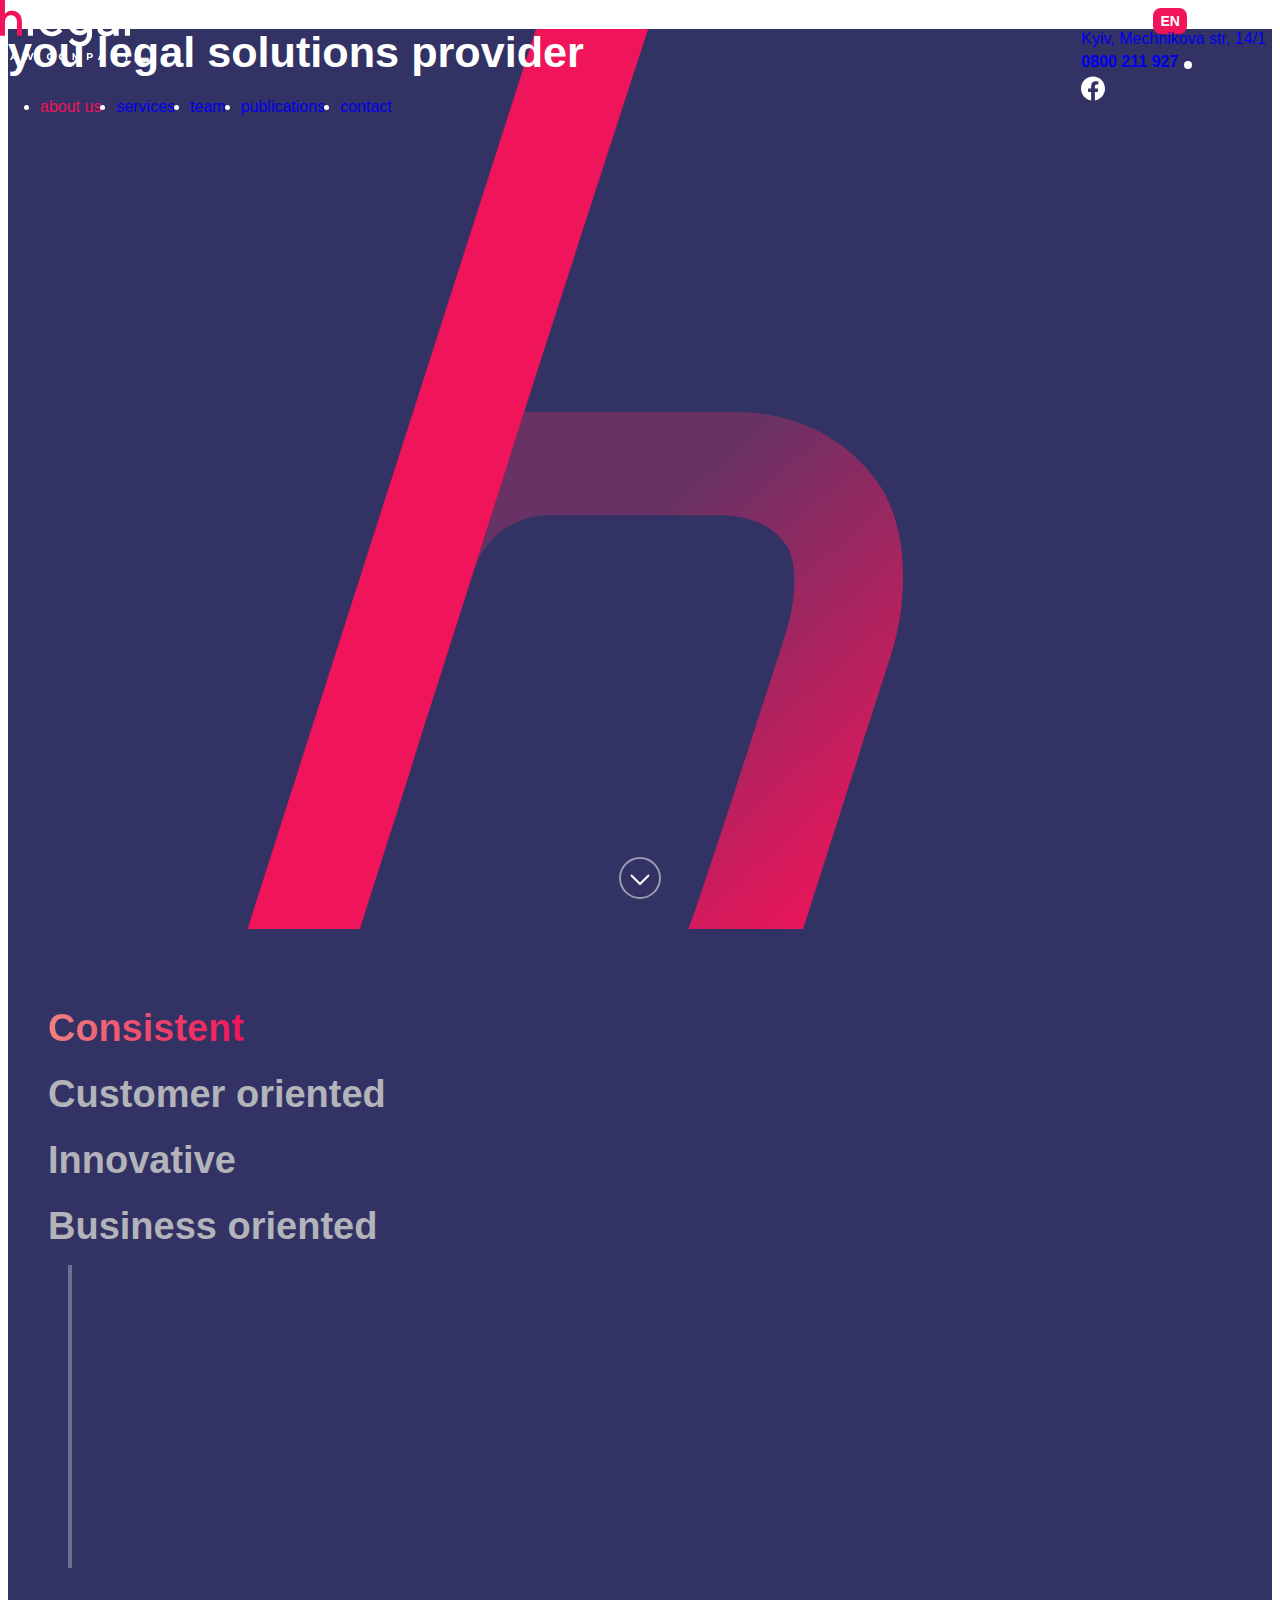
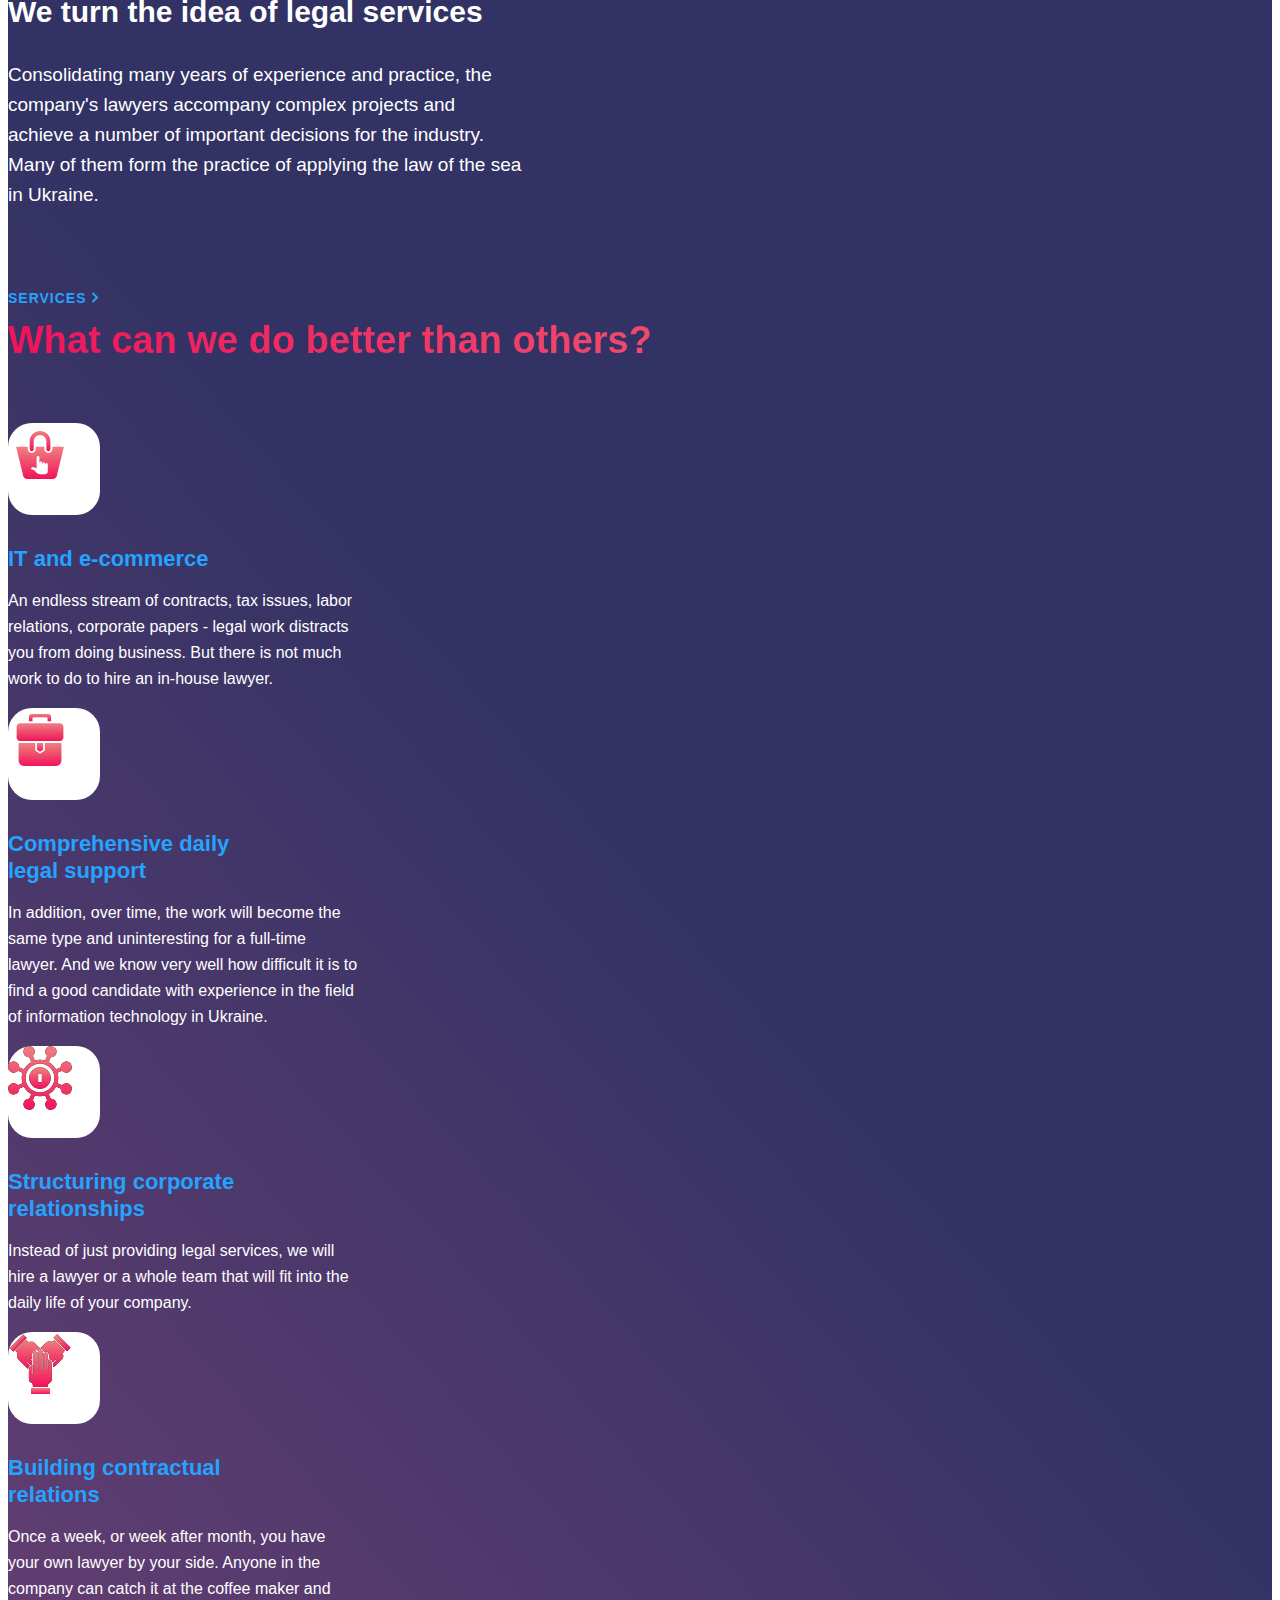
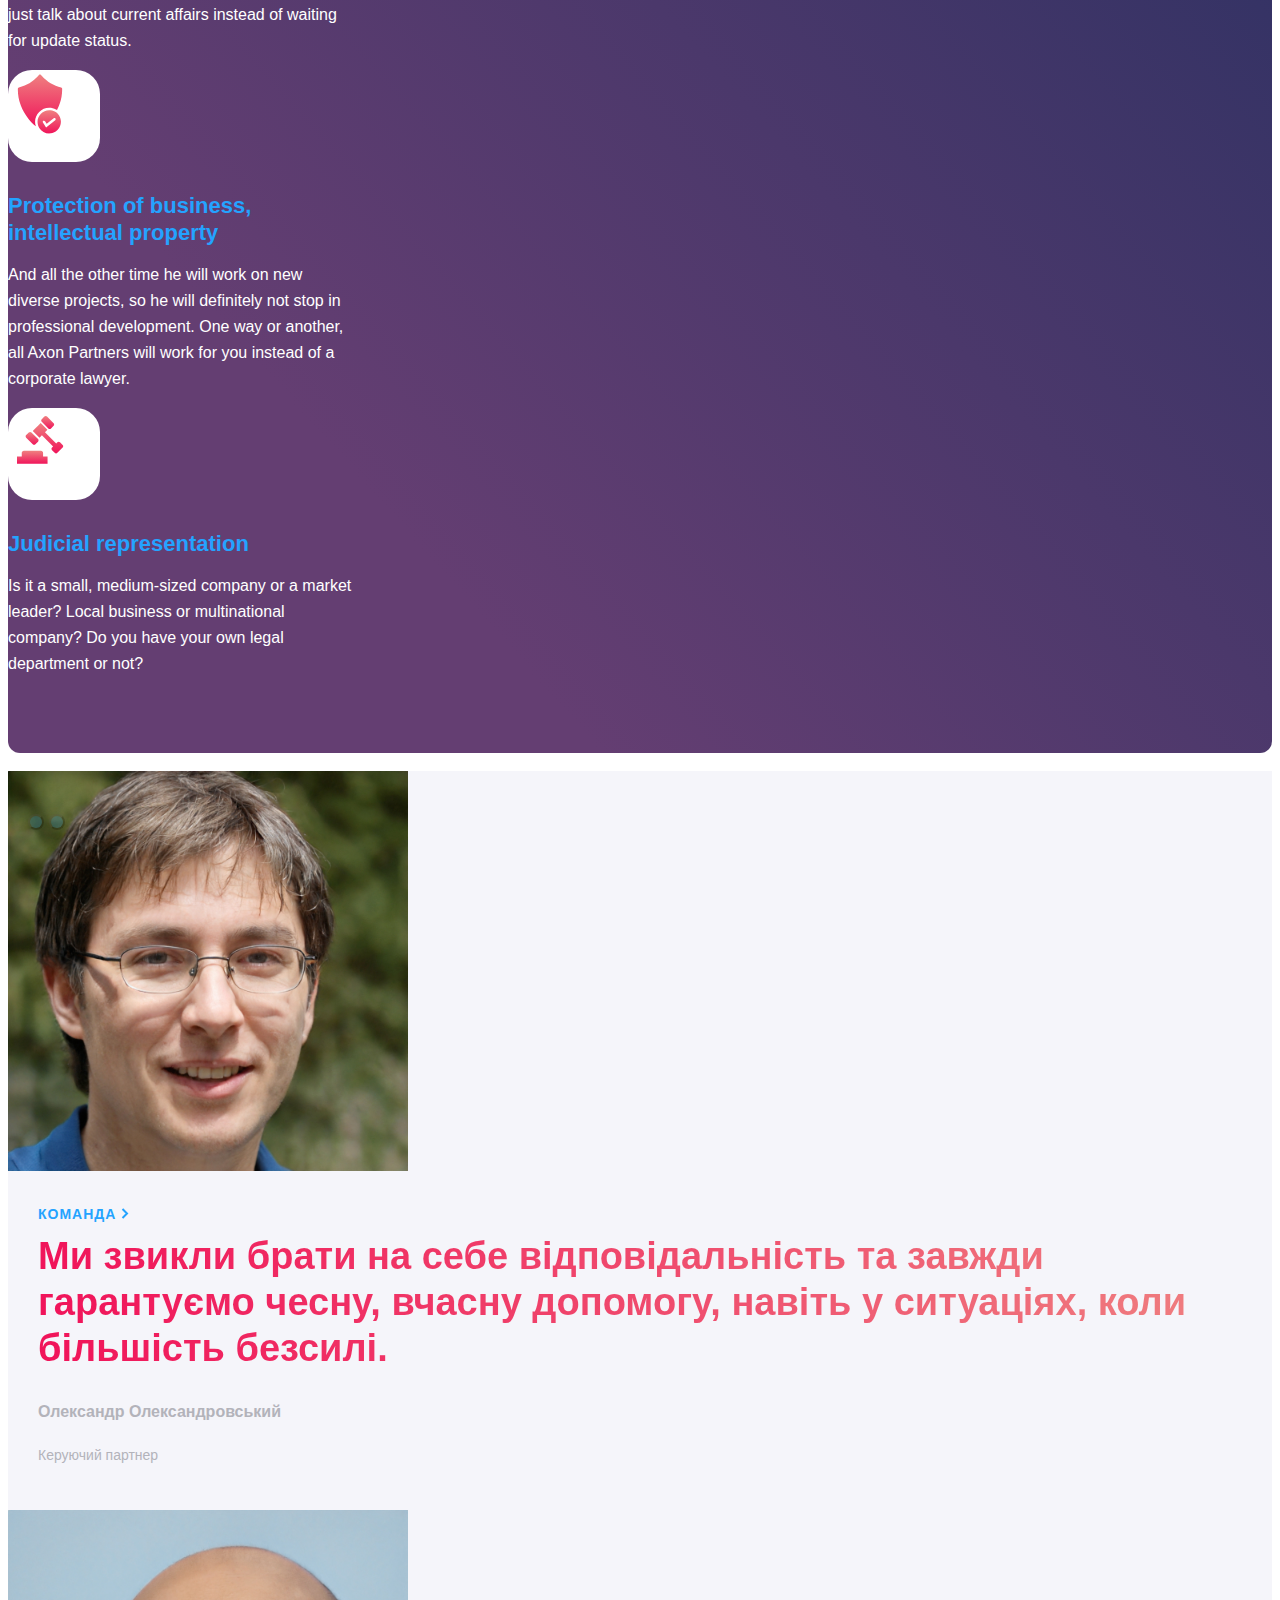
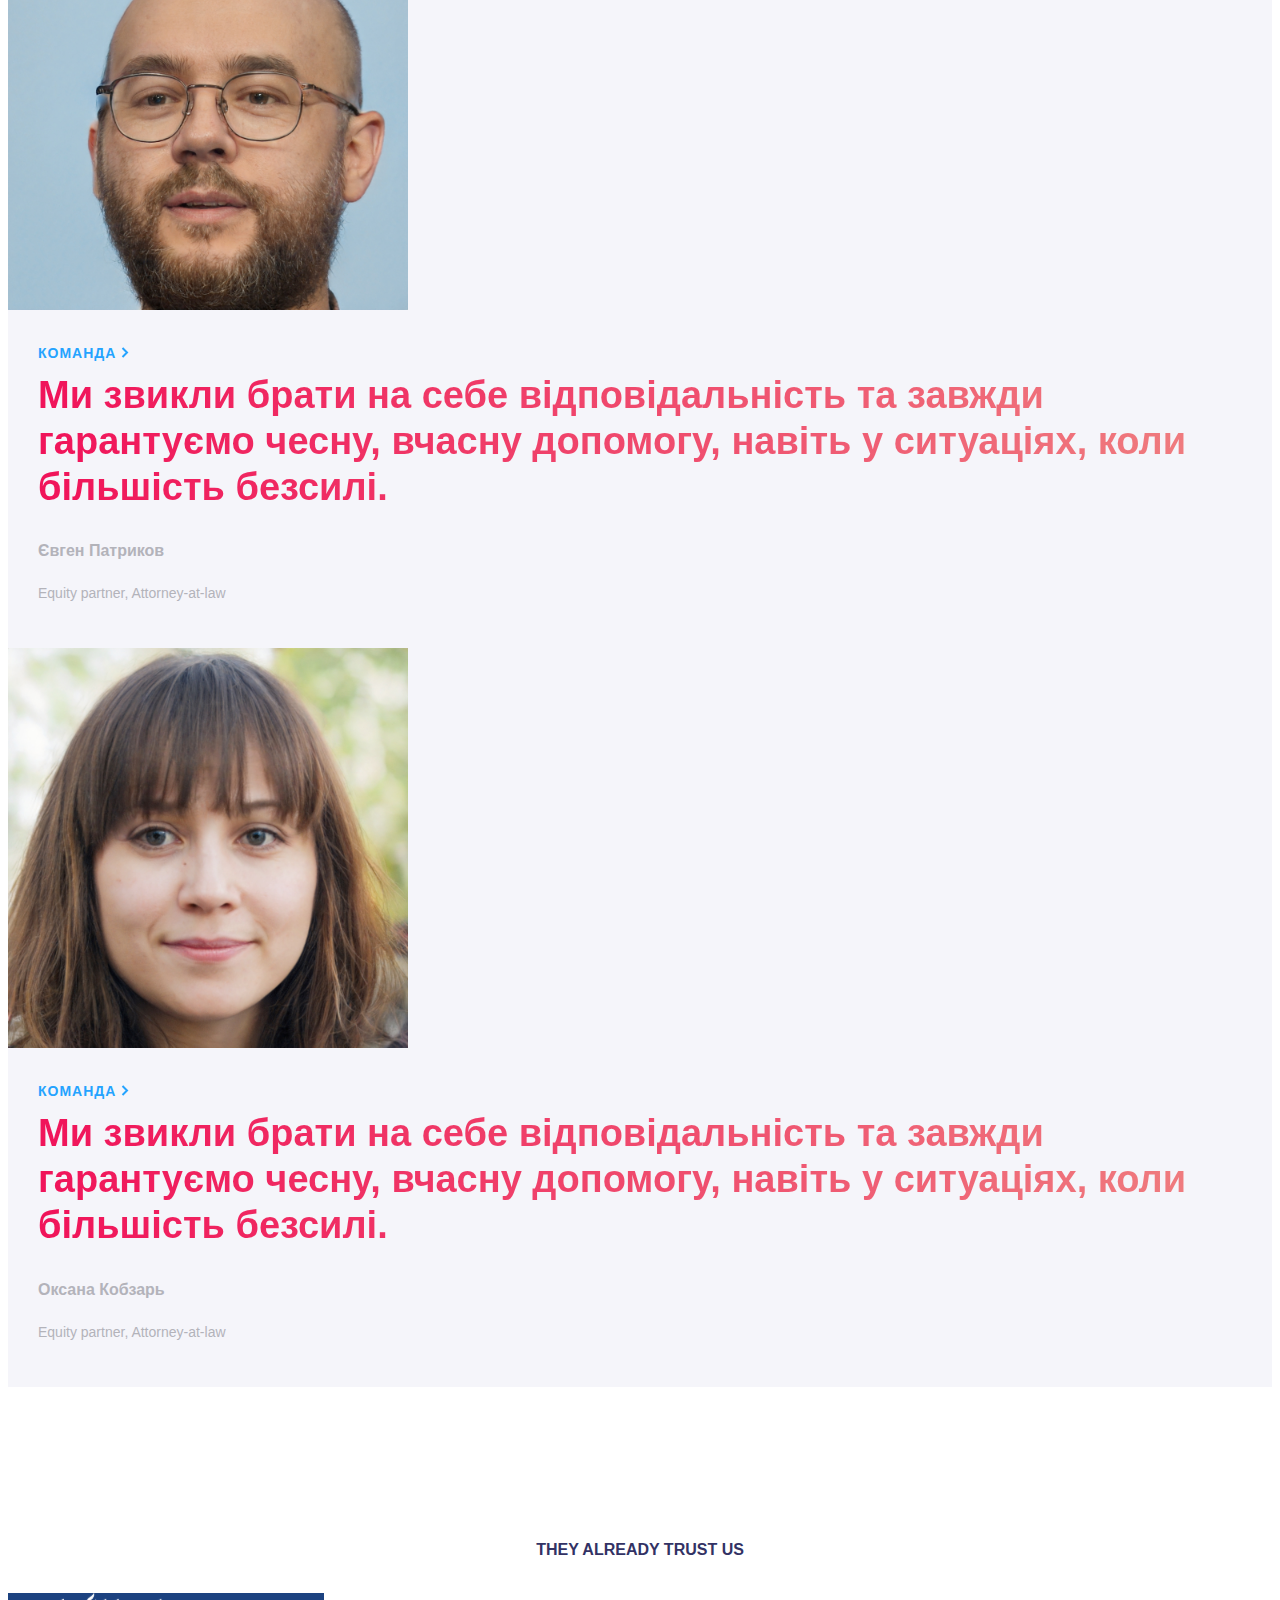
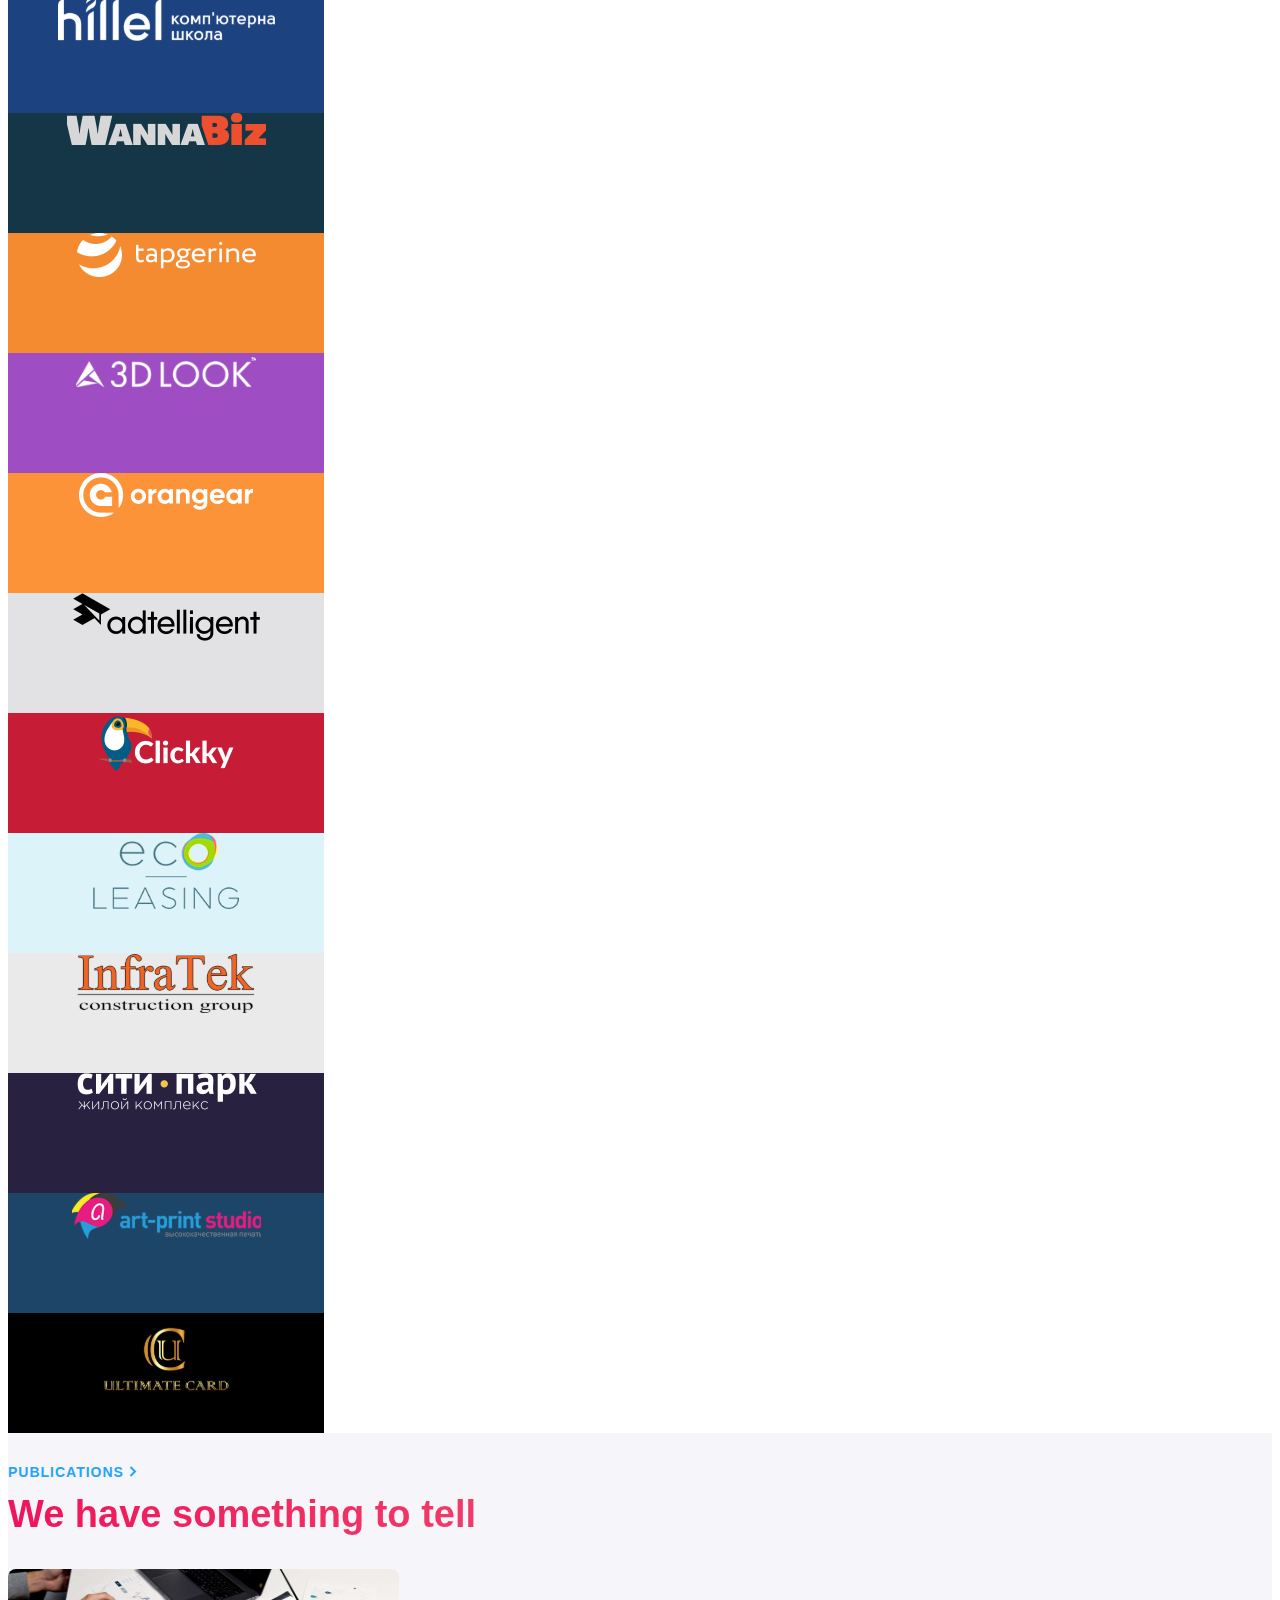
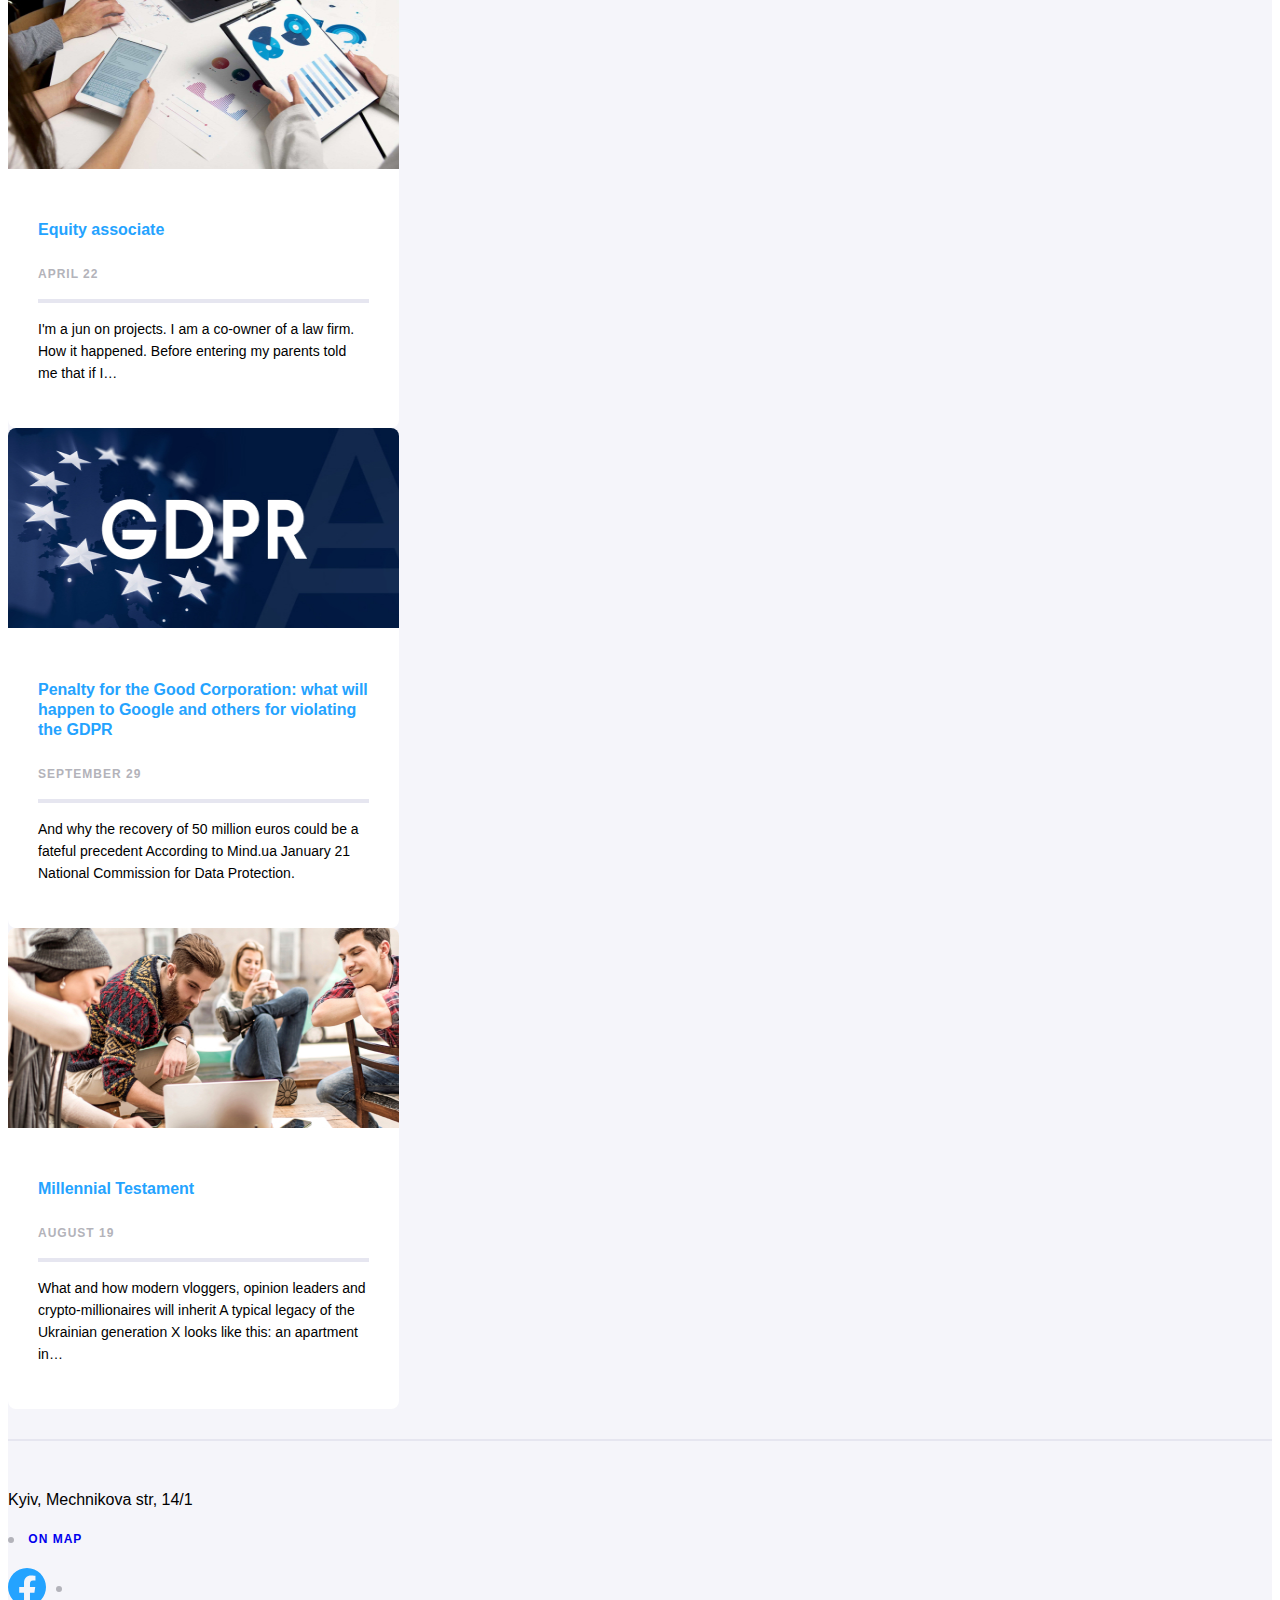
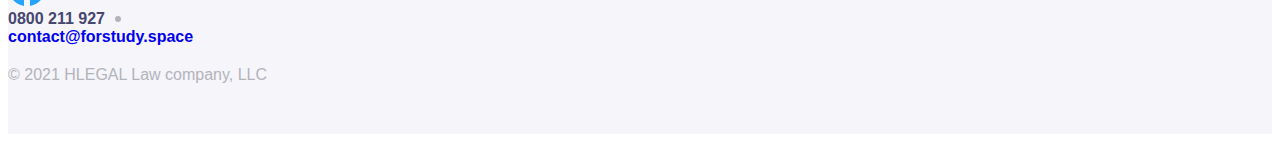
==== html/index.html @ 743f7222 "Improve some elements" ====
<!doctype html>
<html lang="en">
<head>
    <meta charset="UTF-8">
    <meta name="viewport"
          content="width=device-width, user-scalable=no, initial-scale=1.0, maximum-scale=1.0, minimum-scale=1.0">
    <meta http-equiv="X-UA-Compatible" content="ie=edge">
    <title>Hlegal</title>

    <link href="https://cdn.jsdelivr.net/npm/bootstrap@5.2.0-beta1/dist/css/bootstrap.min.css" rel="stylesheet"
          integrity="sha384-0evHe/X+R7YkIZDRvuzKMRqM+OrBnVFBL6DOitfPri4tjfHxaWutUpFmBp4vmVor" crossorigin="anonymous">
    <link rel="stylesheet" href="../css/style.css">
</head>
<body>

    <header class="header">
        <div class="header__top">
            <div class="container">
                <div class="row">
                    <div class="col-12 d-flex header__top-content">

                        <div class="header__lang">

                            <div>
                                <label>
                                    <input class="header__lang-switcher" name="lang" type="radio" value="УК">
                                    <span class="header__lang-name">УК</span>
                                </label>

                                <label>
                                    <input class="header__lang-switcher" name="lang" type="radio" value="РУ">
                                    <span class="header__lang-name">РУ</span>
                                </label>

                                <label>
                                    <input class="header__lang-switcher" name="lang" type="radio" value="EN" checked>
                                    <span class="header__lang-name">EN</span>
                                </label>

                            </div>

                        </div>

                        <div class="header__address">
                            <a target="_blank"
                               href="https://www.google.com.ua/maps/place/%D1%83%D0%BB.+%D0%9C%D0%B5%D1%87%D0%BD%D0%B8%D0%BA%D0%BE%D0%B2%D0%B0,+14%2F1,+%D0%9A%D0%B8%D0%B5%D0%B2,+02000/@50.436795,30.5305163,17z/data=!3m1!4b1!4m5!3m4!1s0x40d4cf07295b8e39:0x17b2112e2dc0e7a!8m2!3d50.436795!4d30.532705?hl=ru">
                                Kyiv, Mechnikova str, 14/1
                            </a>
                        </div>

                        <div class="header__contact">
                            <a href="tel:0800211927">0800 211 927</a>
                        </div>

                        <div class="header__social">
                            <a href="https://facebook.com" target="_blank" class="social-link">
                                <svg width="24" height="25" viewBox="0 0 24 25" fill="none"
                                     xmlns="http://www.w3.org/2000/svg">
                                    <path d="M24 12.5733C24 5.90541 18.6274 0.5 12 0.5C5.37258 0.5 0 5.90541 0 12.5733C0 18.5995 4.38823 23.5943 10.125 24.5V16.0633H7.07813V12.5733H10.125V9.91343C10.125 6.88755 11.9165 5.21615 14.6576 5.21615C15.9705 5.21615 17.3438 5.45195 17.3438 5.45195V8.42313H15.8306C14.3399 8.42313 13.875 9.35379 13.875 10.3086V12.5733H17.2031L16.6711 16.0633H13.875V24.5C19.6118 23.5943 24 18.5995 24 12.5733Z"
                                          fill="white"/>
                                </svg>
                            </a>
                        </div>

                    </div>
                </div>
            </div>

        </div>


        <div class="header__navigation">
            <nav class="navbar navbar-expand-sm">
                <div class="container">
                    <a class="navbar-brand" href="index.html">
                        <img src="../assets/logo.svg" alt="logo">
                    </a>
                    <button class="navbar-toggler" type="button" data-bs-toggle="collapse"
                            data-bs-target="#navbarSupportedContent" aria-controls="navbarSupportedContent"
                            aria-expanded="false" aria-label="Toggle navigation">
                        <span class="navbar-toggler-icon"></span>
                    </button>
                    <div class="collapse navbar-collapse justify-content-end" id="navbarSupportedContent">
                        <ul class="navbar-nav">
                            <li class="nav-item">
                                <a class="nav-link active" aria-current="page" href="about.html">about us</a>
                            </li>
                            <li class="nav-item">
                                <a class="nav-link" aria-current="page" href="services.html">services</a>
                            </li>
                            <li class="nav-item">
                                <a class="nav-link" aria-current="page" href="team.html">team</a>
                            </li>
                            <li class="nav-item">
                                <a class="nav-link" aria-current="page" href="publications.html">publications</a>
                            </li>
                            <li class="nav-item">
                                <a class="nav-link" aria-current="page" href="contact.html">contact</a>
                            </li>
                        </ul>
                    </div>
                </div>
            </nav>
        </div>
    </header>


    <main>
        <section class="common-bg">
            <section class="banner d-flex align-items-center">
                <div class="container">
                    <div class="row">
                        <div class="col-12">
                            <h1 class="text-center">you legal solutions provider</h1>

                            <a href="#" class="banner__scroll">
                                <svg width="42" height="42" viewBox="0 0 42 42" fill="none"
                                     xmlns="http://www.w3.org/2000/svg">
                                    <circle opacity="0.5" cx="21" cy="21" r="20" stroke="white" stroke-width="2"/>
                                    <path d="M12 18L21 27L30 18" stroke="white" stroke-width="2"/>
                                </svg>
                            </a>
                        </div>
                    </div>
                </div>
            </section>

            <section class="benefits">
                <div class="container">
                    <div class="row">
                        <div class="benefits__wrapper d-flex align-items-center">
                            <div class="benefits__item col-5">
                                <nav>
                                    <ul>
                                        <li><a class="nav-link active" href="#">Consistent</a></li>
                                        <li><a class="nav-link"  href="#">Customer oriented</a></li>
                                        <li><a class="nav-link"  href="#">Innovative</a></li>
                                        <li><a class="nav-link"  href="#">Business oriented</a></li>
                                    </ul>
                                </nav>
                            </div>

                            <div class="benefits__line d-flex align-self-center col-1"></div>

                            <div class="benefits__description col-5">
                                <h2>
                                    We turn the idea of legal services
                                </h2>

                                <p>Consolidating many years of experience and practice, the company's
                                    lawyers accompany complex projects and achieve a number of important decisions for the industry.
                                    Many of them form the practice of applying the law of the sea in Ukraine.</p>
                            </div>
                        </div>

                    </div>
                </div>

            </section>

            <section class="services">
                <div class="container">
                    <div class="row">
                        <div class="section__title">
                            <div class="d-flex align-items-center">
                                <a class="section__link" href="services.html">Services
                                </a>
                            </div>

                            <h2>What can we do better than others?</h2>
                        </div>

                        <div class="services__items d-flex flex-wrap justify-content-between">
                            <div class="services__items-section col-3">
                                <div class="services__items-icon d-flex justify-content-center"><img src="../assets/icons/Ecommerce.svg" alt="Ecommerce icon"></div>
                                <a href="service-entry.html"><h3>IT and e-commerce</h3></a>
                                <p>An endless stream of contracts, tax issues, labor relations, corporate papers -
                                    legal work distracts you from doing business. But there is not much work
                                    to do to hire an in-house lawyer.</p>
                            </div>

                            <div class="services__items-section col-3">
                                <div class="services__items-icon d-flex justify-content-center"><img src="../assets/icons/Support.svg" alt="Support icon"></div>
                                <a href="#"><h3>Comprehensive daily legal support</h3></a>
                                <p>In addition, over time, the work will become the same type and uninteresting
                                    for a full-time lawyer. And we know very well how difficult it is to find
                                    a good candidate with experience in the field of information technology in Ukraine.</p>
                            </div>

                            <div class="services__items-section col-3">
                                <div class="services__items-icon d-flex justify-content-center"><img src="../assets/icons/Coprorate.svg" alt="Coprorate icon"></div>
                                <a href="#"><h3>Structuring corporate relationships</h3></a>
                                <p>Instead of just providing legal services,
                                    we will hire a lawyer or a whole team that will fit into the daily life of your company.</p>
                            </div>

                            <div class="services__items-section col-3">
                                <div class="services__items-icon d-flex justify-content-center"><img src="../assets/icons/Trust.svg" alt="Trust icon"></div>
                                <a href="#"><h3>Building contractual relations</h3></a>
                                <p>Once a week, or week after month, you have your own lawyer by your side. Anyone in the company can
                                    catch it at the coffee maker and just talk about current affairs instead of waiting for update status.</p>
                            </div>

                            <div class="services__items-section col-3">
                                <div class="services__items-icon d-flex justify-content-center"><img src="../assets/icons/Protection.svg" alt="Protection icon"></div>
                                <a href="#"><h3>Protection of business, intellectual property</h3></a>
                                <p>And all the other time he will work on new diverse projects, so he will definitely not stop in professional development.
                                    One way or another, all Axon Partners will work for you instead of a corporate lawyer.</p>
                            </div>

                            <div class="services__items-section col-3">
                                <div class="services__items-icon d-flex justify-content-center"><img src="../assets/icons/Court.svg" alt="Court icon"></div>
                                <a href="#"><h3>Judicial representation</h3></a>
                                <p>Is it a small, medium-sized company or a market leader? Local business or multinational company?
                                    Do you have your own legal department or not?</p>
                            </div>
                        </div>
                    </div>
                </div>
            </section>
        </section>

        <section class="team">
            <div class="container">
                <div class="row">
                    <div id="carouselExampleIndicators" class="carousel slide" data-bs-ride="carousel">
                        <div class="carousel-indicators">
                            <button type="button" data-bs-target="#carouselExampleIndicators" data-bs-slide-to="0" class="active" aria-current="true" aria-label="Slide 1"></button>
                            <button type="button" data-bs-target="#carouselExampleIndicators" data-bs-slide-to="1" aria-label="Slide 2"></button>
                            <button type="button" data-bs-target="#carouselExampleIndicators" data-bs-slide-to="2" aria-label="Slide 3"></button>
                        </div>
                        <div class="carousel-inner">
                            <div class="carousel-item active">
                                <div class="team__wrapper d-flex">
                                    <img src="../assets/img/Team-1.jpg" class="d-block d-flex align-items-center" alt="Alex">

                                    <div class="team__content">
                                        <div class="section__title">
                                            <div class="d-flex align-items-center">
                                                <a class="section__link" href="team.html">команда
                                                </a>
                                            </div>

                                            <h2>Ми звикли брати на себе відповідальність та завжди гарантуємо чесну,
                                                вчасну допомогу, навіть у ситуаціях, коли більшість безсилі.</h2>
                                        </div>

                                        <div class="team__content-description">
                                            <h4>Олександр Олександровський</h4>
                                            <p>Керуючий партнер</p>
                                        </div>
                                    </div>
                                </div>

                            </div>
                            <div class="carousel-item">
                                <div class="team__wrapper d-flex">
                                    <img src="../assets/img/Team-2.jpg" class="d-block w-100" alt="Alex">

                                    <div class="team__content">
                                        <div class="section__title">
                                            <div class="d-flex align-items-center">
                                                <a class="section__link" href="team.html">команда
                                                </a>
                                            </div>

                                            <h2>Ми звикли брати на себе відповідальність та завжди гарантуємо чесну,
                                                вчасну допомогу, навіть у ситуаціях, коли більшість безсилі.</h2>
                                        </div>

                                        <div class="team__content-description">
                                            <h4>Євген Патриков</h4>
                                            <p>Equity partner, Attorney-at-law</p>
                                        </div>
                                    </div>
                                </div>

                            </div>
                            <div class="carousel-item">
                                <div class="team__wrapper d-flex">
                                    <img src="../assets/img/Team-5.jpg" class="d-block w-100" alt="Alex">

                                    <div class="team__content">
                                        <div class="section__title">
                                            <div class="d-flex align-items-center">
                                                <a class="section__link" href="team.html">команда
                                                </a>
                                            </div>

                                            <h2>Ми звикли брати на себе відповідальність та завжди гарантуємо чесну,
                                                вчасну допомогу, навіть у ситуаціях, коли більшість безсилі.</h2>
                                        </div>

                                        <div class="team__content-description">
                                            <h4>Оксана Кобзарь</h4>
                                            <p>Equity partner, Attorney-at-law</p>
                                        </div>
                                    </div>
                                </div>

                            </div>
                        </div>
                    </div>
                </div>
            </div>
        </section>

        <section class="clients">
            <p>They already trust us</p>
            <div class="clients__items d-flex flex-wrap justify-content-center">
                <div class="clients__items-section clients__items-section-hillel d-flex align-items-center justify-content-center">
                    <a href="#" ><img src="../assets/icons/hillel-logo.svg" alt="Hillel logo"></a>
                </div>

                <div class="clients__items-section clients__items-section-wannabiz d-flex align-items-center justify-content-center">
                    <a href="#" ><img src="../assets/icons/wannabiz.svg" alt="WannaBiz logo"></a>
                </div>

                <div class="clients__items-section clients__items-section-tapgerine d-flex align-items-center justify-content-center">
                    <a href="#" ><img src="../assets/icons/tapgerine-logo.svg" alt="Tapgerine logo"></a>
                </div>

                <div class="clients__items-section clients__items-section-3dlook d-flex align-items-center justify-content-center">
                    <a href="#" ><img src="../assets/icons/3dlook-logo.svg" alt="3D look logo"></a>
                </div>

                <div class="clients__items-section clients__items-section-orangear d-flex align-items-center justify-content-center">
                    <a href="#" ><img src="../assets/icons/orangear-logo.svg" alt="Orangear logo"></a>
                </div>

                <div class="clients__items-section clients__items-section-adtelligent d-flex align-items-center justify-content-center">
                    <a href="#" ><img src="../assets/icons/adtelligent-logo.svg" alt="Adtelligent logo"></a>
                </div>

                <div class="clients__items-section clients__items-section-clikky d-flex align-items-center justify-content-center">
                    <a href="#" ><img src="../assets/icons/clickky-logo.svg" alt="Clikky logo"></a>
                </div>

                <div class="clients__items-section clients__items-section-ecolease d-flex align-items-center justify-content-center">
                    <a href="#" ><img src="../assets/icons/ecolease.svg" alt="Eco logo"></a>
                </div>

                <div class="clients__items-section clients__items-section-infatek d-flex align-items-center justify-content-center">
                    <a href="#" ><img src="../assets/icons/infatek.svg" alt="Infatek logo"></a>
                </div>

                <div class="clients__items-section clients__items-section-city d-flex align-items-center justify-content-center">
                    <a href="#" ><img src="../assets/icons/city-logo.svg" alt="City logo"></a>
                </div>

                <div class="clients__items-section clients__items-section-art d-flex align-items-center justify-content-center">
                    <a href="#" ><img src="../assets/icons/art-logo.svg" alt="Art print logo"></a>
                </div>

                <div class="clients__items-section clients__items-section-ultimatecard d-flex align-items-center justify-content-center">
                    <a href="#"><img src="../assets/icons/ultimatecard-logo.svg" alt="Ultimate card logo"></a>
                </div>

            </div>
        </section>

        <section class="publications">
            <div class="container">
                <div class="publications__wrapper">
                    <div class="row">
                        <div class="section__title">
                            <div class="d-flex align-items-center">
                                <a class="section__link" href="publications.html">Publications
                                </a>
                            </div>

                            <h2>We have something to tell</h2>
                        </div>

                        <div>
                            <div class="publications__content d-flex flex-wrap">
                                <article class="publications__article p-0">
                                    <a href="#">
                                        <div class="publications__article-img" style="background-image: url('../assets/img/associate.jpg');"></div>
                                        <div class="publications__article-description">
                                            <div class="publications__article-title">
                                                <h4>Equity associate</h4>
                                                <p>April 22</p>
                                            </div>

                                            <p class="publications__article-text">I'm a jun on projects. I am a co-owner of a law firm.
                                                How it happened. Before entering my parents told me that if I…</p>
                                        </div>
                                    </a>

                                </article>

                                <article class="publications__article p-0">
                                    <a href="article.html">
                                        <div class="publications__article-img" style="background-image: url('../assets/img/gdpr.jpg');"></div>
                                        <div class="publications__article-description">
                                            <div class="publications__article-title">
                                                <h4>Penalty for the Good Corporation: what will happen to Google and others for violating the GDPR</h4>
                                                <p>September 29</p>
                                            </div>

                                            <p class="publications__article-text">And why the recovery of 50 million euros could be a fateful precedent
                                                According to Mind.ua January 21 National Commission for Data Protection.</p>
                                        </div>
                                    </a>
                                </article>

                                <article class="publications__article p-0">
                                    <a href="#">
                                        <div class="publications__article-img" style="background-image: url('../assets/img/millennial.jpg');"></div>
                                        <div class="publications__article-description">
                                            <div class="publications__article-title">
                                                <h4>Millennial Testament</h4>
                                                <p>August 19</p>
                                            </div>

                                            <p class="publications__article-text">What and how modern vloggers, opinion leaders and crypto-millionaires will inherit
                                                A typical legacy of the Ukrainian generation X looks like this: an apartment in…</p>
                                        </div>
                                    </a>
                                </article>
                            </div>
                        </div>
                    </div>
                </div>
            </div>
        </section>
    </main>

    <footer class="footer">
        <div class="container">
            <div class="row">
                <div class="footer__position d-flex justify-content-between">
                    <div>
                        <div class="footer__address d-flex align-items-center">
                            <p class="mb-0">
                                Kyiv, Mechnikova str, 14/1
                            </p>
                            <a class="footer__address-map"
                               target="_blank"
                               href="https://www.google.com.ua/maps/place/%D1%83%D0%BB.+%D0%9C%D0%B5%D1%87%D0%BD%D0%B8%D0%BA%D0%BE%D0%B2%D0%B0,+14%2F1,+%D0%9A%D0%B8%D0%B5%D0%B2,+02000/@50.436795,30.5305163,17z/data=!3m1!4b1!4m5!3m4!1s0x40d4cf07295b8e39:0x17b2112e2dc0e7a!8m2!3d50.436795!4d30.532705?hl=ru">
                                On map
                            </a>
                        </div>
                        <div class="footer__content d-flex align-items-center">
                            <div class="footer__social">
                                <a href="https://facebook.com" target="_blank" class="social-link">
                                    <svg width="38" height="38" viewBox="0 0 38 38" fill="none" xmlns="http://www.w3.org/2000/svg">
                                        <g clip-path="url(#clip0_45561_813)">
                                            <path d="M38 19.1161C38 8.55857 29.4934 0 19 0C8.50658 0 0 8.55857 0 19.1161C0 28.6575 6.94803 36.5659 16.0312 38V24.6419H11.207V19.1161H16.0312V14.9046C16.0312 10.1136 18.8678 7.46723 23.2078 7.46723C25.2866 7.46723 27.4609 7.84059 27.4609 7.84059V12.545H25.0651C22.7048 12.545 21.9688 14.0185 21.9688 15.5302V19.1161H27.2383L26.3959 24.6419H21.9688V38C31.052 36.5659 38 28.6575 38 19.1161Z" fill="#24A3FF"/>
                                        </g>
                                        <defs>
                                            <clipPath id="clip0_45561_813">
                                                <rect width="38" height="38" fill="white"/>
                                            </clipPath>
                                        </defs>
                                    </svg>
                                </a>
                            </div>

                            <div class="footer__contact">
                                <a href="tel:0800211927" class="footer__contact-tel">0800 211 927</a>
                            </div>

                            <div class="footer__contact">
                                <a href="mailto:contact@forstudy.space>" class="footer__contact-mail"> contact@forstudy.space</a>
                            </div>
                        </div>
                    </div>

                    <p class="footer__info">
                        © 2021 HLEGAL Law company, LLC
                    </p>
                </div>



            </div>

        </div>


    </footer>


    <script src="https://cdn.jsdelivr.net/npm/bootstrap@5.2.0-beta1/dist/js/bootstrap.bundle.min.js"
            integrity="sha384-pprn3073KE6tl6bjs2QrFaJGz5/SUsLqktiwsUTF55Jfv3qYSDhgCecCxMW52nD2"
            crossorigin="anonymous"></script>
</body>
</html>
---- css/style.css ----
@charset "UTF-8";
:root {
  --bs-link-color: #24A3FF;
  --bs-link-hover-color: #24A3FF;
}

.navbar-nav {
  --bs-nav-link-color: #fff;
  --bs-navbar-active-color: #F0145A;
  --bs-nav-link-font-weight: 700;
  --bs-nav-link-font-size: 16px;
  --bs-navbar-nav-link-padding-x: 0;
  --bs-nav-link-padding-y: 0;
  --bs-nav-link-hover-color: #fff;
}

body {
  font-family: Montserrat, sans-serif;
  font-weight: normal;
}

.contact__information-social a, .photo, .team-people .hero h1, .article__content-list ol ::marker, .article__content-accent, .article__name p, .footer__contact, .footer__address-map, .publications__type-name, .publications__article-title p, .clients p, .benefits__item li, .section__button input[type=button], .section__title .section__link, h4, h3, h2, h1 {
  font-family: Montserrat, sans-serif;
  font-weight: bold;
}

.contact__form-first h2, .section__title h2 {
  background: linear-gradient(90.13deg, #F0145A 0.84%, #EF8080 99.96%);
  -webkit-background-clip: text;
  -webkit-text-fill-color: transparent;
  background-clip: text;
  text-fill-color: transparent;
}

body {
  color: #323264;
}

@media (min-width: 1600px) {
  .container {
    max-width: 1600px;
  }
}
h1 {
  font-size: 38px;
  line-height: 46px;
  color: linear-gradient(90.13deg, #F0145A 0.84%, #EF8080 99.96%);
}

h2 {
  font-size: 30px;
  line-height: 37px;
}

h3 {
  font-size: 22px;
  line-height: 27px;
}

h4 {
  font-size: 16px;
  line-height: 20px;
}

p {
  font-size: 16px;
  line-height: 26px;
  color: #000000;
}

a {
  text-decoration: none;
}

.common-bg {
  background: linear-gradient(228.57deg, #323264 11.93%, #323264 57.17%, #643E72 87.46%);
  border-radius: 0 0 12px 12px;
}

.section__title .section__link {
  font-size: 14px;
  color: #24A3FF;
  line-height: 17px;
  text-transform: uppercase;
  letter-spacing: 1px;
}
.section__title .section__link:hover {
  color: #F0145A;
}
.section__title .section__link:hover::after {
  content: url("../assets/arrow-hover.svg");
}
.section__title .section__link::after {
  content: url("../assets/arrow.svg");
  width: 4.5px;
  height: 9px;
}
.section__title h2 {
  margin-top: 10px;
  line-height: 46px;
  font-size: 38px;
}

.section__button {
  margin-top: 30px;
}
.section__button input[type=button] {
  color: #fff;
  background-color: #24A3FF;
  box-shadow: 0 0 20px rgba(36, 163, 255, 0.5);
  border-radius: 12px;
  border: none;
  padding: 18px 30px;
}
.section__button input[type=button]:hover {
  background-color: #0085FF;
}
.section__button input[type=button]:active {
  background: #006CCF;
}

input:focus {
  border: 1px solid #24A3FF;
}
input:focus::placeholder {
  color: #000000;
}
input:invalid {
  border: 1px solid #FF0000;
}
input:invalid::placeholder {
  color: #FF0000;
}

.header {
  --bs-link-color: #fff;
  color: #fff;
  position: absolute;
  width: 100%;
  top: 0;
  left: 0;
  z-index: 1;
}
.header a:not(.social-link) {
  border-bottom: 2px solid transparent;
  padding-bottom: 3px;
}
.header a:not(.social-link):hover {
  color: #fff;
  border-bottom-color: initial;
  transition: 0.3s;
}
.header a:not(.social-link):active {
  color: #F0145A;
  border-bottom-color: initial;
  transition: 0.3s;
}
.header a.social-link path {
  fill: #fff;
}
.header a.social-link:hover path {
  fill: #F0145A;
  transition: 0.3s;
}
.header .container {
  position: relative;
}
.header__top-content {
  gap: 6px;
  position: absolute;
  right: 0;
  top: 12px;
  z-index: 1;
  justify-content: flex-end;
}
.header__top-content > div {
  display: flex;
  align-items: center;
  gap: 6px;
}
.header__top-content > div:not(:last-child):after {
  content: "";
  display: inline-block;
  width: 8px;
  height: 8px;
  background-color: #fff;
  border-radius: 50%;
}
.header__lang-switcher {
  display: none;
}
.header__lang-name {
  font-size: 14px;
  padding: 5px 7px;
  border-radius: 8px;
  font-weight: 700;
  cursor: pointer;
}
.header__lang-name:hover, .header__lang-name:focus {
  background-color: rgba(255, 255, 255, 0.2);
  transition: 0.3s;
}
.header__lang-switcher:checked + .header__lang-name {
  background-color: #F0145A;
  transition: 0.3s;
}
.header__address a {
  border: none;
  padding-bottom: 0;
}
.header__contact a {
  font-weight: bold;
  border: none;
  padding-bottom: 0;
}
.header__social a {
  border: none;
  padding-bottom: 0;
}
.header__navigation .navbar-nav {
  display: flex;
  gap: 15px;
  margin-top: 34px;
}
.header__navigation .nav-link {
  border-bottom: 2px solid;
  padding-bottom: 3px;
}
.header__navigation .nav-link:not(.active) {
  border-bottom-color: transparent;
}
.header__navigation .nav-link:hover {
  border-bottom-color: initial;
  transition: 0.3s;
}
.header__navigation .nav-link.active {
  color: #F0145A;
}
.header a.navbar-brand {
  border-bottom: none;
}
.header-light {
  color: #B3B3BA;
  --bs-link-color: #B3B3BA;
  background-color: #fff;
  position: initial;
  padding: 0 0 30px 0;
}
.header-light__lang-switcher:checked + .header-light__lang-name {
  color: #fff;
}
.header-light__top-content > div:not(:last-child):after {
  background-color: #E6E6F0;
}
.header-light .nav-link {
  color: #24A3FF;
}
.header-light .nav-link.active {
  border-bottom: 2px solid #F0145A;
}
.header-light .nav-link:hover {
  color: #24A3FF;
}
.header-light a:not(.social-link):hover {
  color: #24A3FF;
}
.header-light a.social-link path {
  fill: #B3B3BA;
}
.header-light a.social-link:hover path {
  fill: #F0145A;
  transition: 0.3s;
}

@media (max-width: 992px) {
  .header {
    padding-top: 30px;
  }
  .header .container {
    flex-direction: column;
    align-items: flex-start;
    max-width: 648px;
  }
  .header__top {
    margin-bottom: 30px;
  }
  .header__top-content {
    position: static;
    justify-content: flex-start;
  }
  .header__navigation .navbar-nav {
    margin-top: 0;
  }
  .header__navigation .navbar-brand {
    display: inline-block;
    width: 100%;
    margin-right: 0;
    margin-bottom: 30px;
  }
}
@media (max-width: 575px) {
  .header {
    padding-top: 0;
  }
  .header .navbar-toggler-icon {
    background-image: url("../assets/icons/Hamburger.svg");
    background-size: cover;
    width: 50px;
    height: 50px;
  }
  .header .navbar-toggler:active {
    background-color: #E6E6F0;
    border-radius: 8px;
  }
  .header .navbar-toggler,
.header .navbar-toggler:focus {
    border: none;
    outline: none;
    box-shadow: none;
  }
  .header .navbar-collapse {
    background-color: #FFFFFF;
    border-radius: 12px 12px 0px 0px;
  }
  .header .navbar-collapse ul li {
    background-color: #F5F5FA;
    border-radius: 12px;
  }
  .header__top .header__address, .header__top .header__social {
    display: none;
  }
  .header__top {
    padding: 10px 0;
    background: rgba(245, 245, 250, 0.2);
    margin-bottom: 0;
  }
  .header__top-content {
    justify-content: space-between;
  }
  .header__top-content > div:not(:last-child):after {
    content: none;
  }
  .header .container {
    flex-direction: row;
    align-items: center;
  }
  .header__navigation .navbar-brand {
    width: initial;
    margin-bottom: 0;
  }
  .header-light .navbar-toggler-icon {
    background-image: url("../assets/icons/hamburger-dark.svg");
    background-size: cover;
    width: 50px;
    height: 50px;
  }
  .header-light .navbar-brand img {
    width: 200px;
  }
}

.banner {
  position: relative;
  height: 100vh;
}
.banner:before {
  content: "";
  display: block;
  width: 100%;
  height: 100vh;
  background-image: url("../assets/symbol.svg");
  background-repeat: no-repeat;
  background-size: contain;
  background-position: center;
  position: absolute;
  top: 0;
  left: 0;
  z-index: 0;
}
.banner h1 {
  position: relative;
  z-index: 1;
  font-size: 4.8vh;
  font-weight: 700;
  line-height: 46px;
  color: #fff;
}
.banner__scroll {
  left: calc(50% - 21px);
  width: 42px;
  height: 42px;
  display: inline-block;
  position: absolute;
  bottom: 30px;
}
.banner__scroll:hover {
  text-decoration: none;
  border: none;
}
.banner__scroll:hover circle {
  stroke: #F0145A;
}
.banner__scroll:hover path {
  stroke: #F0145A;
}
.banner__scroll:hover circle,
.banner__scroll:hover path {
  transition: 0.3s;
}

@media (max-width: 1115px) {
  .banner:before {
    background-size: cover;
  }
}
@media (max-width: 575px) {
  .banner h1 {
    font-size: 6.8vh;
    line-height: 75px;
  }
}

.benefits {
  padding: 60px 0;
  color: #FFFFFF;
}
.benefits__item li {
  list-style-type: none;
}
.benefits__item li:not(:last-child) {
  margin-bottom: 20px;
}
.benefits__item li .active {
  background: linear-gradient(90.13deg, #EF8080 0.84%, #F0145A 99.96%);
  -webkit-background-clip: text;
  -webkit-text-fill-color: transparent;
  background-clip: text;
  text-fill-color: transparent;
}
.benefits__item li a {
  font-size: 38px;
  line-height: 46px;
  text-align: right;
  color: #B3B3BA;
}
.benefits__item li a :not(.social-link) {
  border-bottom: none;
  transition: none;
}
.benefits__item li a:not(.social-link):hover {
  color: #F0145A;
  border: none;
  transition: none;
}
.benefits__item li a:not(.social-link):active {
  border: none;
  transition: none;
}
.benefits__line {
  border-left: 4px solid rgba(255, 255, 255, 0.3);
  height: 303px;
  margin-left: 60px;
}
.benefits__description p {
  color: #FFFFFF;
  max-width: 514px;
  font-size: 19px;
  line-height: 30px;
  margin-top: 30px;
}

@media (max-width: 1024px) {
  .benefits__description p {
    width: 358px;
  }
}
@media (max-width: 992px) {
  .benefits {
    padding: 60px;
  }
  .benefits__wrapper {
    flex-direction: column;
  }
  .benefits__item {
    width: 100%;
    overflow-x: scroll;
  }
  .benefits__item ul {
    display: flex;
    flex-direction: row;
    gap: 30px;
    padding: 0;
  }
  .benefits__item ul a {
    width: initial;
    text-align: left;
    white-space: nowrap;
  }
  .benefits__line {
    border-left: none;
    border-bottom: 4px solid rgba(255, 255, 255, 0.3);
    height: 0;
    width: 100%;
    margin-left: auto;
    margin-right: auto;
    margin-top: 60px;
    margin-bottom: 64px;
  }
  .benefits__description {
    width: 100%;
  }
  .benefits__description p {
    max-width: 100%;
    width: initial;
  }
}
@media (max-width: 575px) {
  .benefits {
    padding: 30px;
  }
  .benefits__line {
    margin-top: 30px;
    margin-bottom: 30px;
  }
}

.services {
  padding-bottom: 60px;
}
.services .section__title {
  margin-bottom: 60px;
}
.services__items {
  row-gap: 60px;
  column-gap: 60px;
}
.services__items-icon {
  width: 92px;
  height: 92px;
  background-color: #FFFFFF;
  border-radius: 24px;
}
.services__items-icon img {
  width: 64px;
}
.services__items-section img {
  border-radius: 24px;
}
.services__items-section h3 {
  color: #24A3FF;
  margin-top: 30px;
  margin-bottom: 15px;
  max-width: 251px;
}
.services__items-section h3:hover {
  color: #F0145A;
}
.services__items-section p {
  color: #FFFFFF;
  width: 350px;
}
.services-page {
  padding-top: 100px;
}

@media (max-width: 1024px) {
  .services__items p {
    width: initial;
  }
}
@media (max-width: 992px) {
  .services {
    padding: 60px;
  }
  .services__items-section {
    width: 40%;
  }
  .services-page {
    padding-top: 280px;
  }
}
@media (max-width: 575px) {
  .services {
    padding: 30px;
  }
  .services__items-section {
    width: 100%;
  }
  .services-page {
    padding-top: 132px;
  }
}

.team {
  padding: 60px 0 90px 0;
}
.team .carousel-inner {
  border-radius: 12px;
}
.team .carousel-item {
  background-color: #F5F5FA;
}
.team .carousel-item img {
  object-fit: cover;
  max-height: 400px;
}
.team .carousel-item .team__content {
  padding: 30px;
}
.team .carousel-item .team__content-description {
  margin-top: 30px;
}
.team .carousel-item .team__content-description h4 {
  color: #B3B3BA;
}
.team .carousel-item .team__content-description p {
  color: #B3B3BA;
  font-size: 14px;
  line-height: 22px;
}
.team .carousel-indicators [data-bs-target] {
  background-color: #24A3FF;
  opacity: 0.2;
  width: 16px;
  height: 16px;
  border-radius: 50%;
}
.team .carousel-indicators .active {
  opacity: 1;
}
.team .carousel-indicators {
  margin-bottom: -60px;
}

@media (max-width: 1024px) {
  .team .carousel-item img {
    max-height: 600px;
  }
}
@media (max-width: 992px) {
  .team {
    padding: 60px;
  }
  .team .carousel-item img {
    max-height: 500px;
  }
  .team__wrapper {
    flex-direction: column;
  }
}
@media (max-width: 575px) {
  .team {
    padding: 30px;
  }
  .team h2 {
    font-size: 30px;
    word-wrap: break-word;
  }
}

.clients {
  margin-top: 60px;
}
.clients p {
  text-transform: uppercase;
  color: #323264;
  text-align: center;
}
.clients__items {
  margin-top: 30px;
  border-radius: 12px;
}
.clients__items a {
  display: flex;
  justify-content: center;
}
.clients__items-section {
  width: 25%;
  height: 120px;
  transition: transform 0.2s;
}
.clients__items-section:hover {
  transform: scale(1.1);
}
.clients__items-section-hillel {
  background-color: #1C4280;
}
.clients__items-section-wannabiz {
  background-color: #143646;
}
.clients__items-section-tapgerine {
  background: linear-gradient(0deg, #F48B30, #F48B30), #F48B30;
}
.clients__items-section-3dlook {
  background-color: #9E4DC3;
}
.clients__items-section-orangear {
  background-color: #FD9339;
}
.clients__items-section-adtelligent {
  background-color: #E2E2E4;
}
.clients__items-section-clikky {
  background-color: #C71C36;
}
.clients__items-section-ecolease {
  background-color: #DCF3F9;
}
.clients__items-section-infatek {
  background-color: #EAEAEA;
}
.clients__items-section-city {
  background-color: #282240;
}
.clients__items-section-art {
  background-color: #1D4568;
}
.clients__items-section-ultimatecard {
  background-color: #000000;
}

@media (max-width: 992px) {
  .clients {
    margin-top: 60px;
  }
  .clients__items-section {
    width: 33.3333333333%;
  }
}
@media (max-width: 575px) {
  .clients__items-section {
    width: 100%;
  }
}

.publications {
  padding: 30px 0 0 0;
  background-color: #F5F5FA;
}
.publications__wrapper {
  padding-bottom: 30px;
  border-bottom: 2px solid #E6E6F0;
}
.publications .row {
  margin-left: 0;
  margin-right: 0;
}
.publications__content {
  margin-top: 30px;
  gap: 30px;
}
.publications__article {
  background-color: #FFFFFF;
  border-radius: 8px;
  width: calc(100% / 3 - 30px);
}
.publications__article-img {
  background-size: 100% 200px;
  width: 100%;
  height: 200px;
  border-radius: 8px 8px 0 0;
}
.publications__article-description {
  padding: 30px;
}
.publications__article-title {
  border-bottom: 4px solid #E6E6F0;
}
.publications__article-title h4 {
  color: #24A3FF;
  line-height: 20px;
}
.publications__article-title h4:hover {
  color: #F0145A;
}
.publications__article-title p {
  color: #B3B3BA;
  text-transform: uppercase;
  font-size: 12px;
  letter-spacing: 1px;
}
.publications__article-text {
  margin-top: 15px;
  color: #000000;
  font-size: 14px;
  line-height: 22px;
}
.publications__type {
  background-color: #E6E6F0;
  padding: 8px 4px 10px 4px;
  margin-left: auto;
  margin-right: auto;
  border-radius: 10px;
  box-sizing: border-box;
  width: auto;
  max-width: 100%;
}
.publications__type-switcher {
  display: none;
}
.publications__type-switcher:hover {
  background-color: #F5F5FA;
}
.publications__type-name {
  font-size: 16px;
  padding: 8px 30px 10px;
  border-radius: 10px;
}
.publications__type-name:hover, .publications__type-name:focus {
  background-color: rgba(255, 255, 255, 0.2);
  transition: 0.3s;
  cursor: pointer;
}
.publications__type-switcher:checked + .publications__type-name {
  background-color: #FFFFFF;
  transition: 0.3s;
}

@media (max-width: 1024px) {
  .publications__article {
    width: calc(100% / 3 - 30px);
  }
}
@media (max-width: 992px) {
  .publications__article {
    width: calc(100% / 2 - 30px);
  }
}
@media (max-width: 575px) {
  .publications__article {
    width: 100%;
  }
}

.footer {
  padding: 30px 0;
  background-color: #F5F5FA;
}
.footer__address {
  gap: 10px;
  margin-bottom: 21px;
}
.footer__address-map {
  text-transform: uppercase;
  font-size: 12px;
  letter-spacing: 1px;
}
.footer__address-map::before {
  content: "";
  display: inline-block;
  width: 6px;
  height: 6px;
  background-color: #B3B3BA;
  border-radius: 50%;
  margin-right: 10px;
}
.footer__address-map:hover {
  color: #F0145A;
  transition: 0.3s;
}
.footer__content > div {
  display: flex;
  align-items: center;
  gap: 10px;
}
.footer__content > div:not(:last-child)::after {
  content: "";
  display: inline-block;
  width: 6px;
  height: 6px;
  background-color: #B3B3BA;
  border-radius: 50%;
  margin-right: 10px;
}
.footer__contact-tel {
  color: #46466E;
}
.footer__contact-mail:hover {
  color: #F0145A;
  transition: 0.3s;
}
.footer__info {
  font-size: 16px;
  color: #B3B3BA;
}
.footer a.social-link path {
  fill: #24A3FF;
}
.footer a.social-link:hover path {
  fill: #F0145A;
  transition: 0.3s;
}

@media (max-width: 992px) {
  .footer__position {
    flex-direction: column;
    align-items: center;
  }
  .footer__info {
    margin-top: 30px;
  }
}
@media (max-width: 575px) {
  .footer__address {
    flex-direction: column;
    align-items: center;
  }
  .footer__address-map::before {
    content: none;
  }
  .footer__content {
    flex-direction: column;
    align-items: center;
    gap: 10px;
  }
  .footer__content > div:not(:last-child)::after {
    content: none;
  }
}

.article {
  padding: 30px 0 60px 0;
}
@media (min-width: 1080px) {
  .article .container {
    max-width: 1080px;
  }
}
.article__name {
  padding: 0;
  border-bottom: 4px solid #E6E6F0;
}
.article__name img {
  width: 100%;
  margin-bottom: 30px;
  border-radius: 12px;
}
.article__name p {
  font-size: 12px;
  line-height: 15px;
  letter-spacing: 1px;
  text-transform: uppercase;
  color: #B3B3BA;
  margin-top: 30px;
}
.article__content {
  padding: 0;
  border-bottom: 4px solid #E6E6F0;
}
.article__content p {
  margin: 30px 0;
}
.article__content-accent {
  font-size: 38px;
  line-height: 46px;
  margin-top: 30px;
  background: linear-gradient(90.13deg, #F0145A 0.84%, #EF8080 99.96%);
  -webkit-background-clip: text;
  -webkit-text-fill-color: transparent;
  background-clip: text;
  text-fill-color: transparent;
}
.article__content-list {
  font-size: 18px;
}
.article__content-list ol li {
  color: #000000;
}
.article__content-list ol li:not(:last-child) {
  margin-bottom: 15px;
}
.article__content-list ol ::marker {
  color: #F0145A;
}
.article__content-text {
  margin-top: 30px;
}
.article__content-picture {
  margin-top: 30px;
}
.article__content-picture img {
  width: 100%;
  max-width: 640px;
}
.article__content-picture-text {
  margin-top: 15px;
  color: #B3B3BA;
  font-size: 14px;
  line-height: 22px;
}
.article__social {
  margin-top: 30px;
  padding: 0;
}
.article__social a {
  background-color: #F5F5FA;
  border-radius: 12px;
  padding: 9px 8px 12px 8px;
}
.article__social a:not(:last-child) {
  margin-right: 10px;
}

.service-entry {
  color: #fff;
  margin-bottom: 60px;
}
@media (min-width: 1080px) {
  .service-entry .container {
    max-width: 1080px;
  }
}
.service-entry__description {
  padding: 176px 0 60px 0;
  border-bottom: 4px solid #E6E6F0;
}
.service-entry__item {
  row-gap: 60px;
  column-gap: 60px;
}
.service-entry__item-icon {
  width: 92px;
  height: 92px;
  background-color: #FFFFFF;
  border-radius: 24px;
}
.service-entry__item-icon img {
  width: 64px;
}
.service-entry__item-section img {
  border-radius: 24px;
}
.service-entry__item-section h1 {
  background: linear-gradient(90.13deg, #F0145A 0.84%, #EF8080 99.96%);
  -webkit-background-clip: text;
  -webkit-text-fill-color: transparent;
  background-clip: text;
  text-fill-color: transparent;
  margin-top: 28px;
  margin-bottom: 28px;
}
.service-entry__item-section p {
  color: #fff;
  text-align: center;
}
.service-entry__content {
  padding: 30px 0 60px 0;
}
.service-entry__content h3 {
  margin-bottom: 30px;
}
.service-entry__content ul {
  padding-left: 14px;
  column-gap: 60px;
  row-gap: 15px;
}
.service-entry__content ul ::marker {
  color: #F0145A;
}
.service-entry__content ul li {
  width: calc(100%/2 - 60px);
}

@media (max-width: 992px) {
  .service-entry__description {
    padding-top: 280px;
  }
}
@media (max-width: 575px) {
  .service-entry {
    padding: 30px;
  }
  .service-entry__description {
    padding-top: 162px;
  }
  .service-entry__item-section h1 {
    font-size: 30px;
    line-height: 37px;
    text-align: center;
  }
  .service-entry__content li {
    width: 100% !important;
  }
}

.team-people {
  padding: 60px 0;
}
@media (min-width: 1080px) {
  .team-people .hero .container {
    max-width: 1080px;
  }
}
.team-people .hero h1 {
  background: linear-gradient(90.13deg, #F0145A 0.84%, #EF8080 99.96%);
  -webkit-background-clip: text;
  -webkit-text-fill-color: transparent;
  background-clip: text;
  text-fill-color: transparent;
  font-size: 38px;
  line-height: 46px;
}
.team-people__list {
  margin-top: 60px;
  gap: 60px;
}
.team-people__list-item {
  width: calc(100%/3 - 60px);
}
.team-people__list-item-image {
  background-size: cover;
  background-position: center;
  width: 100%;
  height: 400px;
  border-radius: 12px;
  margin-bottom: 15px;
}
.team-people__list-item h4::after {
  content: url("../assets/arrow.svg");
  width: 14px;
  height: 7px;
  padding: 9.5px 11.5px 8.5px 13.5px;
  background-color: #F5F5FA;
  border-radius: 100%;
  display: flex;
  align-items: center;
  justify-content: center;
  flex-shrink: initial;
}
.team-people__list-item h4:hover {
  color: #F0145A;
}
.team-people__list-item h4:hover::after {
  content: url("../assets/arrow-hover.svg");
  width: 14px;
  height: 7px;
}
.team-people__list-item p {
  color: #B3B3BA;
  font-size: 14px;
  line-height: 22px;
}

@media (max-width: 992px) {
  .team-people__list {
    gap: 60px;
  }
  .team-people__list-item {
    width: calc(100%/2 - 60px);
  }
}
@media (max-width: 575px) {
  .team-people__list-item {
    width: 100%;
  }
}

.person__wrapper {
  gap: 60px;
}
@media (min-width: 1080px) {
  .person .container {
    max-width: 1080px;
  }
}
.person__image {
  background-size: cover;
  background-position: center;
  width: 100%;
  height: 500px;
  border-radius: 12px;
  margin-bottom: 15px;
}
.person h1 {
  background: linear-gradient(90.13deg, #F0145A 0.84%, #EF8080 99.96%);
  -webkit-background-clip: text;
  -webkit-text-fill-color: transparent;
  background-clip: text;
  text-fill-color: transparent;
}
.person__information p {
  margin-top: 30px;
  margin-bottom: 30px;
}
.person__information h3 {
  margin-bottom: 15px;
}
.person__information-name {
  border-bottom: 4px solid #E6E6F0;
}
.person__information-name p {
  margin-top: 0;
  color: #B3B3BA;
  font-size: 14px;
}
.person__information-contacts {
  gap: 30px;
}
.person__information-contacts a:before {
  content: "";
  display: inline-block;
  width: 6px;
  height: 6px;
  background-color: #E6E6F0;
  border-radius: 50%;
  margin-right: 10px;
}
.person__information-contacts a:hover {
  color: #F0145A;
}

@media (max-width: 1024px) {
  .person__image {
    height: 375px;
  }
}
@media (max-width: 992px) {
  .person {
    padding: 60px;
  }
  .person__wrapper {
    flex-direction: column;
  }
  .person__image {
    display: none;
  }
  .person__information-name {
    width: 50%;
    margin-right: 0;
    position: relative;
  }
  .person__information-name::before {
    content: " ";
    width: 300px;
    height: 375px;
    position: absolute;
    background-size: cover;
    background-position: center;
    background-image: url("../assets/img/Team-5.jpg");
    border-radius: 12px;
    margin-bottom: 15px;
  }
}
@media (max-width: 575px) {
  .person {
    padding: 0;
  }
  .person__image {
    display: initial;
    height: 375px;
  }
  .person__information-name {
    width: 100%;
  }
  .person__information-name::before {
    content: none;
  }
  .person__information-contacts {
    display: flex;
    flex-direction: column;
    gap: 10px;
  }
  .person__information-contacts p {
    margin-bottom: 0;
  }
  .person__information-contacts a::before {
    content: none;
  }
  .person__information-contacts a:last-child {
    margin-bottom: 30px;
  }
}

.about {
  padding: 60px 0;
}
@media (min-width: 1080px) {
  .about .container {
    max-width: 1080px;
  }
}
.about h2 {
  background: linear-gradient(90.13deg, #F0145A 0.84%, #EF8080 99.96%);
  -webkit-background-clip: text;
  -webkit-text-fill-color: transparent;
  background-clip: text;
  text-fill-color: transparent;
}
.about__quote {
  padding-right: 60px;
}

@media (max-width: 1024px) {
  .about__content {
    padding-right: 60px;
  }
}
@media (max-width: 992px) {
  .about {
    padding: 60px;
  }
}
@media (max-width: 575px) {
  .about {
    padding: 30px 30px 60px 30px;
  }
  .about__content, .about__quote {
    padding-right: 0;
  }
}

.hero {
  padding: 60px 0;
}
@media (min-width: 1080px) {
  .hero .container {
    max-width: 1080px;
  }
}
.hero h1, .hero h2 {
  background: linear-gradient(90.13deg, #F0145A 0.84%, #EF8080 99.96%);
  -webkit-background-clip: text;
  -webkit-text-fill-color: transparent;
  background-clip: text;
  text-fill-color: transparent;
}
.hero h2 {
  font-size: 36px;
}
.hero__description {
  padding-right: 30px;
}
.hero__description p {
  margin-top: 30px;
}
.hero__benefints {
  padding-left: 30px;
  padding-right: 30px;
  border-left: 4px solid #E6E6F0;
  height: 324px;
}
.hero__benefints-item:not(:last-child) {
  margin-bottom: 40px;
}
.hero__benefints-item-title {
  margin-bottom: 10px;
}

@media (max-width: 992px) {
  .hero {
    padding: 60px;
  }
  .hero__wrapper {
    flex-direction: column;
  }
}
@media (max-width: 575px) {
  .hero {
    padding: 0 30px;
  }
  .hero h1 {
    font-size: 30px;
  }
  .hero__description {
    font-size: 19px;
  }
  .hero__benefints {
    margin-bottom: 120px;
  }
}

.photo {
  background-size: cover;
  background-repeat: no-repeat;
  width: 100%;
  height: 438px;
  color: #FFFFFF;
  opacity: 0.8;
  text-shadow: 0 15px 30px rgba(40, 40, 86, 0.8);
  font-size: 96px;
  line-height: 117px;
  letter-spacing: 63px;
  text-transform: uppercase;
}

@media (max-width: 1024px) {
  .photo {
    font-size: 86px;
    line-height: 105px;
    max-height: 312px;
  }
}
@media (max-width: 992px) {
  .photo {
    font-size: 46px;
    line-height: 56px;
    max-height: 234px;
  }
}
@media (max-width: 575px) {
  .photo {
    font-size: 36px;
    line-height: 44px;
    max-height: 115px;
    height: 100%;
  }
}

.achievements {
  background-color: #F5F5FA;
}
.achievements__wrapper {
  border-bottom: 4px solid #E6E6F0;
  padding: 30px 0 80px 0;
}
.achievements h3 {
  font-size: 14px;
  line-height: 17px;
  text-align: center;
  letter-spacing: 1px;
  text-transform: uppercase;
  margin-bottom: 30px;
}
.achievements__items {
  gap: 40px;
}
.achievements__items-one {
  width: calc(100%/4 - 40px);
  height: 110px;
  background-color: #FFFFFF;
  border-radius: 12px;
}
.achievements .carousel-indicators [data-bs-target] {
  background-color: #24A3FF;
  opacity: 0.2;
  width: 16px;
  height: 16px;
  border-radius: 50%;
}
.achievements .carousel-indicators [data-bs-target]:not(:last-child) {
  margin-right: 15px;
}
.achievements .carousel-indicators .active {
  opacity: 1;
}
.achievements .carousel-indicators {
  margin-bottom: -60px;
}

@media (max-width: 992px) {
  .achievements__items-one img {
    max-width: 100%;
  }
}
@media (max-width: 1024px) {
  .achievements__wrapper {
    padding: 30px 30px 80px 30px;
  }
  .achievements__items {
    flex-direction: column;
  }
  .achievements__items-one {
    width: 100%;
  }
}

.contact {
  padding: 60px 0;
}
@media (min-width: 1080px) {
  .contact .container {
    max-width: 1080px;
  }
}
.contact__content {
  gap: 60px;
}
.contact__information, .contact__form {
  width: 50%;
}
.contact__information {
  font-size: 21px;
  line-height: 30px;
}
.contact__information-address {
  border-bottom: 4px solid #E6E6F0;
  padding-bottom: 30px;
}
.contact__information-address p {
  font-size: 21px;
}
.contact__information-media {
  gap: 15px;
  border-bottom: 4px solid #E6E6F0;
  padding: 30px 0;
}
.contact__information-media-tel {
  color: #46466E;
}
.contact__information-media a:hover {
  color: #F0145A;
}
.contact__information-social {
  padding-top: 30px;
}
.contact__information-social a {
  gap: 10px;
  font-size: 12px;
  line-height: 16px;
  letter-spacing: 1px;
  text-transform: uppercase;
}
.contact__information-social a::before {
  content: url("../assets/icons/fаcebook-footer.svg");
  width: 38px;
  height: 38px;
}
.contact__information-social a:hover {
  color: #F0145A;
}
.contact__information-social a:hover::before {
  content: url("../assets/icons/fb-accent.svg");
}
.contact__form {
  background-color: #F5F5FA;
  padding: 30px;
  border-radius: 12px;
}
.contact__form input {
  margin-bottom: 15px;
  border-radius: 8px;
  border: 1px solid #FFFFFF;
  padding: 15px 300px 15px 15px;
}
.contact__form input::placeholder {
  color: #B3B3BA;
  font-size: 16px;
  line-height: 26px;
}
.contact__form-first h2 {
  margin-bottom: 30px;
}
.contact__form-first textarea {
  padding: 15px;
  border-radius: 8px;
  border: 1px solid #FFFFFF;
}
.contact__form-first textarea::placeholder {
  color: #B3B3BA;
  font-size: 16px;
  line-height: 26px;
}
.contact__form-second {
  margin-top: 30px;
}
.contact__form-second h3 {
  font-size: 14px;
  line-height: 17px;
  letter-spacing: 1px;
  text-transform: uppercase;
  color: #B3B3BA;
}
.contact__form-second .section__button input[type=button] {
  padding: 18px 163.5px;
}

@media (max-width: 992px) {
  .contact__content {
    flex-direction: column;
  }
  .contact__information, .contact__form {
    width: 100%;
  }
  .contact__form input {
    padding: 15px 425px 15px 15px;
  }
}
@media (max-width: 575px) {
  .contact__form input {
    padding: 15px 100px 15px 15px;
  }
  .contact__form-second .section__button input[type=button] {
    padding: 18px 66px;
  }
}

/*# sourceMappingURL=style.css.map */
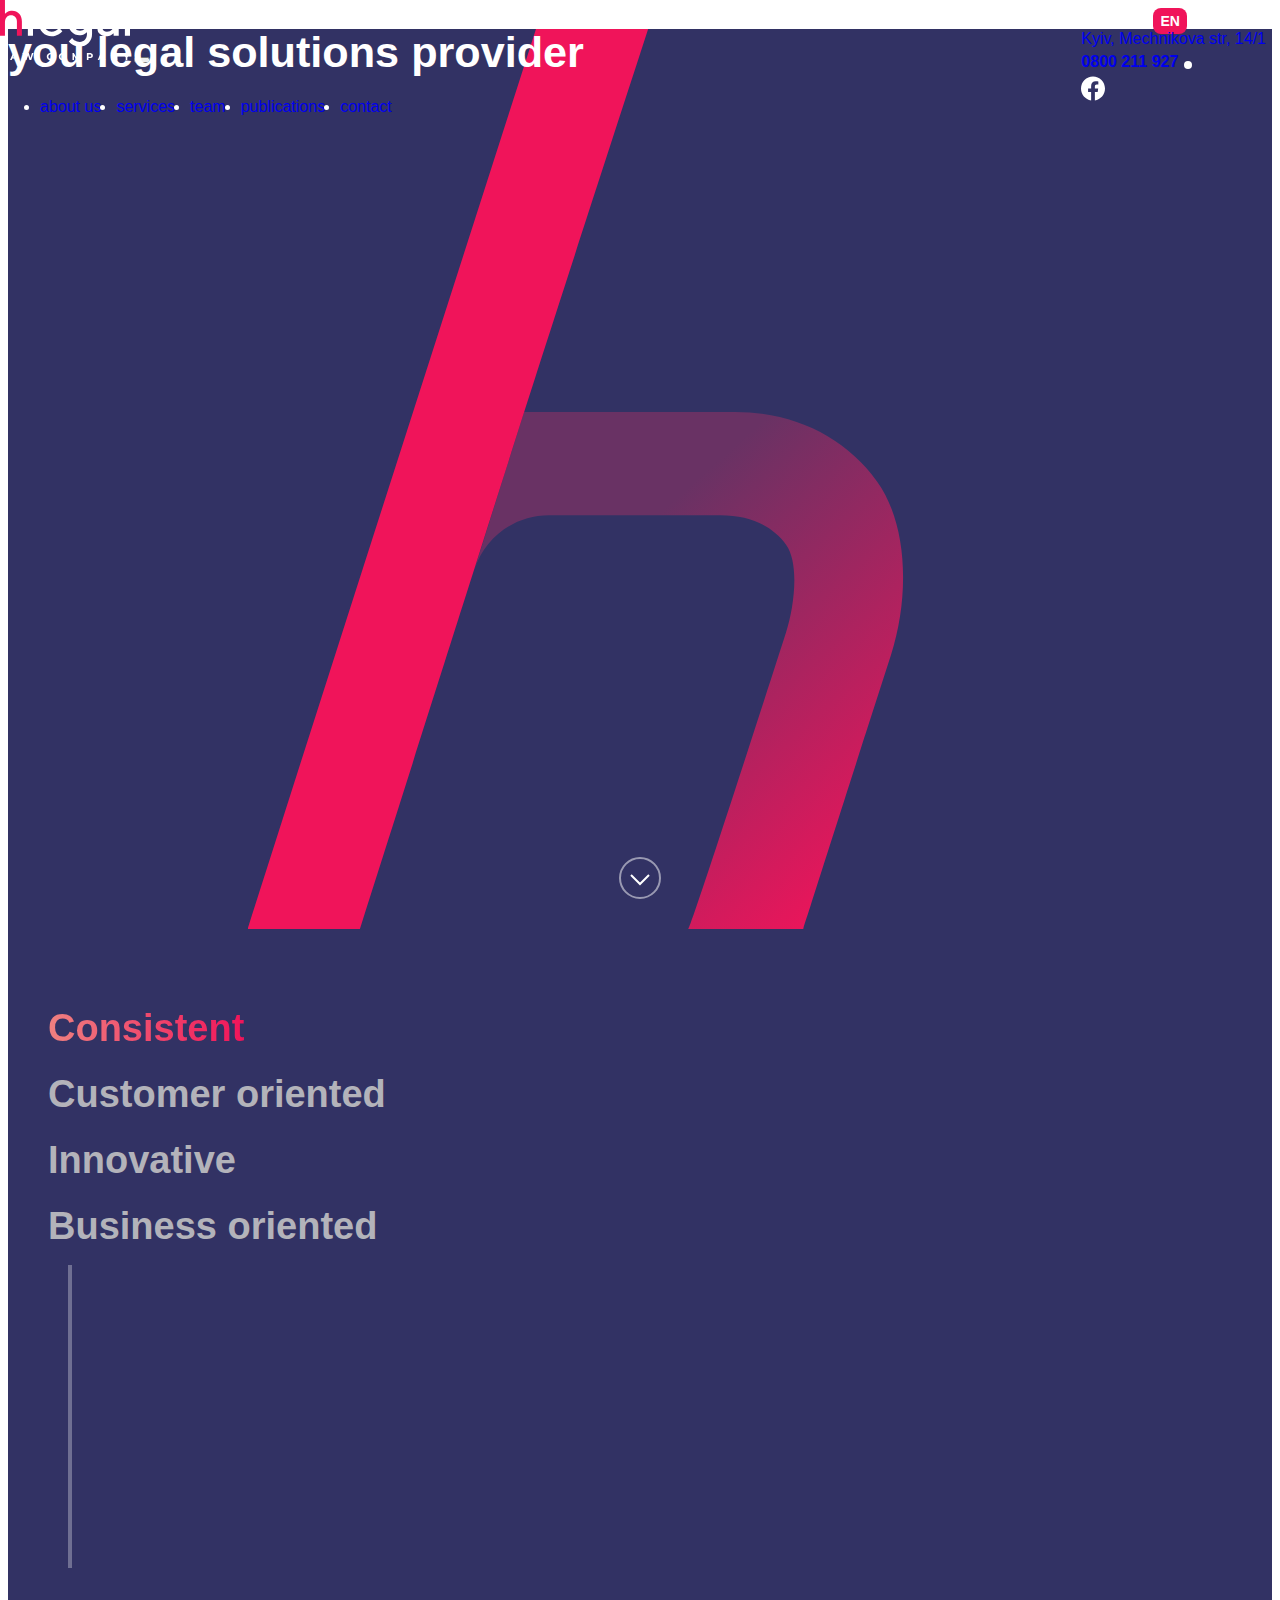
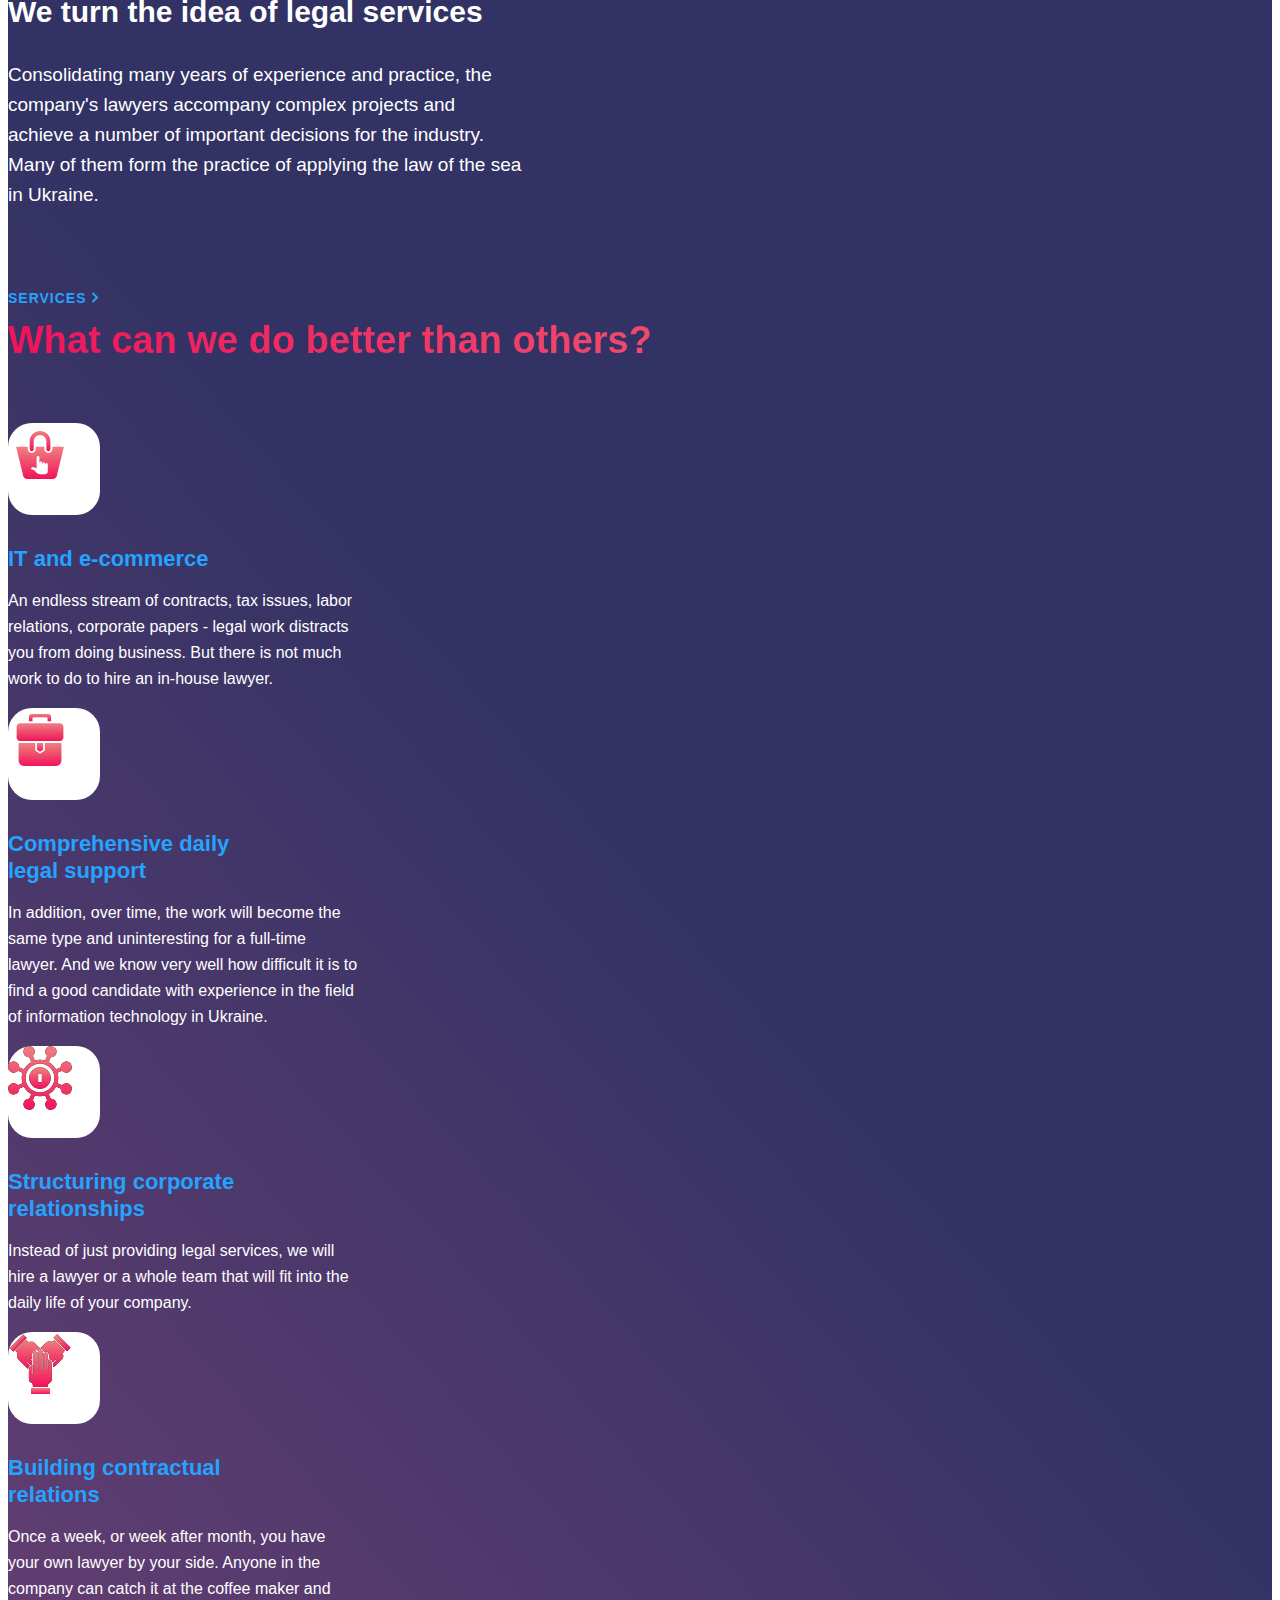
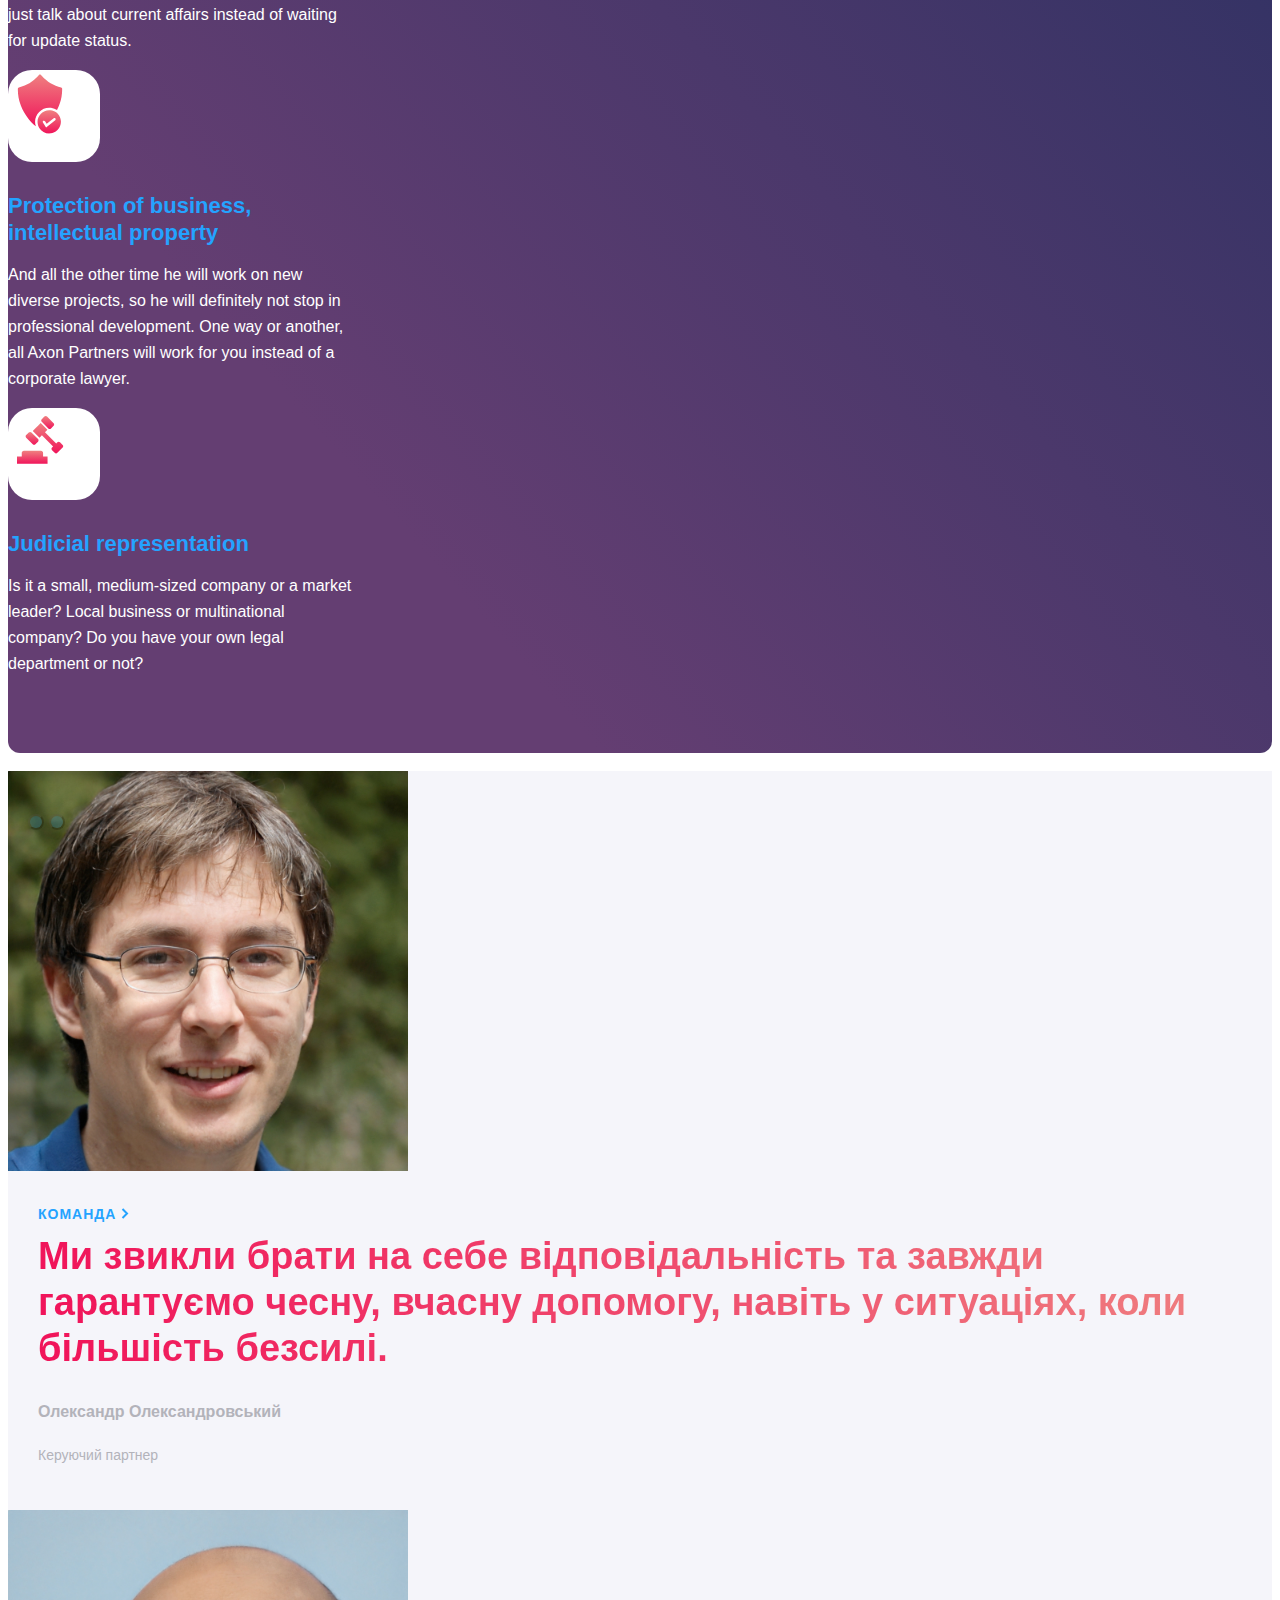
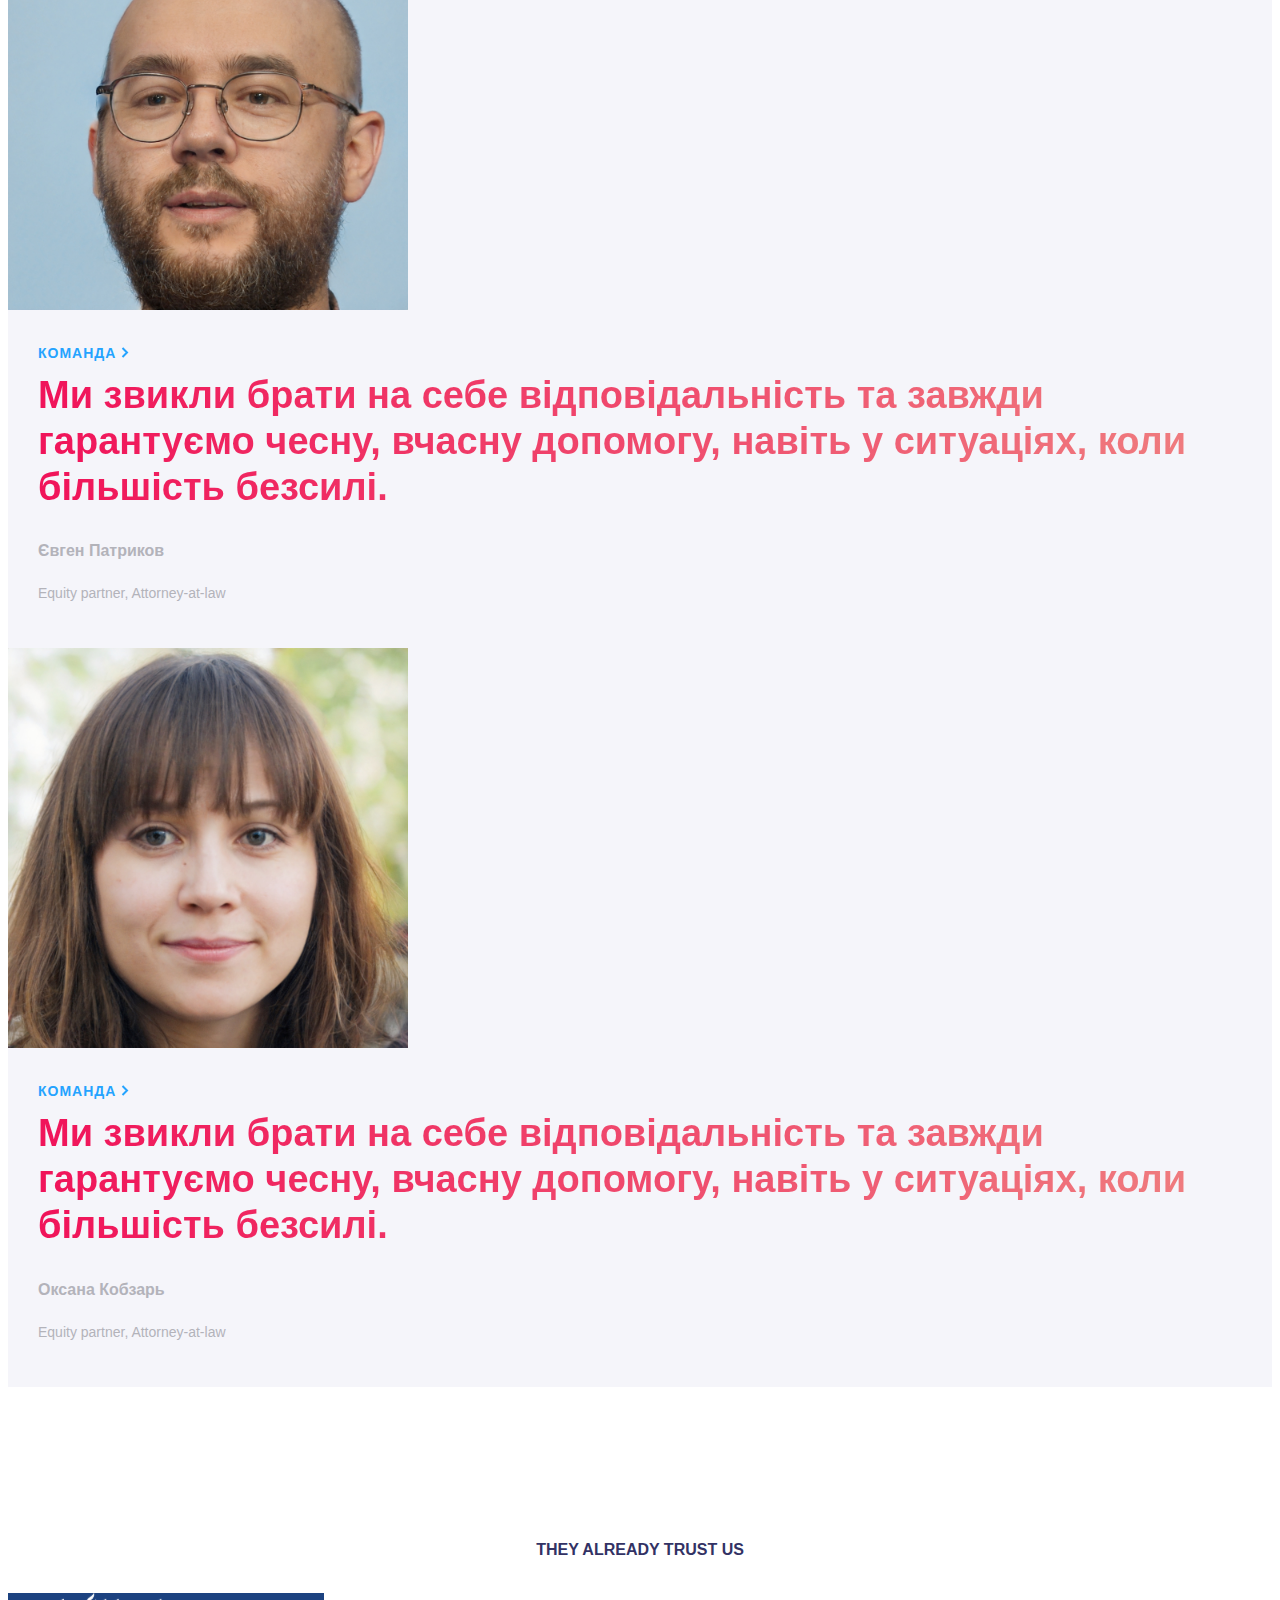
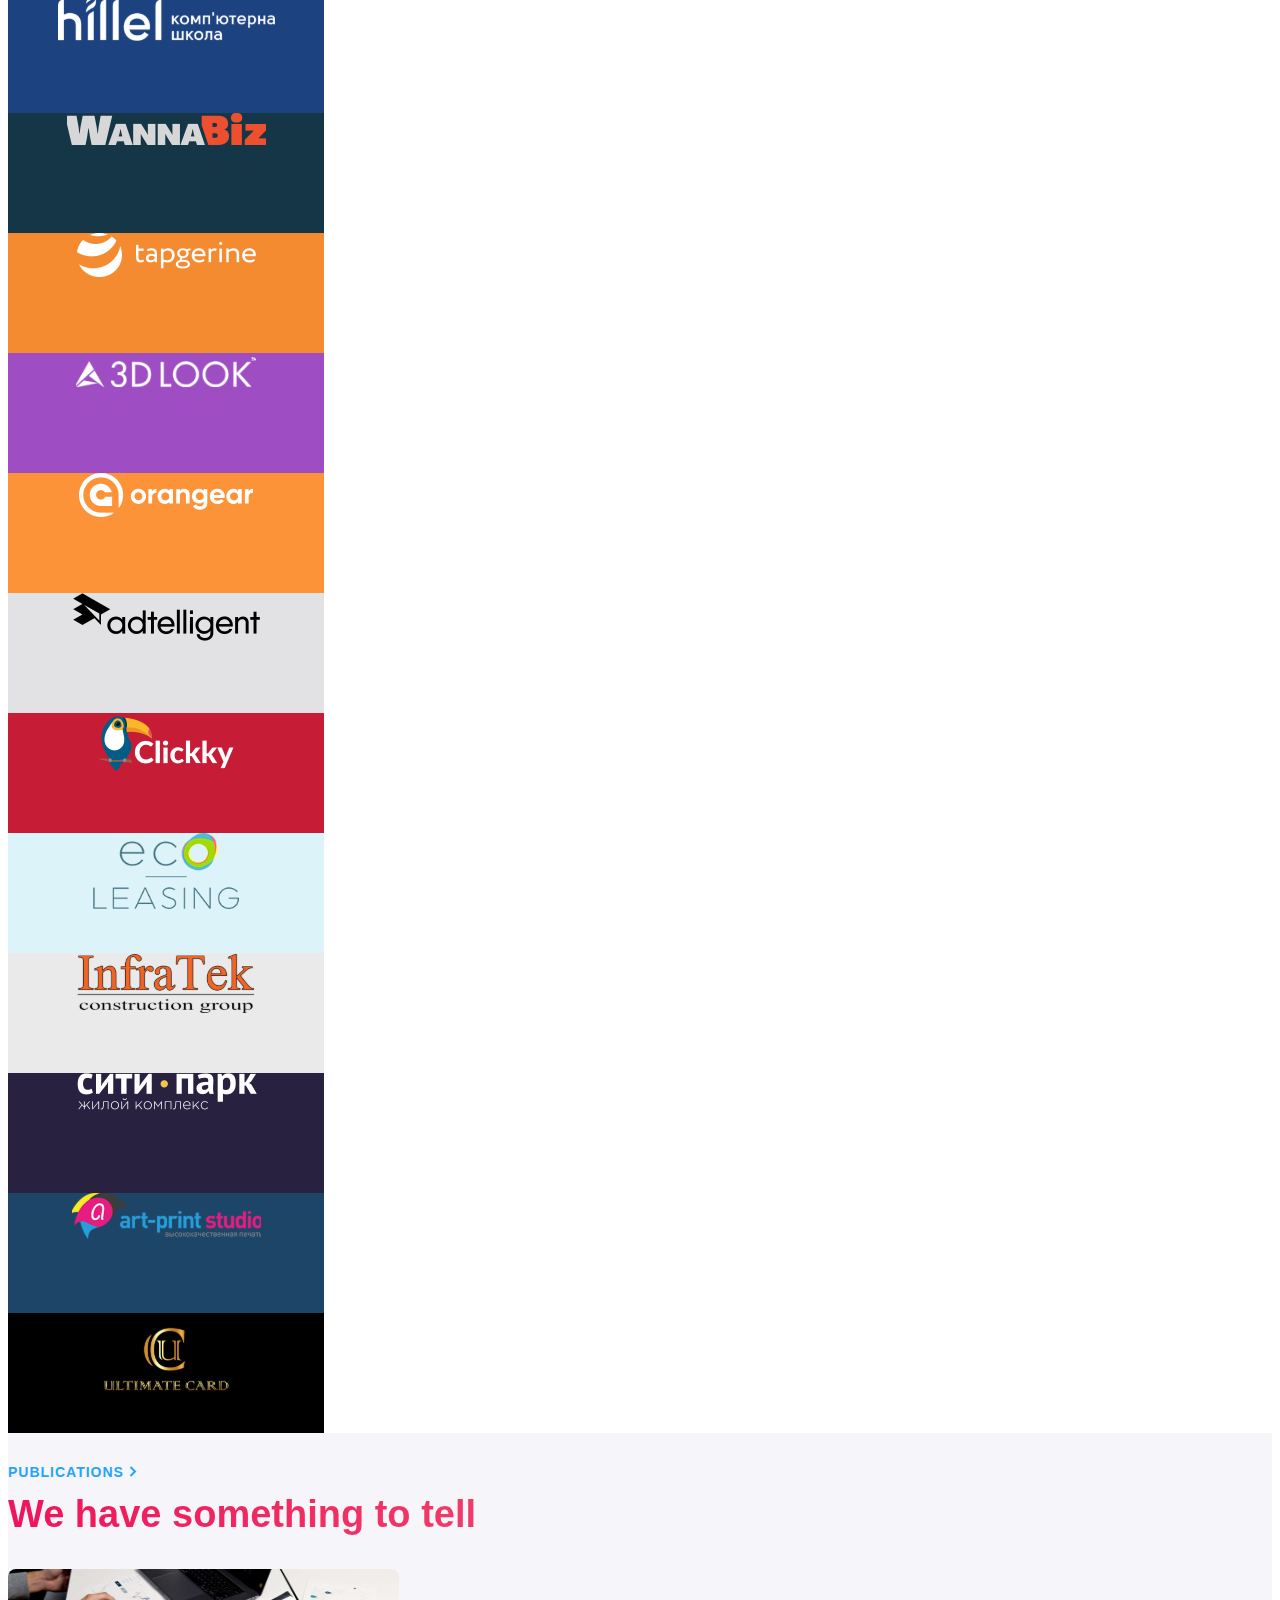
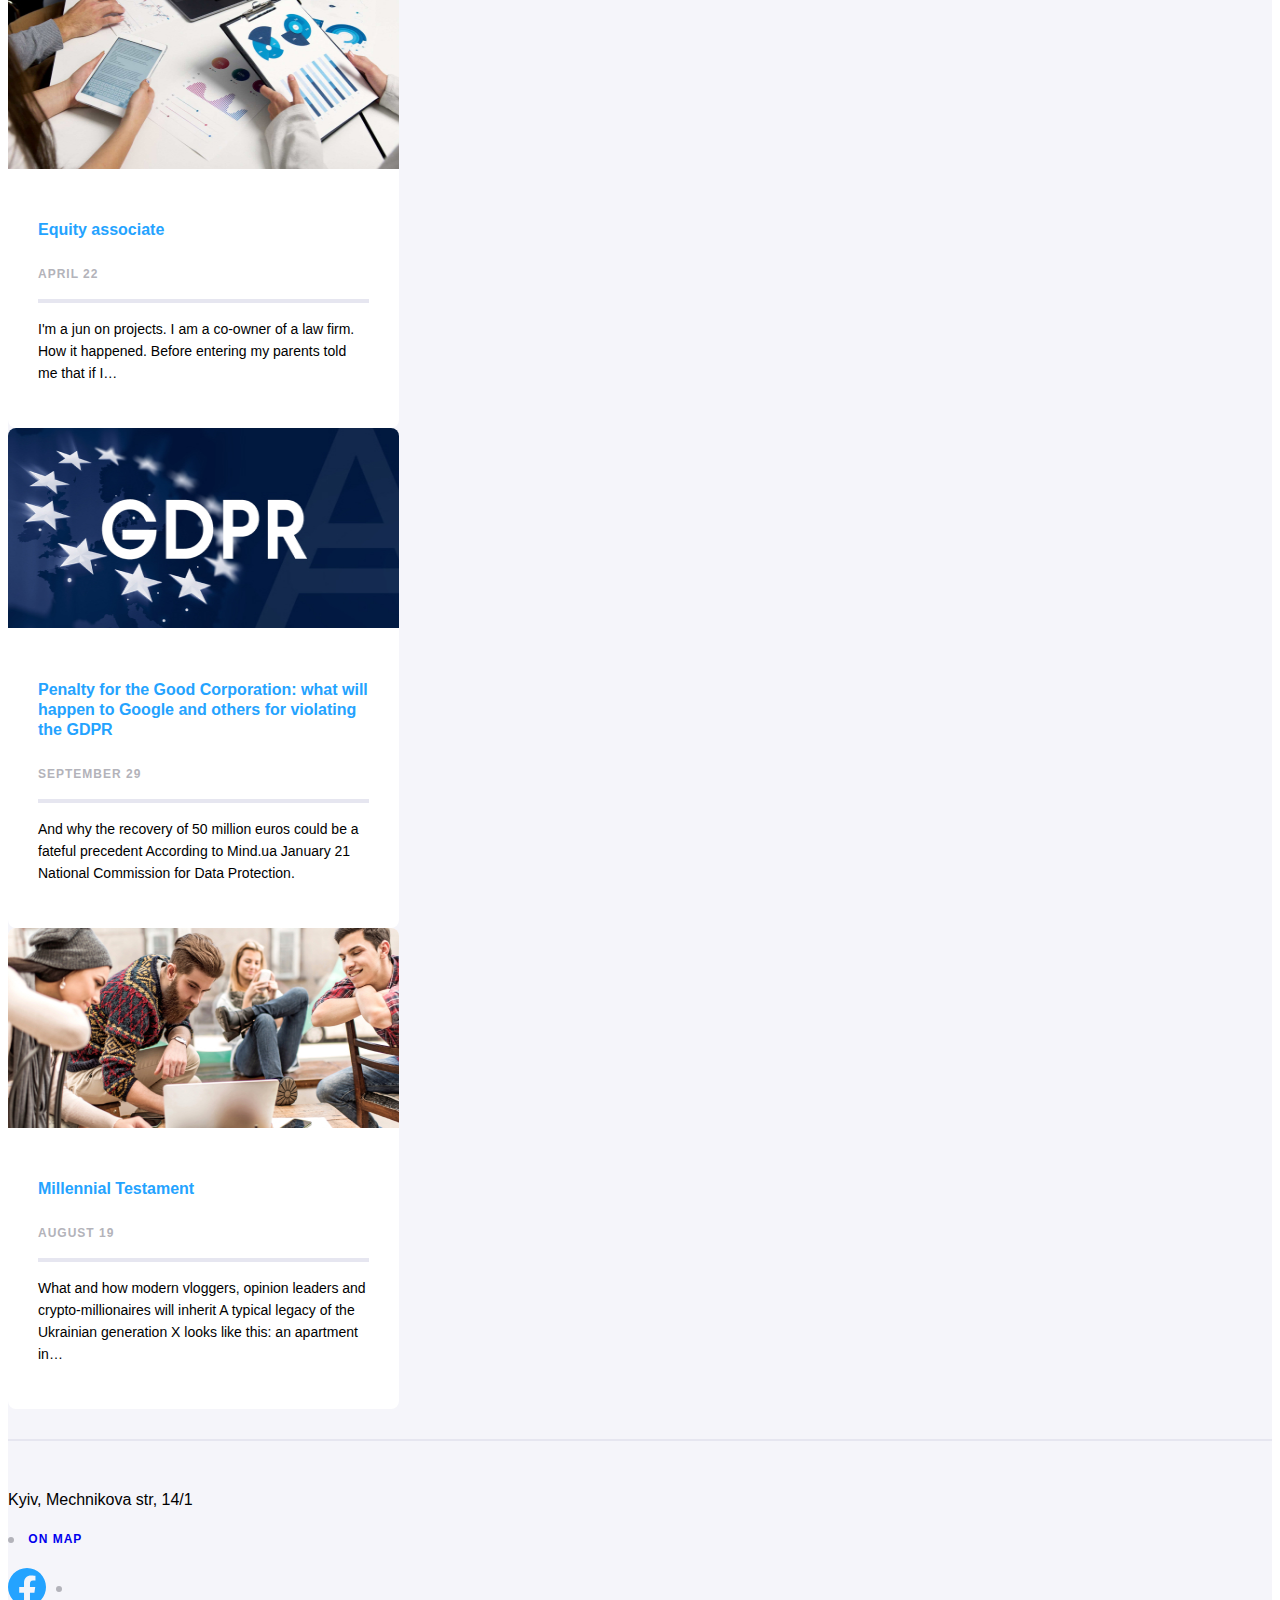
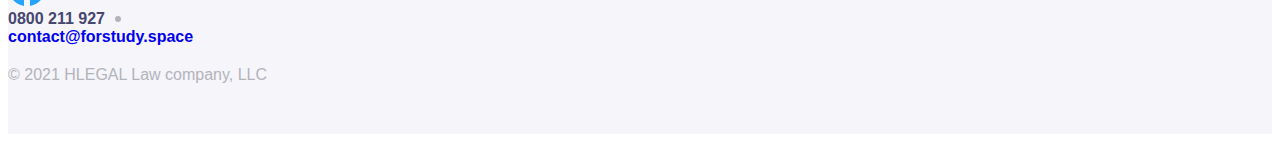
==== commit fa8179a8: "Style for light header" ====
--- a/html/index.html
+++ b/html/index.html
@@ -83,7 +83,7 @@
                     <div class="collapse navbar-collapse justify-content-end" id="navbarSupportedContent">
                         <ul class="navbar-nav">
                             <li class="nav-item">
-                                <a class="nav-link active" aria-current="page" href="about.html">about us</a>
+                                <a class="nav-link" aria-current="page" href="about.html">about us</a>
                             </li>
                             <li class="nav-item">
                                 <a class="nav-link" aria-current="page" href="services.html">services</a>
--- a/css/style.css
+++ b/css/style.css
@@ -186,6 +186,9 @@
   background-color: #fff;
   border-radius: 50%;
 }
+.header__top-content a:hover {
+  border-bottom: none;
+}
 .header__lang-switcher {
   display: none;
 }
@@ -235,6 +238,7 @@
 }
 .header__navigation .nav-link.active {
   color: #F0145A;
+  border-bottom: 2px solid #F0145A;
 }
 .header a.navbar-brand {
   border-bottom: none;
@@ -255,9 +259,6 @@
 .header-light .nav-link {
   color: #24A3FF;
 }
-.header-light .nav-link.active {
-  border-bottom: 2px solid #F0145A;
-}
 .header-light .nav-link:hover {
   color: #24A3FF;
 }
@@ -347,6 +348,12 @@
   .header__navigation .navbar-brand {
     width: initial;
     margin-bottom: 0;
+  }
+  .header-light {
+    padding: 0;
+  }
+  .header-light .header__top {
+    background-color: #F5F5FA;
   }
   .header-light .navbar-toggler-icon {
     background-image: url("../assets/icons/hamburger-dark.svg");
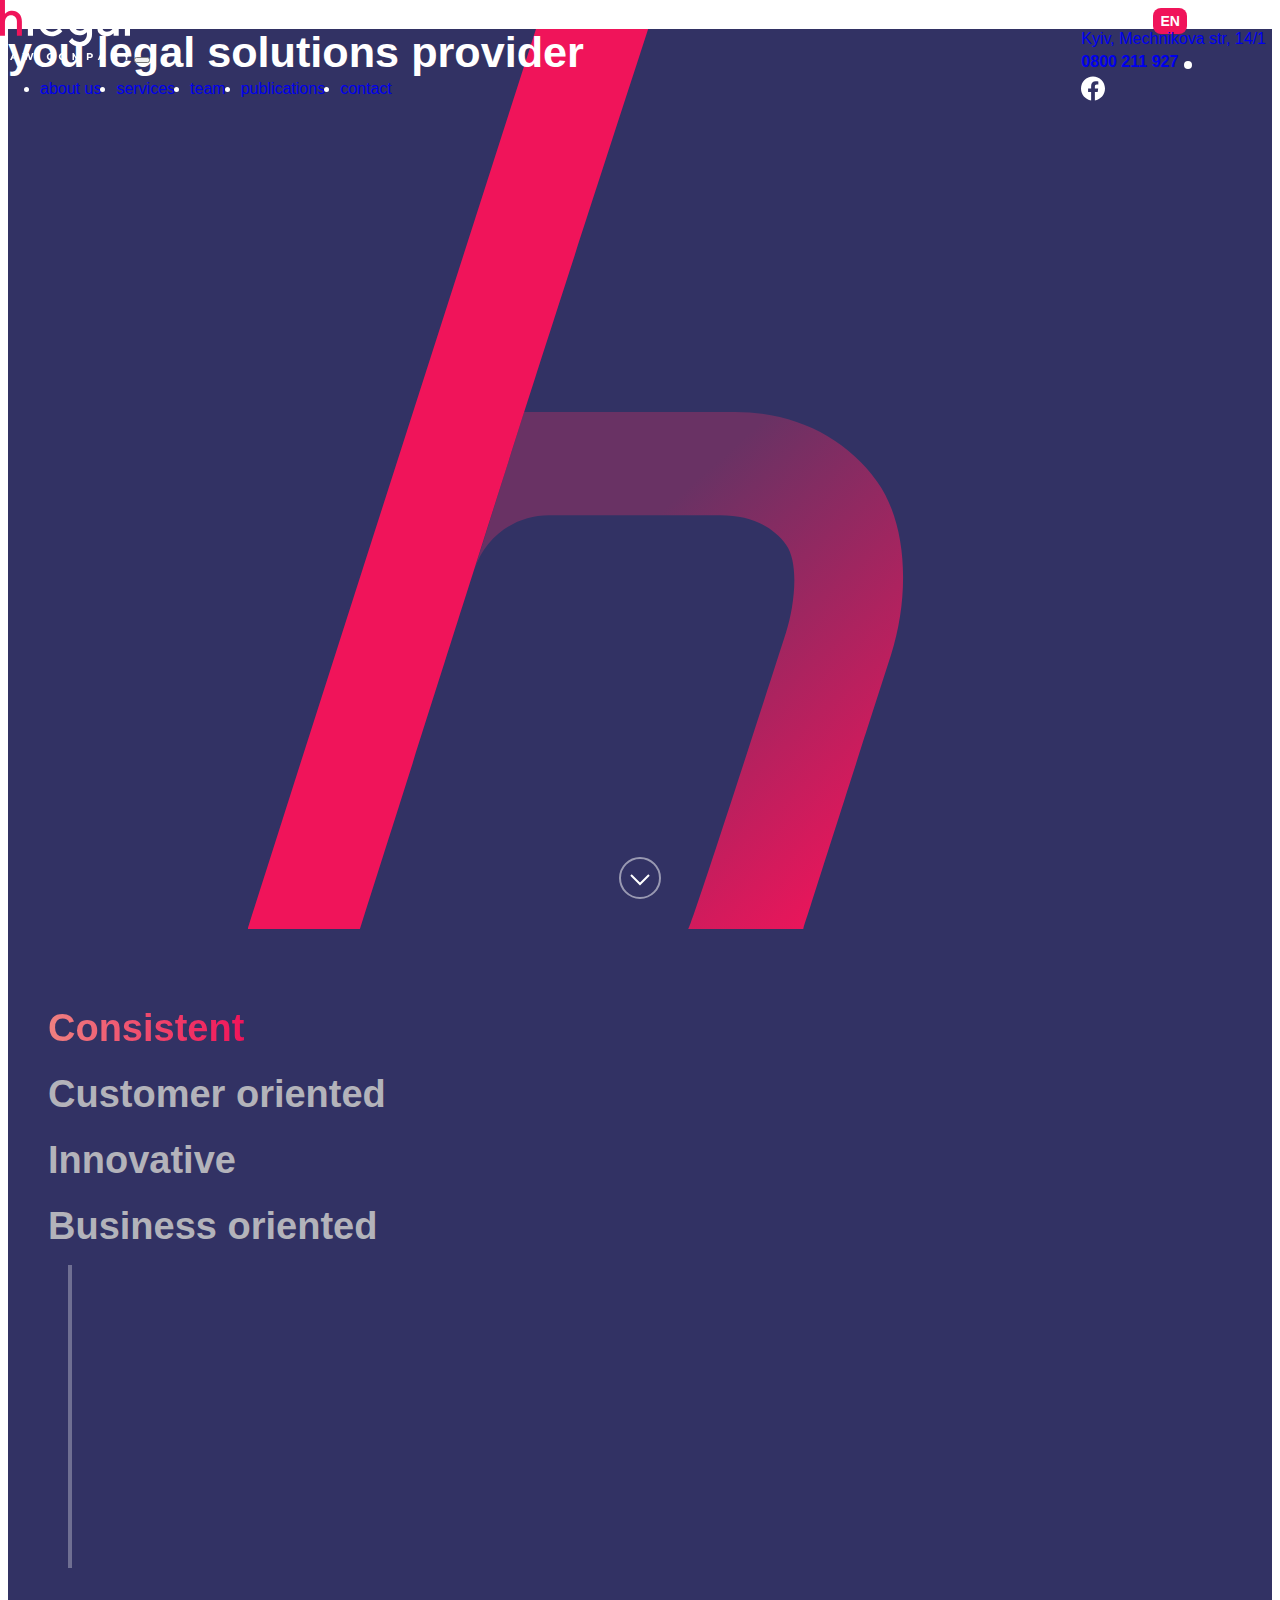
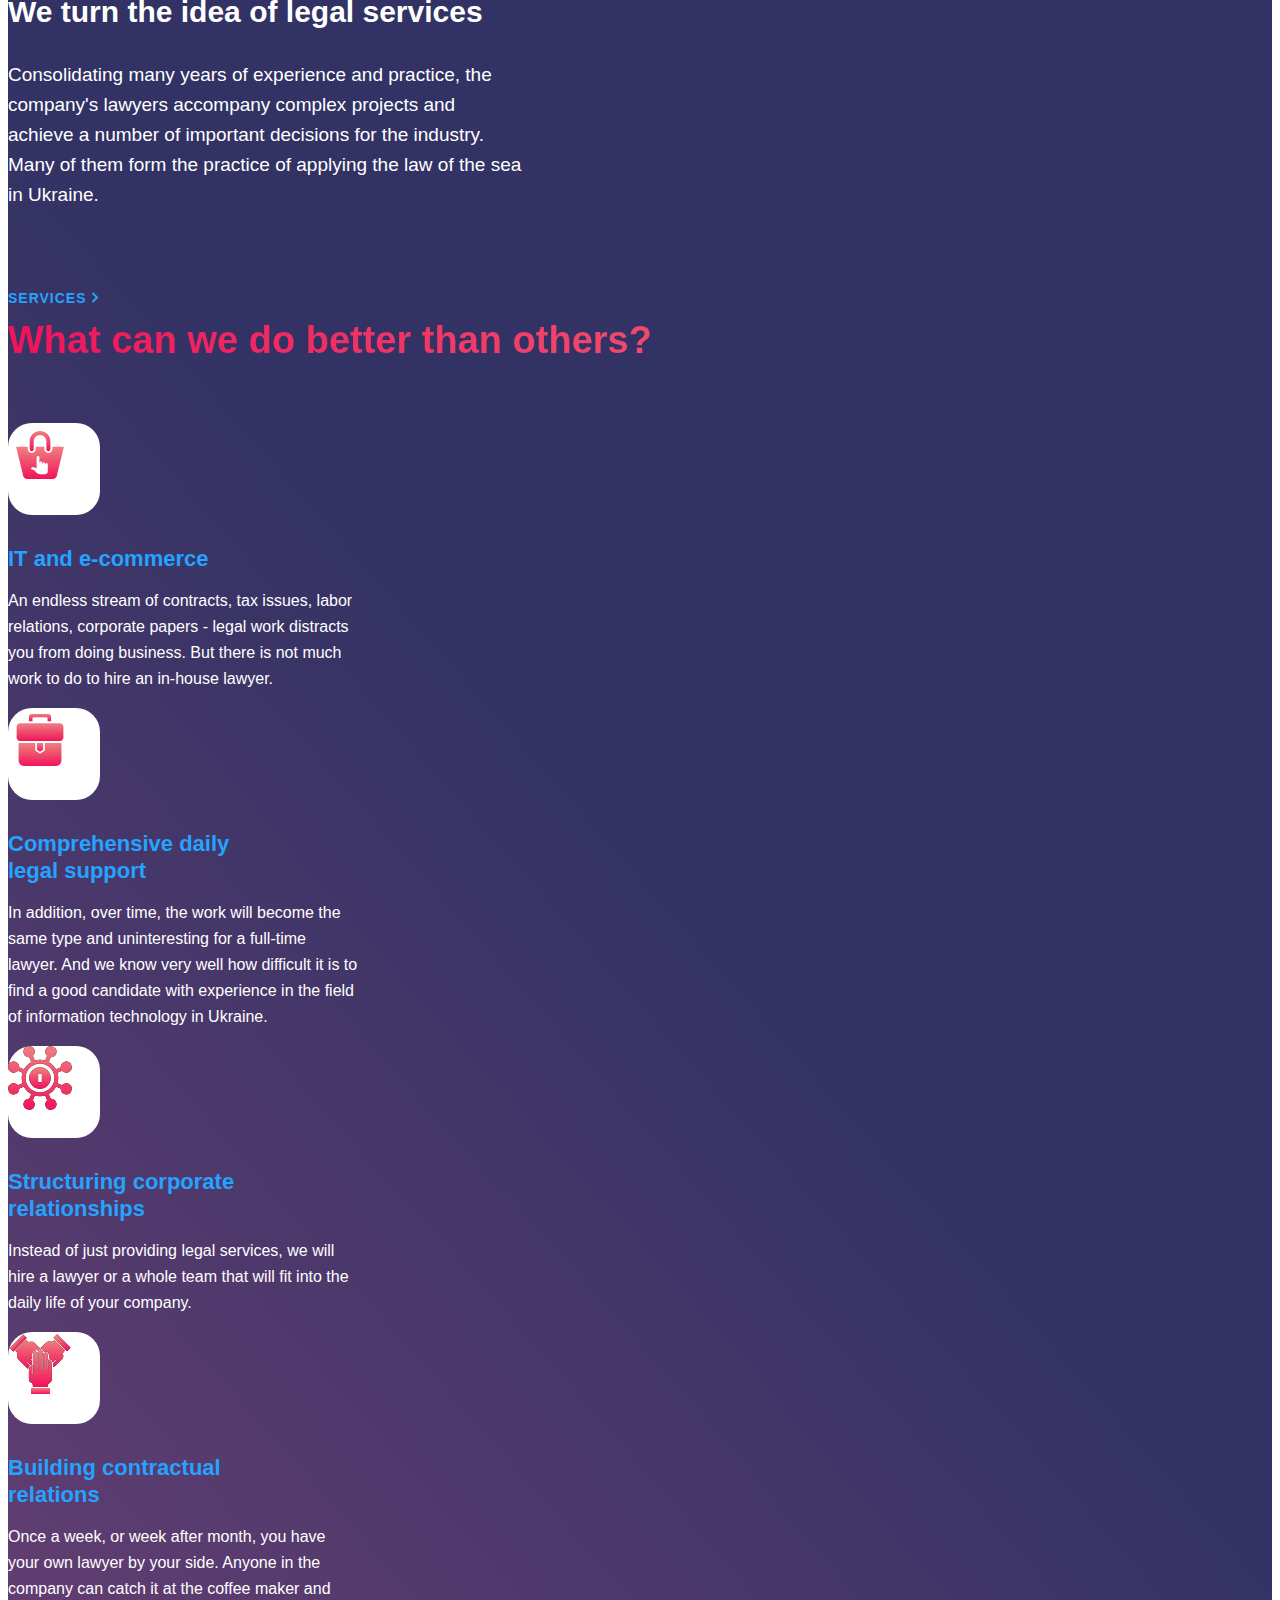
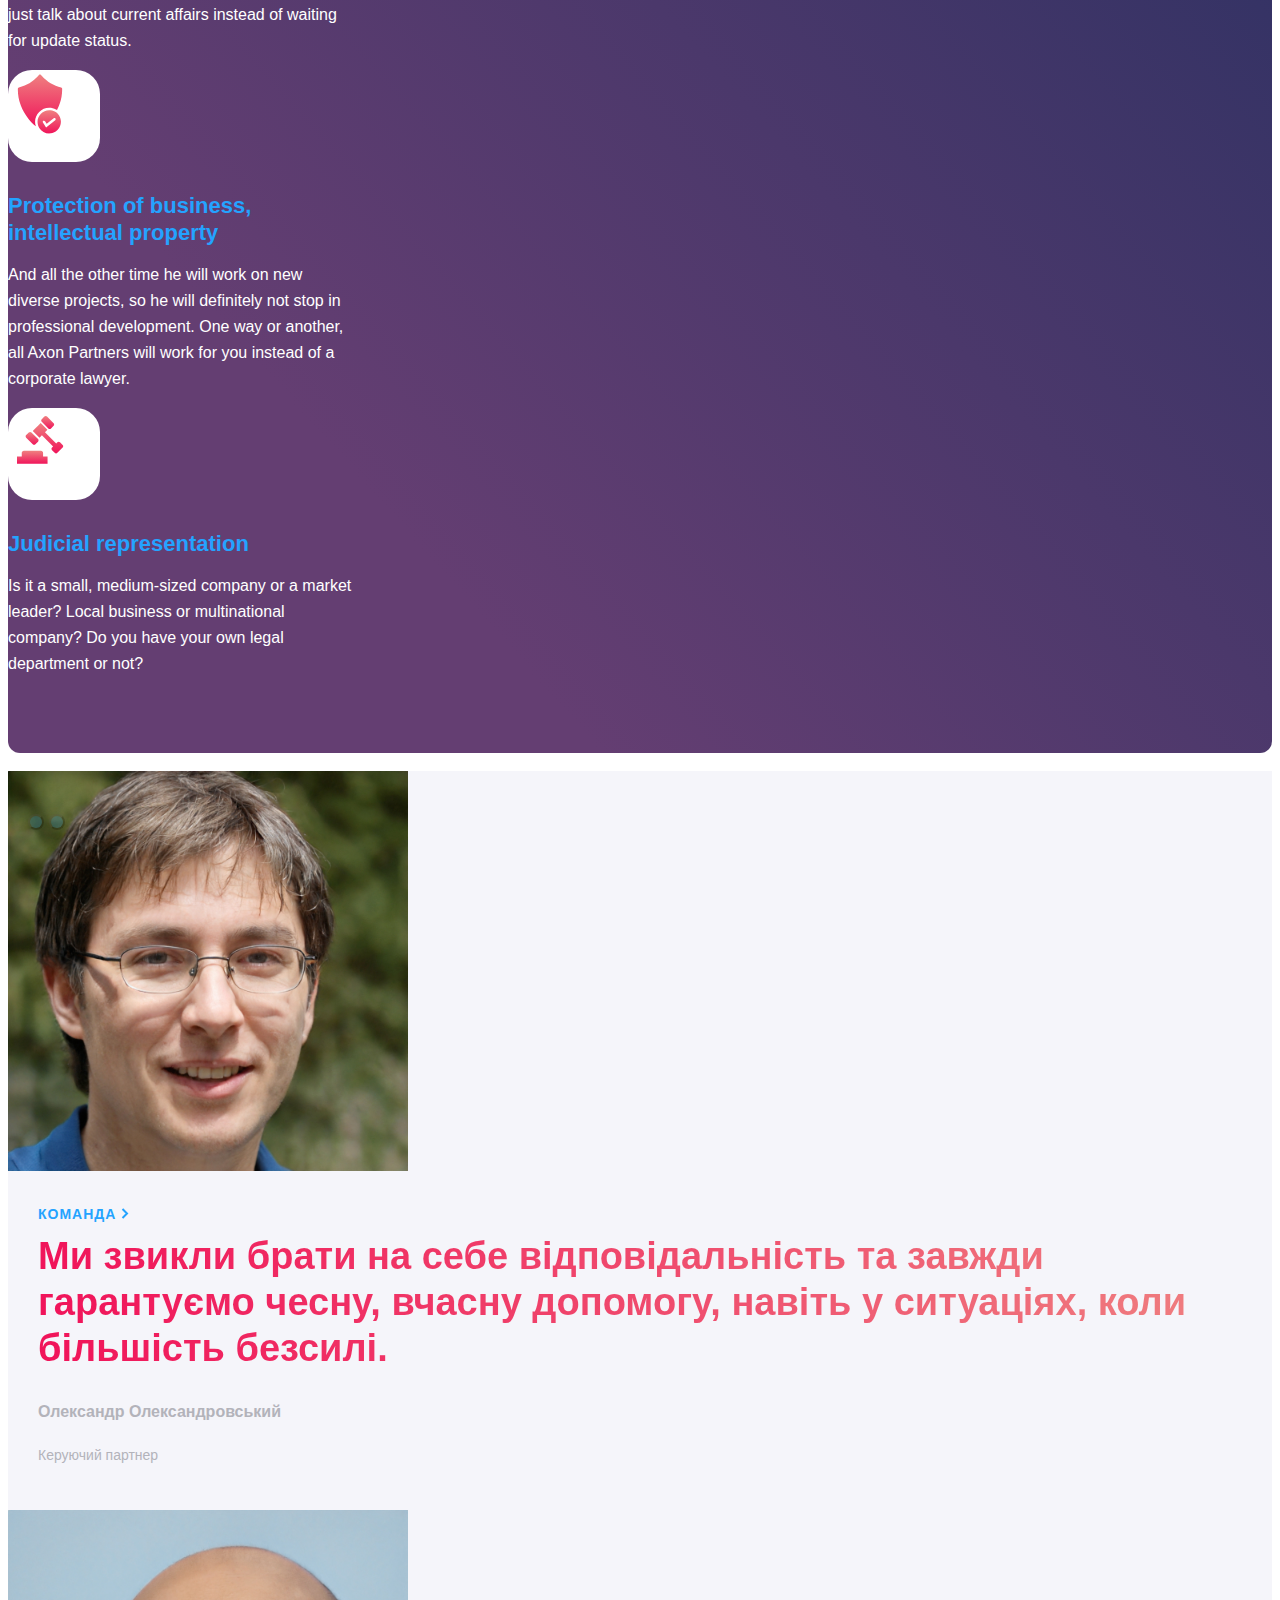
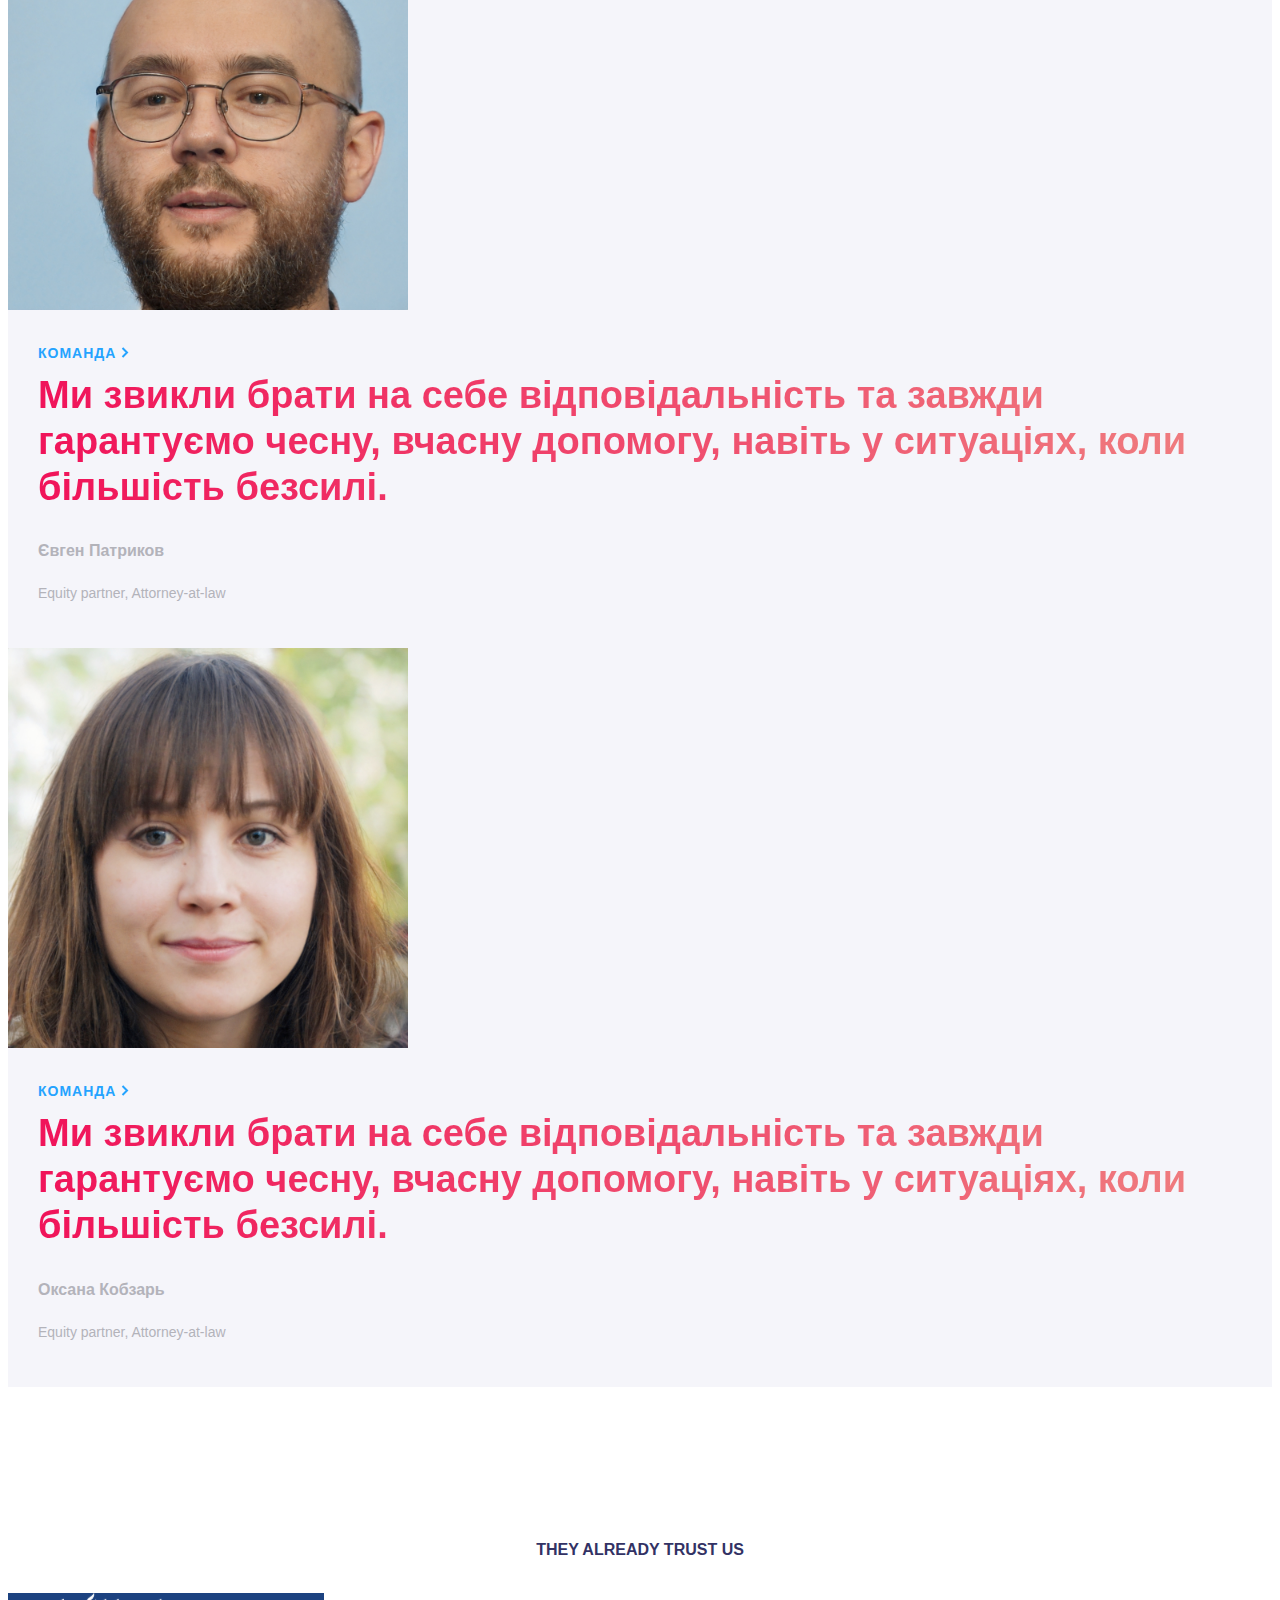
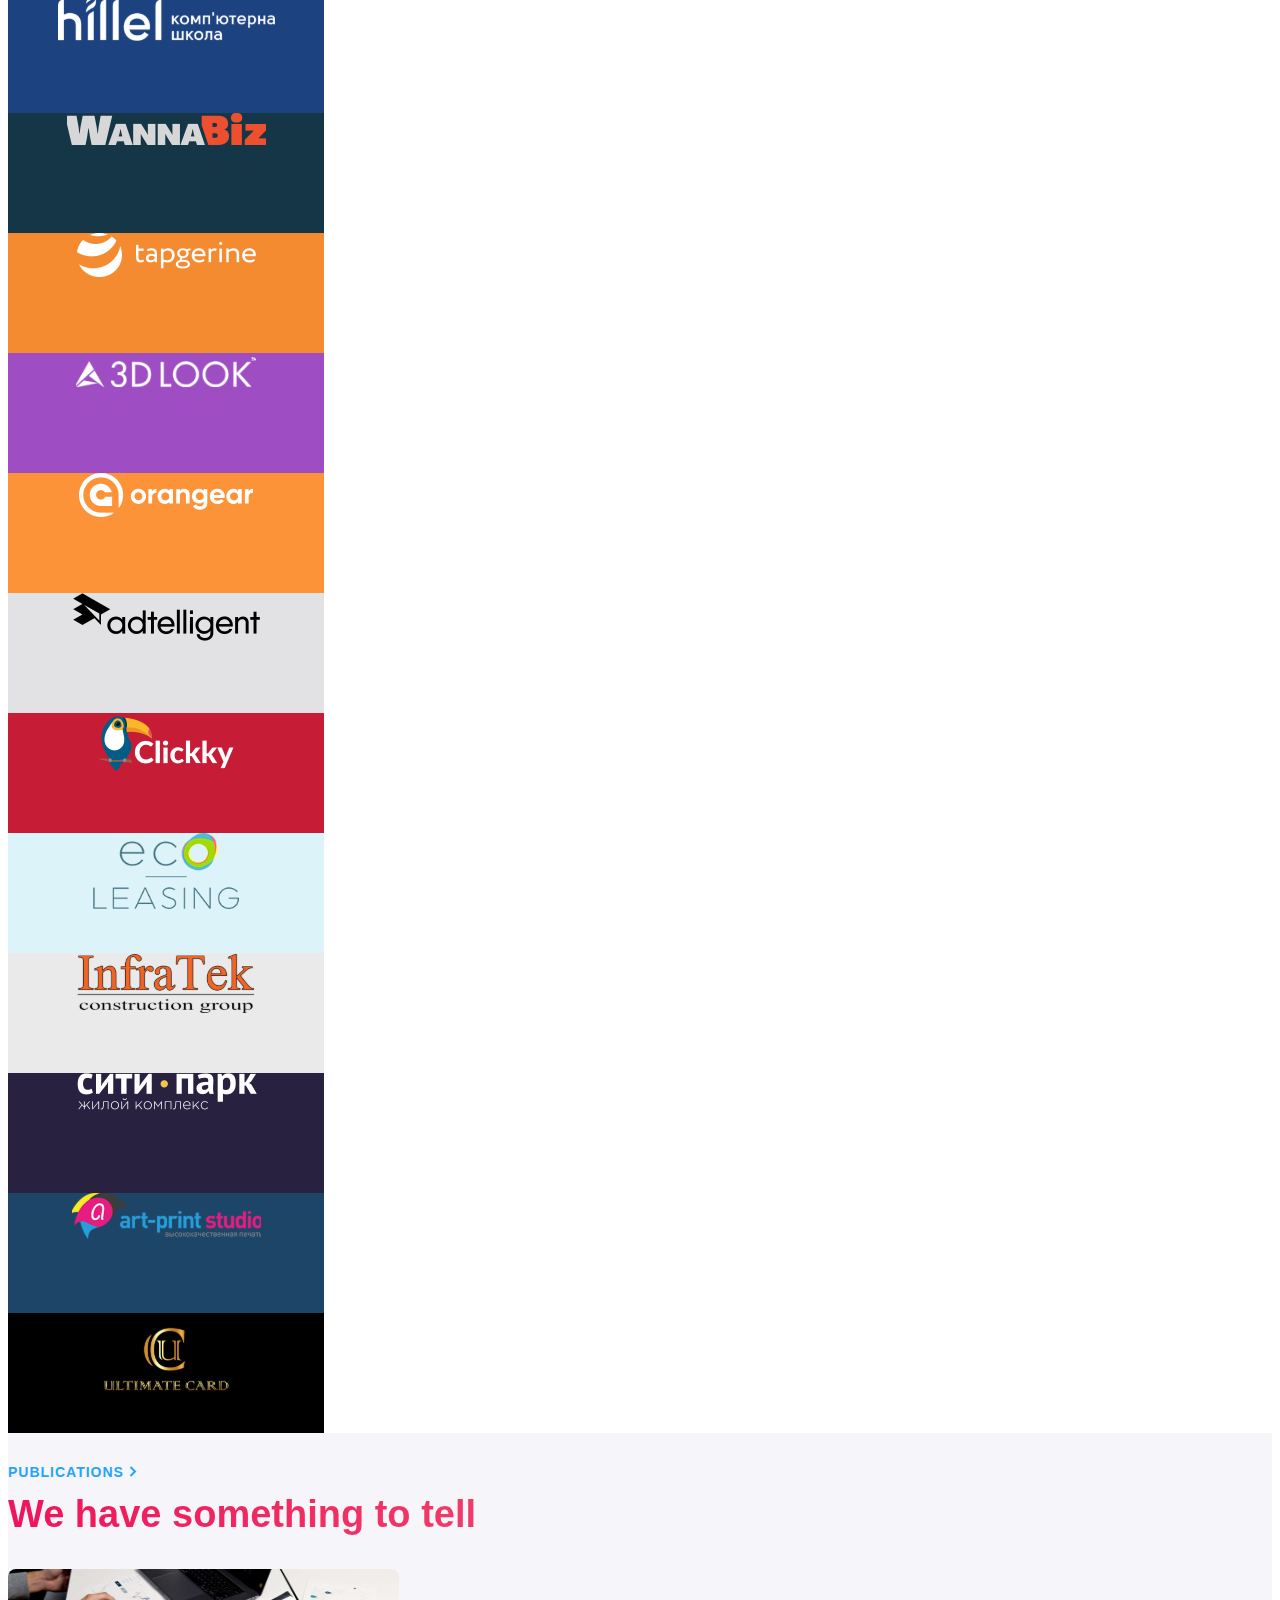
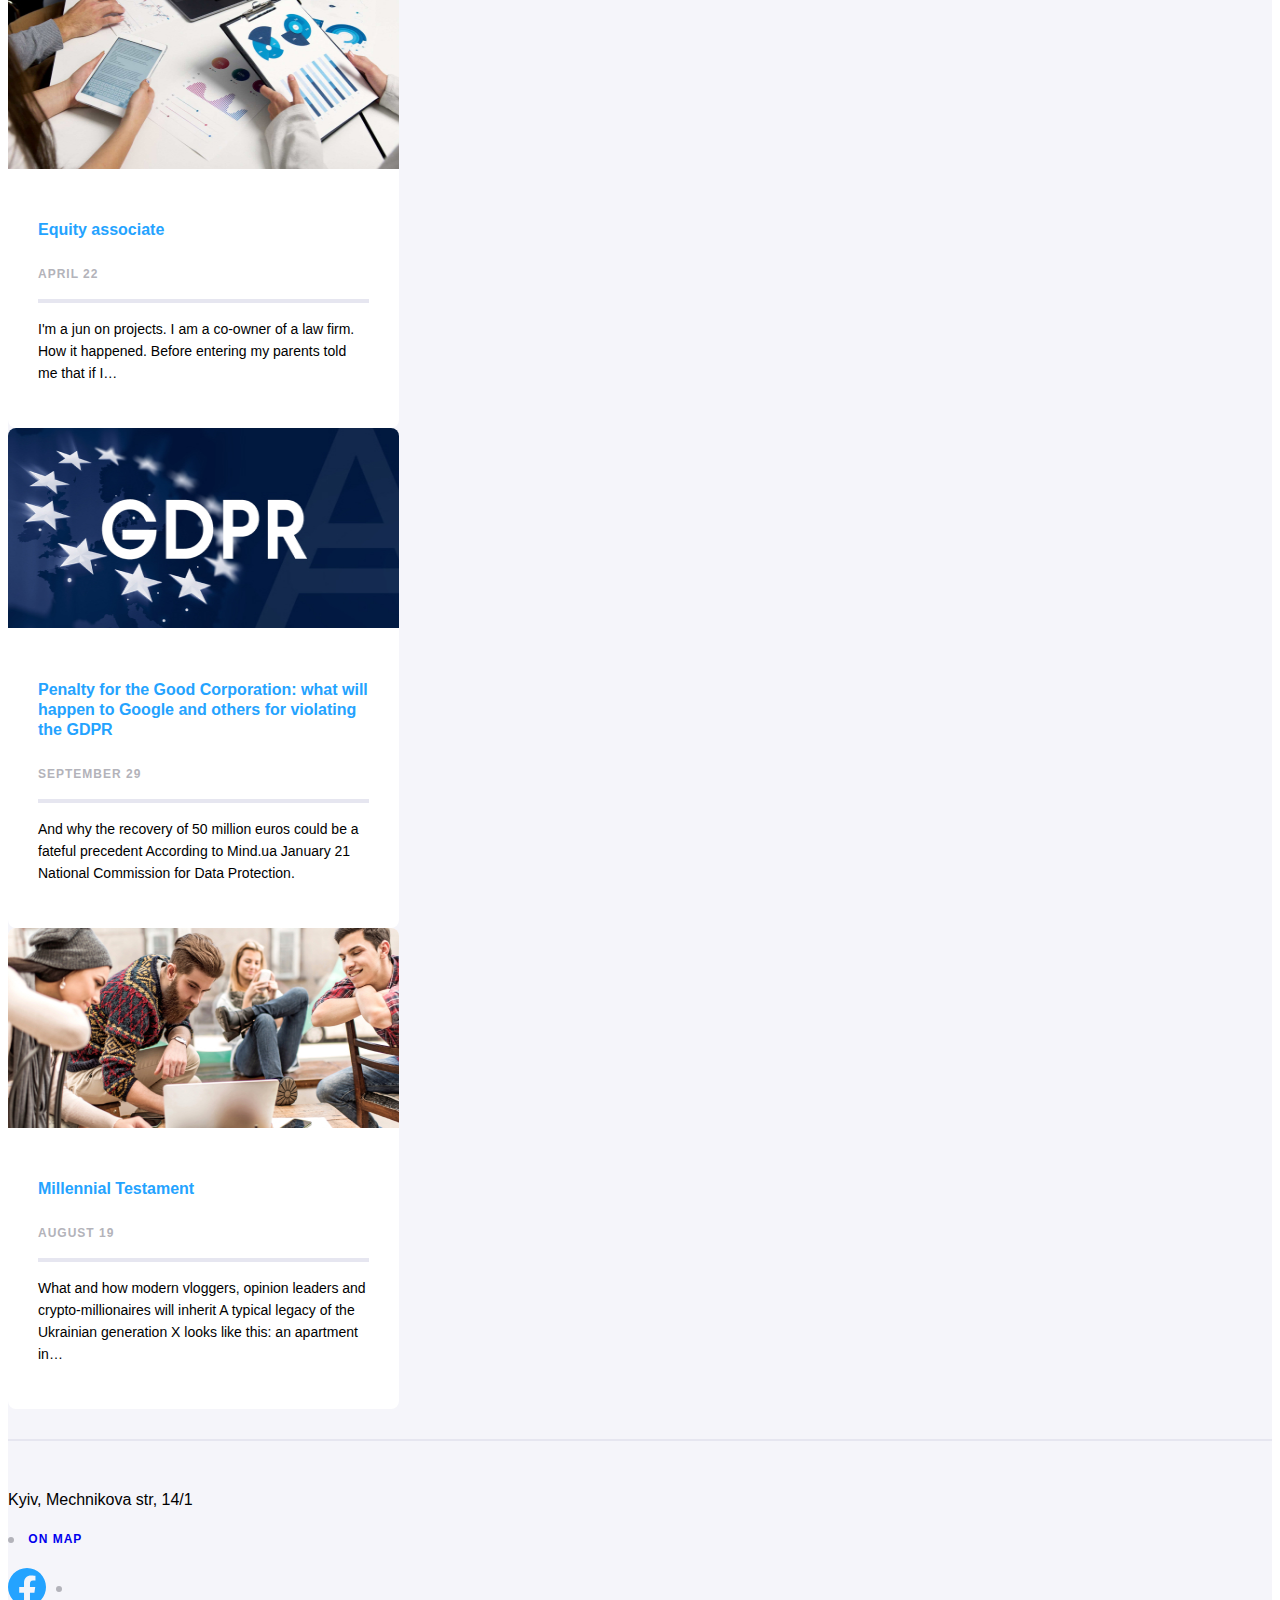
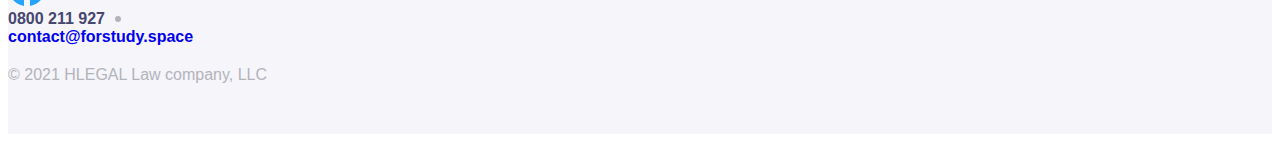
==== commit 7386ece0: "@media for header" ====
--- a/html/index.html
+++ b/html/index.html
@@ -67,7 +67,6 @@
             </div>
 
         </div>
-
 
         <div class="header__navigation">
             <nav class="navbar navbar-expand-sm">
@@ -80,24 +79,33 @@
                             aria-expanded="false" aria-label="Toggle navigation">
                         <span class="navbar-toggler-icon"></span>
                     </button>
+
+
                     <div class="collapse navbar-collapse justify-content-end" id="navbarSupportedContent">
-                        <ul class="navbar-nav">
-                            <li class="nav-item">
-                                <a class="nav-link" aria-current="page" href="about.html">about us</a>
-                            </li>
-                            <li class="nav-item">
-                                <a class="nav-link" aria-current="page" href="services.html">services</a>
-                            </li>
-                            <li class="nav-item">
-                                <a class="nav-link" aria-current="page" href="team.html">team</a>
-                            </li>
-                            <li class="nav-item">
-                                <a class="nav-link" aria-current="page" href="publications.html">publications</a>
-                            </li>
-                            <li class="nav-item">
-                                <a class="nav-link" aria-current="page" href="contact.html">contact</a>
-                            </li>
-                        </ul>
+                        <div class="popup-fade">
+                            <div class="navbar__wrapper">
+                                <a href="index.html" id="close" class="d-flex justify-content-end">
+                                    <img src="../assets/icons/Close.svg">
+                                </a>
+                                <ul class="navbar-nav">
+                                    <li class="nav-item">
+                                        <a class="nav-link" aria-current="page" href="about.html">about us</a>
+                                    </li>
+                                    <li class="nav-item">
+                                        <a class="nav-link" aria-current="page" href="services.html">services</a>
+                                    </li>
+                                    <li class="nav-item">
+                                        <a class="nav-link" aria-current="page" href="team.html">team</a>
+                                    </li>
+                                    <li class="nav-item">
+                                        <a class="nav-link" aria-current="page" href="publications.html">publications</a>
+                                    </li>
+                                    <li class="nav-item">
+                                        <a class="nav-link" aria-current="page" href="contact.html">contact</a>
+                                    </li>
+                                </ul>
+                            </div>
+                        </div>
                     </div>
                 </div>
             </nav>
@@ -483,6 +491,9 @@
     </footer>
 
 
+
+
+
     <script src="https://cdn.jsdelivr.net/npm/bootstrap@5.2.0-beta1/dist/js/bootstrap.bundle.min.js"
             integrity="sha384-pprn3073KE6tl6bjs2QrFaJGz5/SUsLqktiwsUTF55Jfv3qYSDhgCecCxMW52nD2"
             crossorigin="anonymous"></script>
--- a/css/style.css
+++ b/css/style.css
@@ -220,23 +220,30 @@
   border: none;
   padding-bottom: 0;
 }
-.header__navigation .navbar-nav {
+.header__navigation .navbar__wrapper {
+  padding: 0;
+}
+.header__navigation .navbar-collapse #close {
+  display: none;
+  visibility: hidden;
+  margin-bottom: 0;
+}
+.header__navigation .navbar-collapse .navbar-nav {
   display: flex;
   gap: 15px;
-  margin-top: 34px;
-}
-.header__navigation .nav-link {
+}
+.header__navigation .navbar-collapse .nav-link {
   border-bottom: 2px solid;
   padding-bottom: 3px;
 }
-.header__navigation .nav-link:not(.active) {
+.header__navigation .navbar-collapse .nav-link:not(.active) {
   border-bottom-color: transparent;
 }
-.header__navigation .nav-link:hover {
+.header__navigation .navbar-collapse .nav-link:hover {
   border-bottom-color: initial;
   transition: 0.3s;
 }
-.header__navigation .nav-link.active {
+.header__navigation .navbar-collapse .nav-link.active {
   color: #F0145A;
   border-bottom: 2px solid #F0145A;
 }
@@ -289,8 +296,68 @@
     position: static;
     justify-content: flex-start;
   }
+}
+@media (max-width: 575px) {
+  .header {
+    padding-top: 0;
+  }
+  .header__navigation .popup-fade:before {
+    content: "";
+    background: #323264;
+    position: fixed;
+    left: 0;
+    top: 0;
+    width: 100%;
+    height: 100%;
+    opacity: 0.7;
+    z-index: -1;
+  }
+  .header__navigation .navbar-collapse {
+    z-index: 1;
+  }
+  .header__navigation .navbar-collapse #close {
+    display: block;
+    visibility: visible;
+    margin-bottom: 20px;
+  }
+  .header__navigation .navbar-collapse .navbar__wrapper {
+    position: fixed;
+    bottom: 0;
+    width: 95%;
+    padding: 12px;
+    z-index: 1;
+    background-color: #FFFFFF;
+    border-radius: 12px 12px 0 0;
+  }
+  .header__navigation .navbar-collapse:target {
+    display: flex;
+    pointer-events: auto;
+  }
+  .header__navigation .navbar-collapse ul li {
+    display: flex;
+    justify-content: center;
+    background-color: #F5F5FA;
+    border-radius: 12px;
+  }
+  .header__navigation .navbar-collapse ul li a {
+    color: #24A3FF;
+    font-size: 24px;
+  }
+  .header__navigation .navbar-collapse ul li a.active {
+    color: #F0145A;
+    border-bottom: none;
+  }
+  .header__navigation .navbar-collapse ul li:active {
+    background-color: #E6E6F0;
+  }
   .header__navigation .navbar-nav {
     margin-top: 0;
+  }
+  .header__navigation .navbar-toggler-icon {
+    background-image: url("../assets/icons/Hamburger.svg");
+    background-size: cover;
+    width: 50px;
+    height: 50px;
   }
   .header__navigation .navbar-brand {
     display: inline-block;
@@ -298,17 +365,6 @@
     margin-right: 0;
     margin-bottom: 30px;
   }
-}
-@media (max-width: 575px) {
-  .header {
-    padding-top: 0;
-  }
-  .header .navbar-toggler-icon {
-    background-image: url("../assets/icons/Hamburger.svg");
-    background-size: cover;
-    width: 50px;
-    height: 50px;
-  }
   .header .navbar-toggler:active {
     background-color: #E6E6F0;
     border-radius: 8px;
@@ -318,14 +374,6 @@
     border: none;
     outline: none;
     box-shadow: none;
-  }
-  .header .navbar-collapse {
-    background-color: #FFFFFF;
-    border-radius: 12px 12px 0px 0px;
-  }
-  .header .navbar-collapse ul li {
-    background-color: #F5F5FA;
-    border-radius: 12px;
   }
   .header__top .header__address, .header__top .header__social {
     display: none;
@@ -386,7 +434,6 @@
 }
 .banner h1 {
   position: relative;
-  z-index: 1;
   font-size: 4.8vh;
   font-weight: 700;
   line-height: 46px;
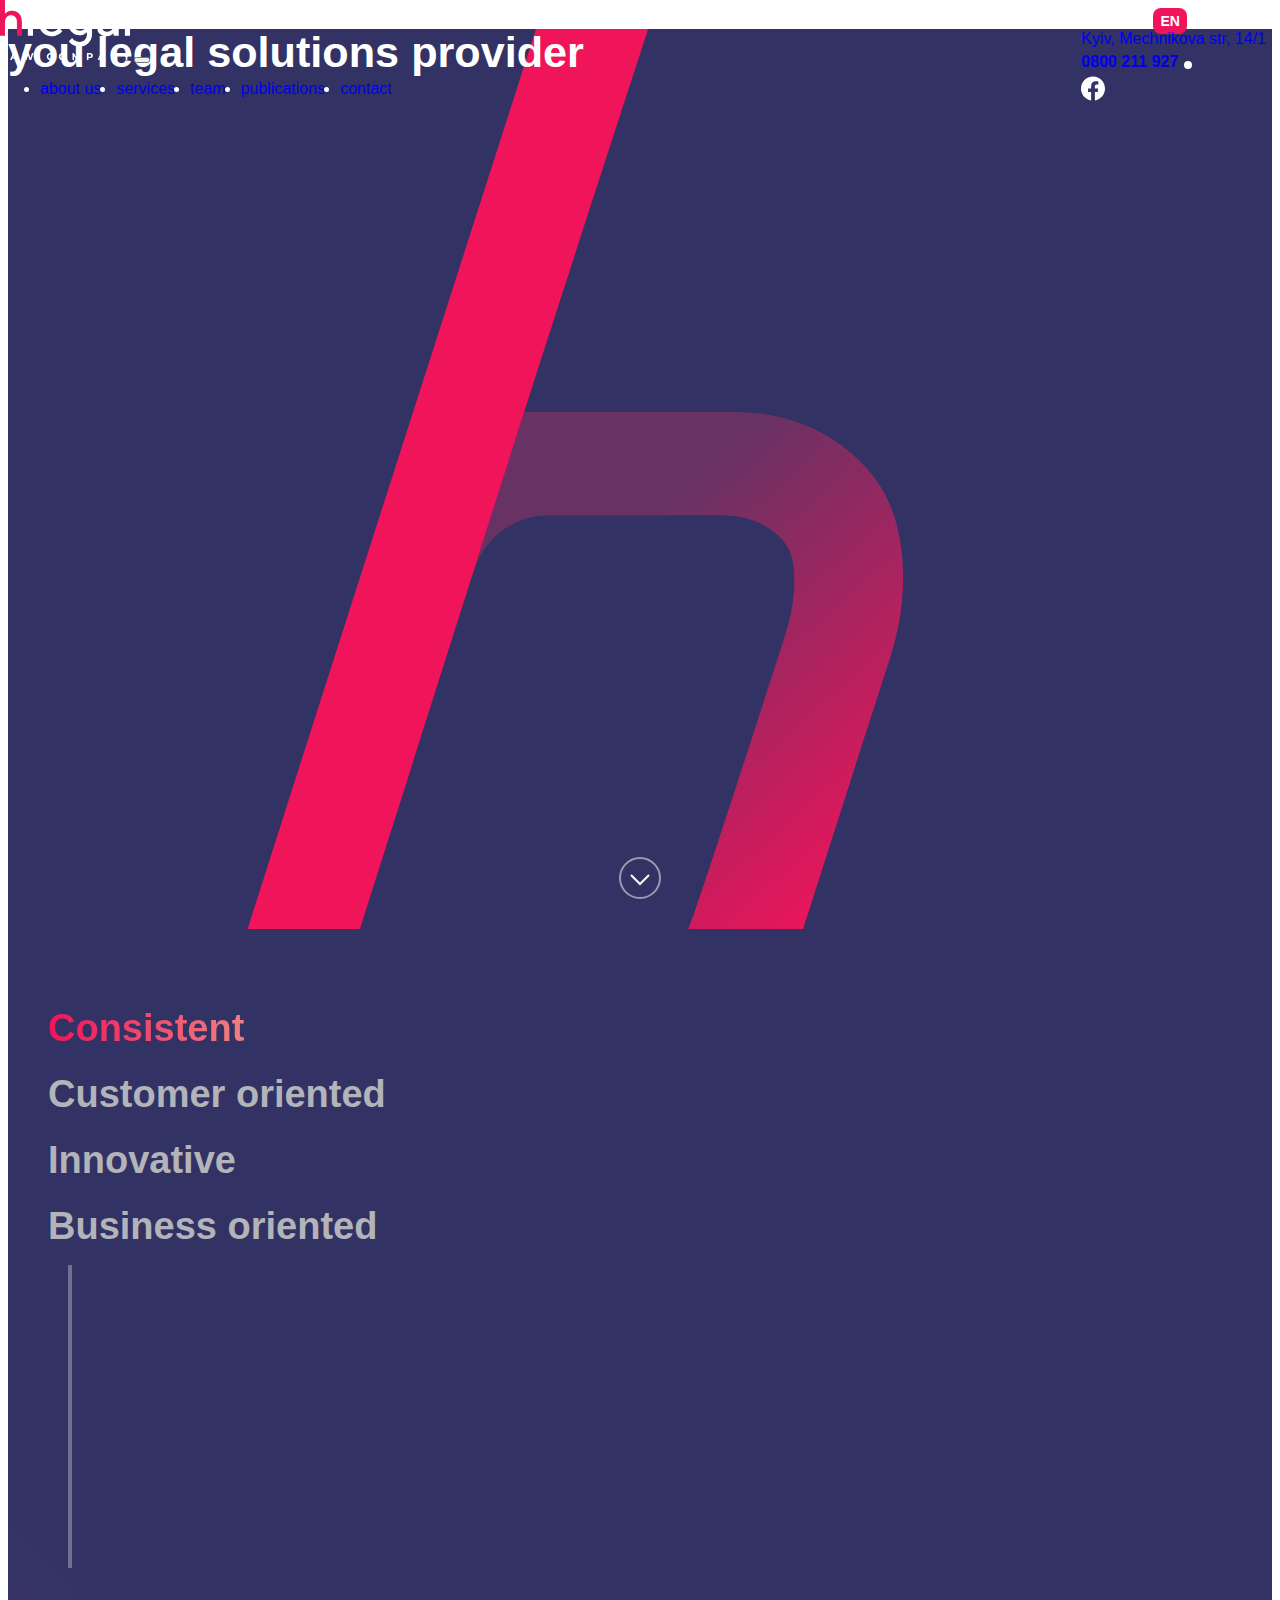
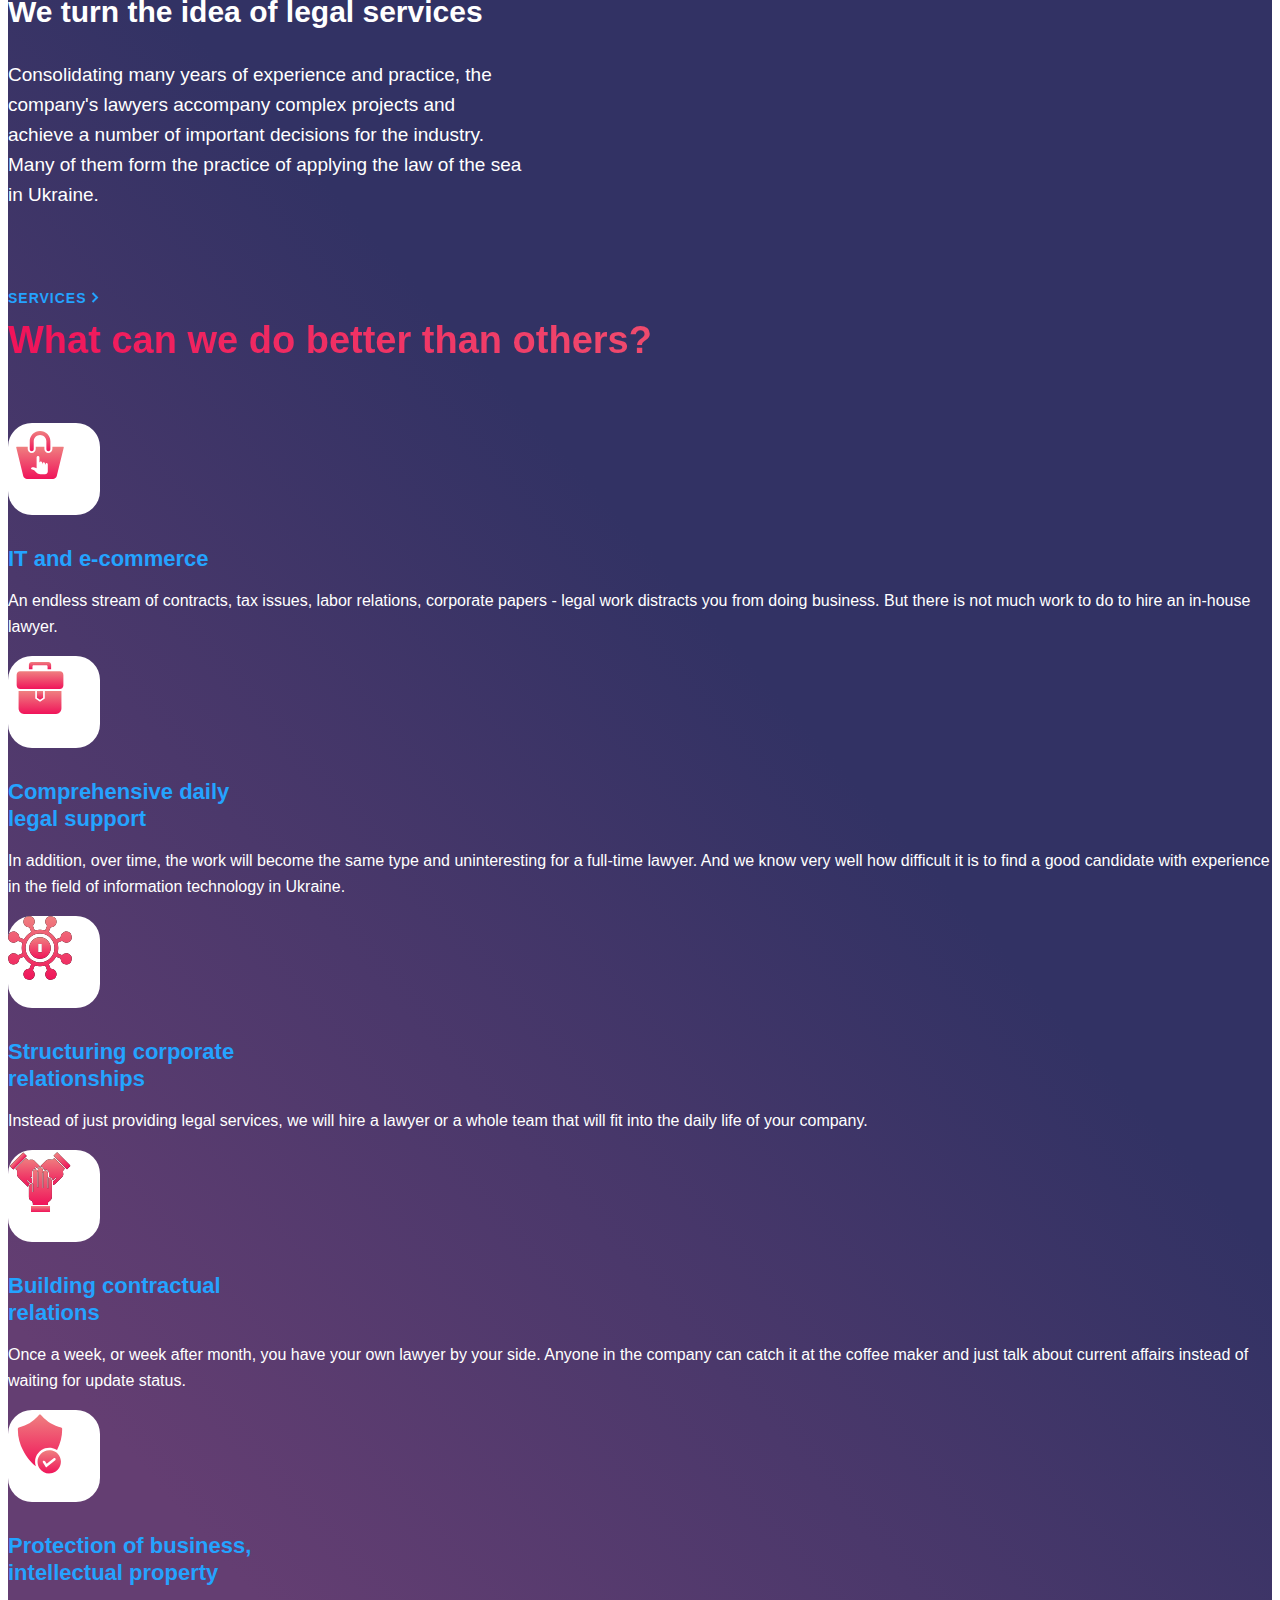
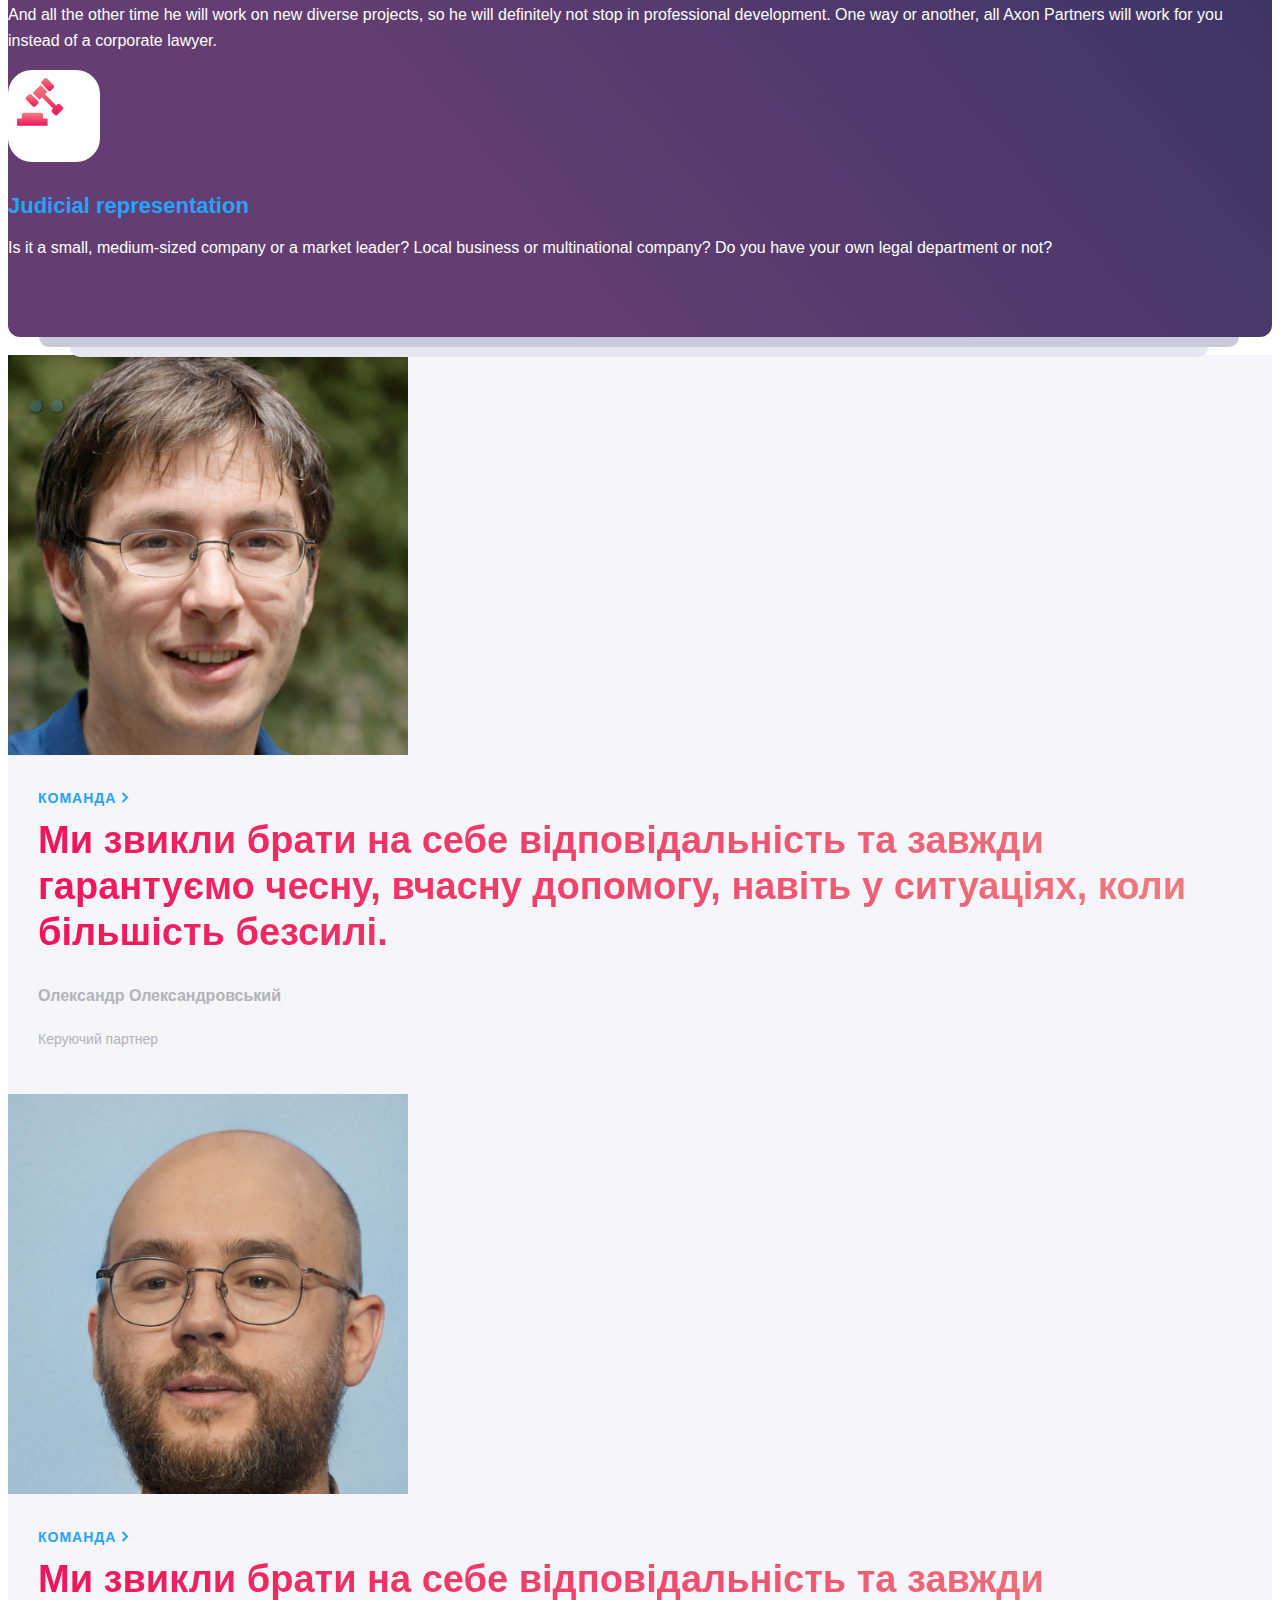
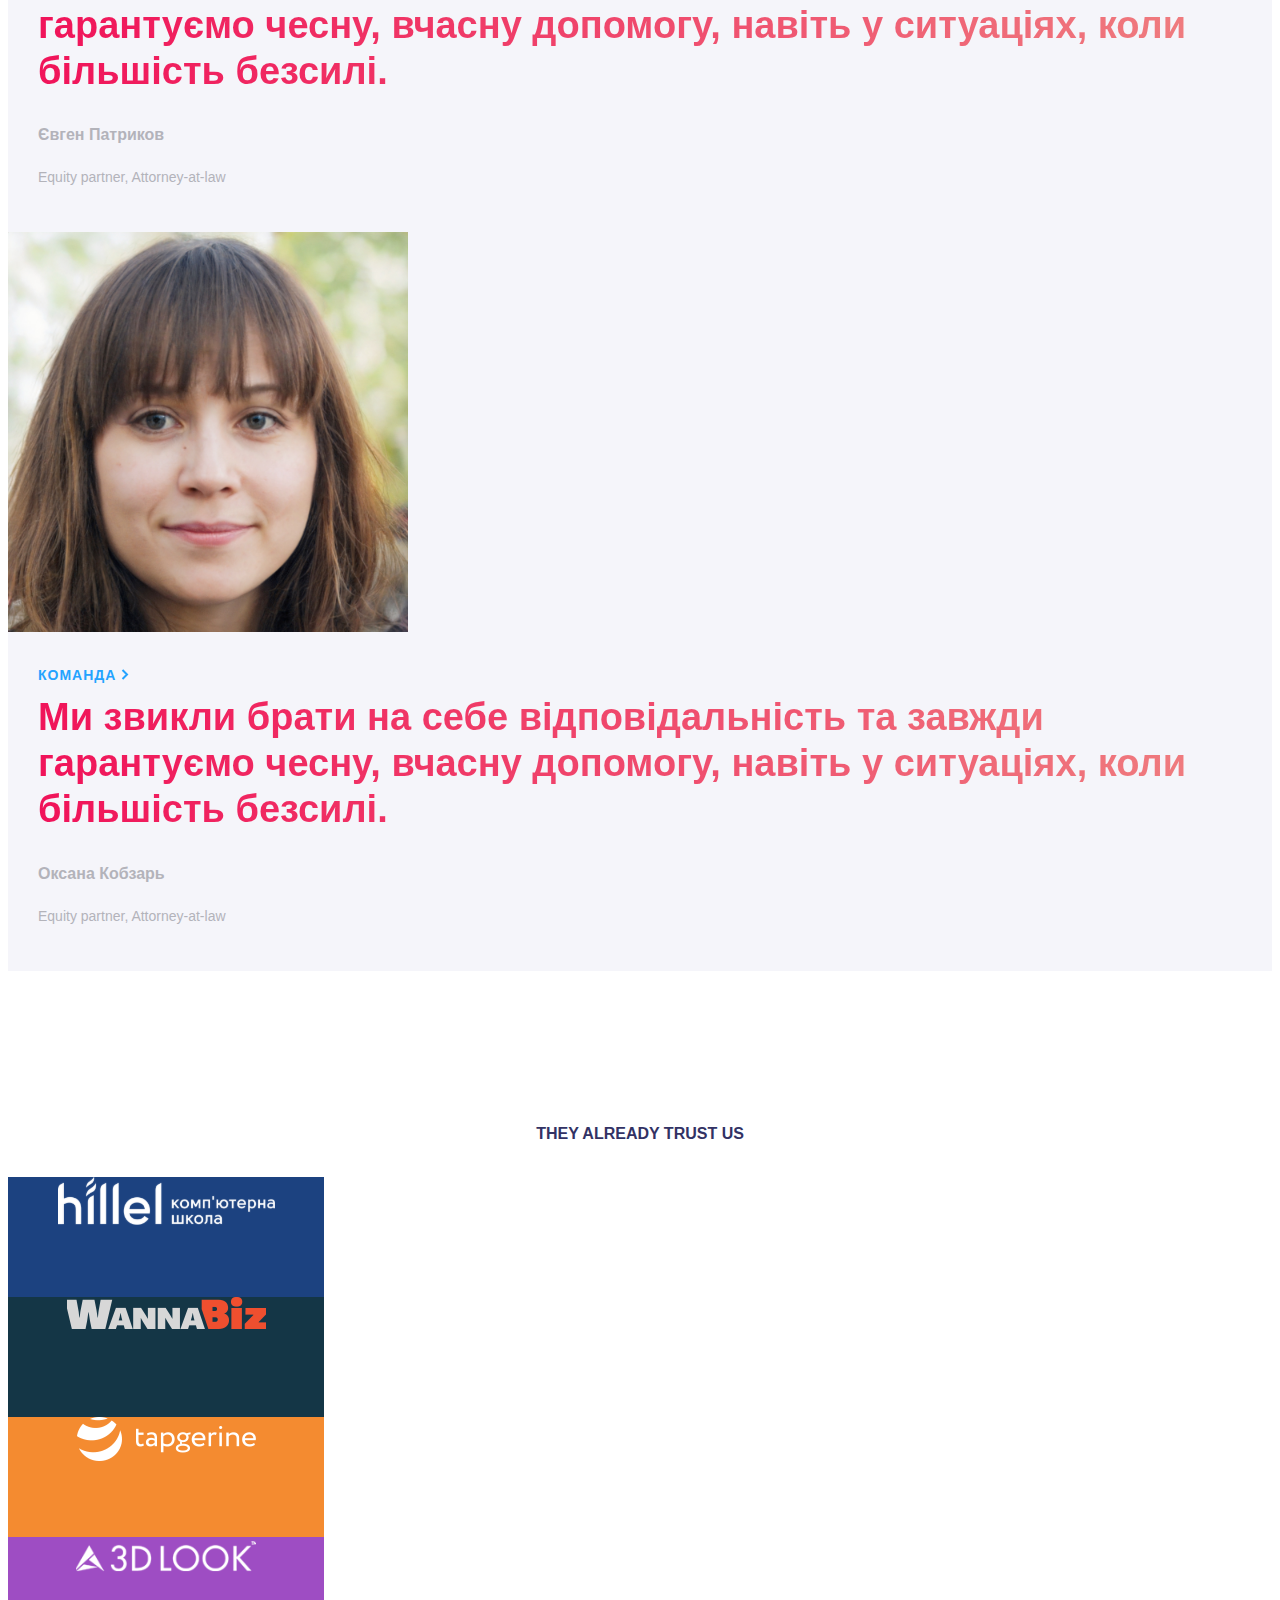
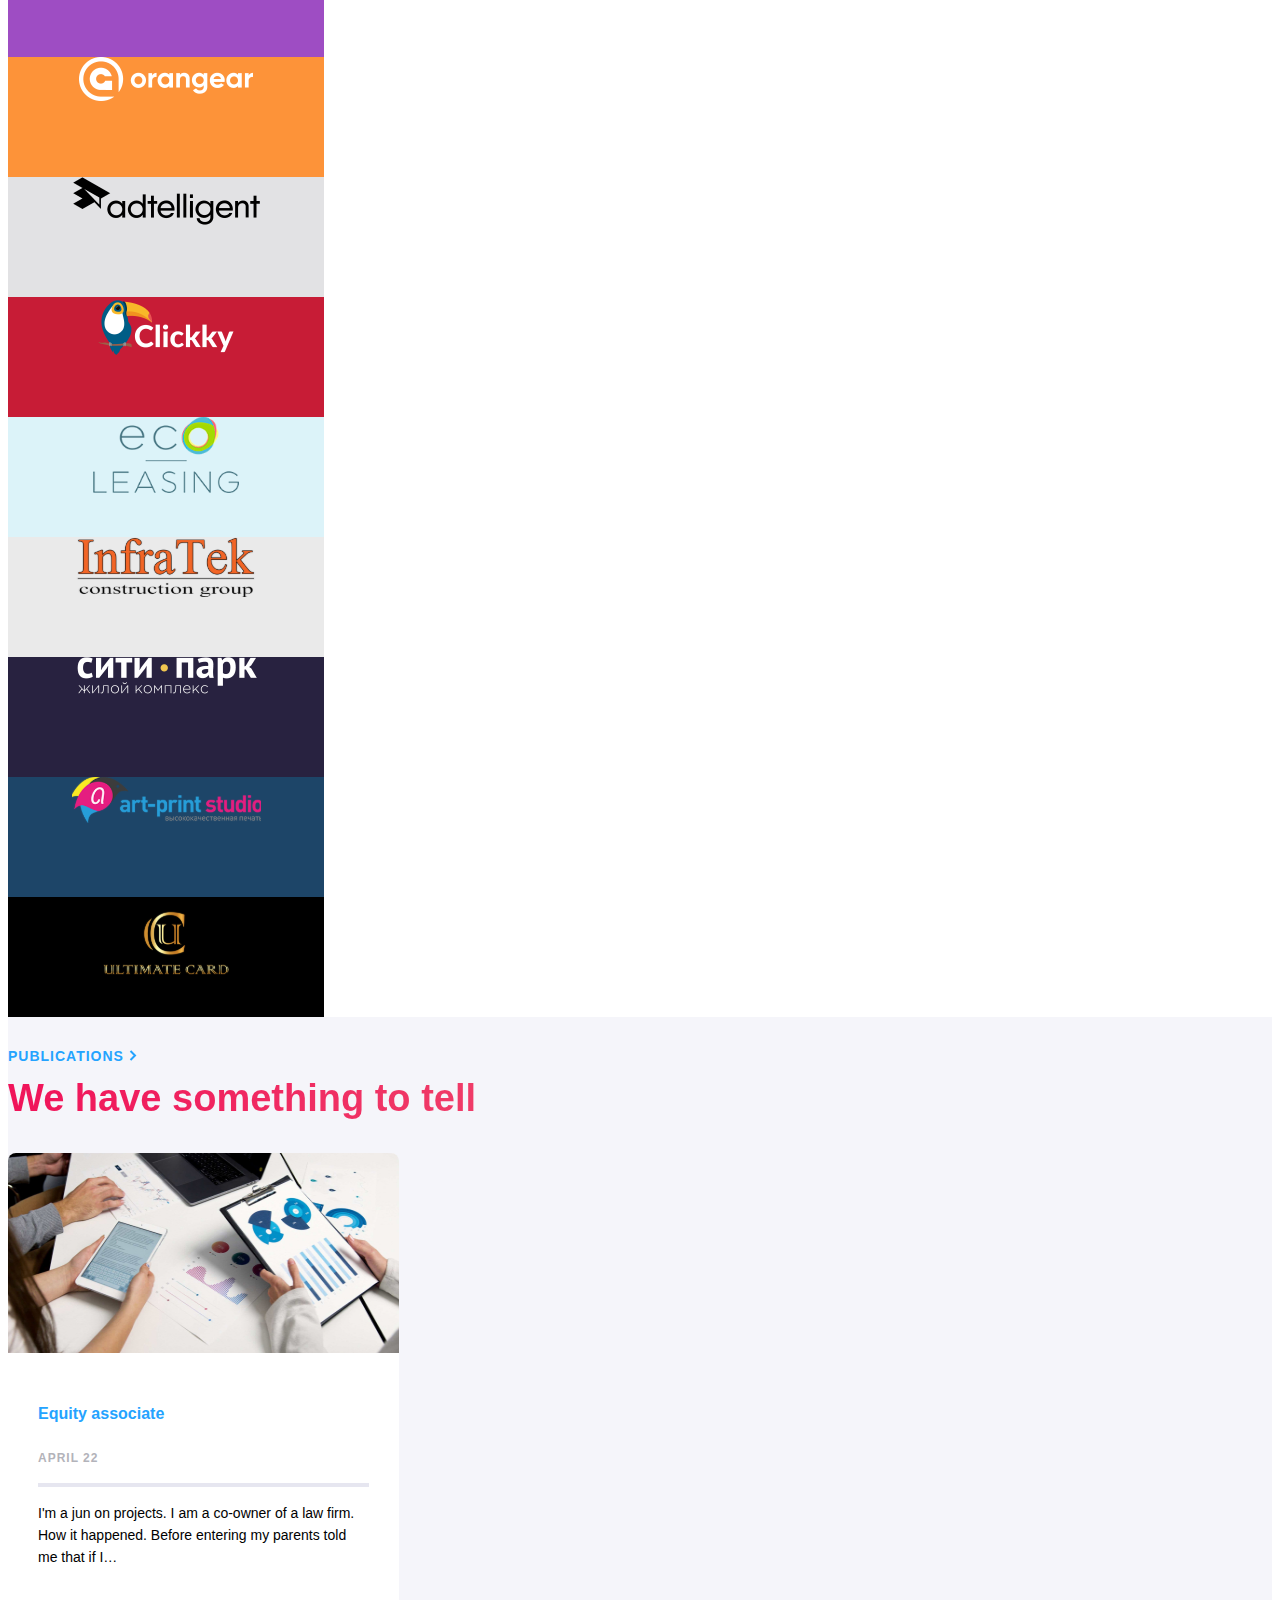
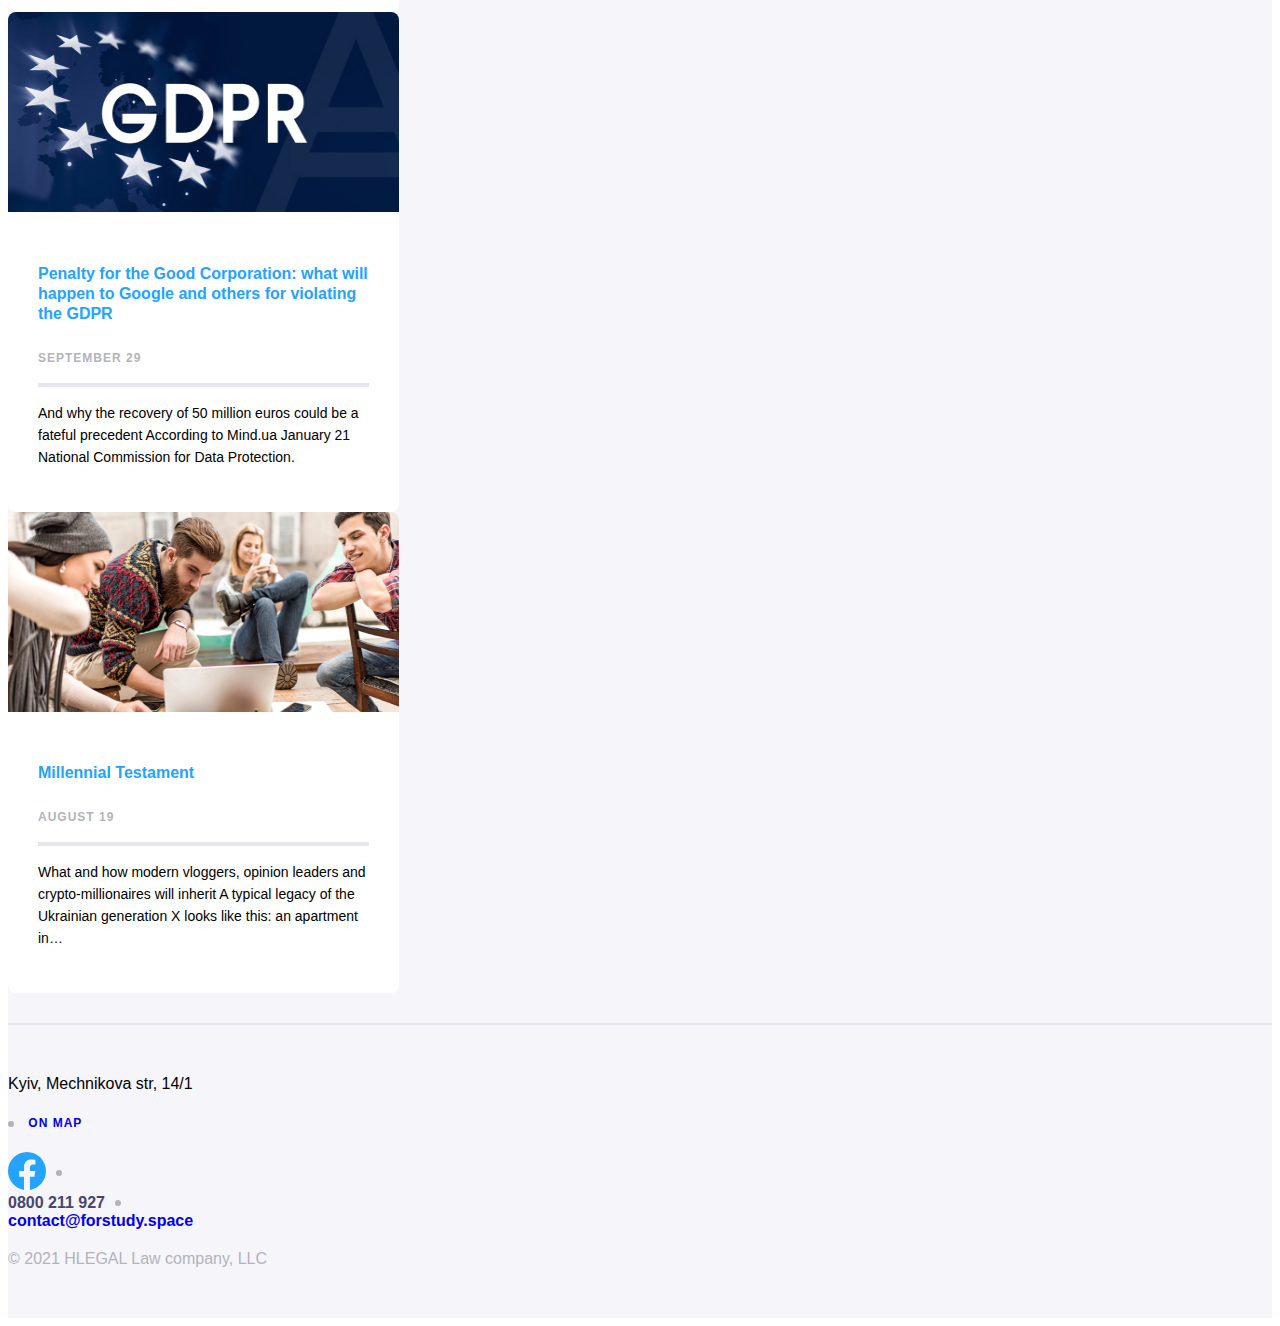
==== commit ae3f84da: "Homepage :after and :before" ====
--- a/html/index.html
+++ b/html/index.html
@@ -114,119 +114,121 @@
 
 
     <main>
-        <section class="common-bg">
-            <section class="banner d-flex align-items-center">
-                <div class="container">
-                    <div class="row">
-                        <div class="col-12">
-                            <h1 class="text-center">you legal solutions provider</h1>
-
-                            <a href="#" class="banner__scroll">
-                                <svg width="42" height="42" viewBox="0 0 42 42" fill="none"
-                                     xmlns="http://www.w3.org/2000/svg">
-                                    <circle opacity="0.5" cx="21" cy="21" r="20" stroke="white" stroke-width="2"/>
-                                    <path d="M12 18L21 27L30 18" stroke="white" stroke-width="2"/>
-                                </svg>
-                            </a>
-                        </div>
-                    </div>
-                </div>
-            </section>
-
-            <section class="benefits">
-                <div class="container">
-                    <div class="row">
-                        <div class="benefits__wrapper d-flex align-items-center">
-                            <div class="benefits__item col-5">
-                                <nav>
-                                    <ul>
-                                        <li><a class="nav-link active" href="#">Consistent</a></li>
-                                        <li><a class="nav-link"  href="#">Customer oriented</a></li>
-                                        <li><a class="nav-link"  href="#">Innovative</a></li>
-                                        <li><a class="nav-link"  href="#">Business oriented</a></li>
-                                    </ul>
-                                </nav>
-                            </div>
-
-                            <div class="benefits__line d-flex align-self-center col-1"></div>
-
-                            <div class="benefits__description col-5">
-                                <h2>
-                                    We turn the idea of legal services
-                                </h2>
-
-                                <p>Consolidating many years of experience and practice, the company's
-                                    lawyers accompany complex projects and achieve a number of important decisions for the industry.
-                                    Many of them form the practice of applying the law of the sea in Ukraine.</p>
-                            </div>
-                        </div>
-
-                    </div>
-                </div>
-
-            </section>
-
-            <section class="services">
-                <div class="container">
-                    <div class="row">
-                        <div class="section__title">
-                            <div class="d-flex align-items-center">
-                                <a class="section__link" href="services.html">Services
+            <section class="common-bg">
+                <section class="banner d-flex align-items-center">
+                    <div class="container">
+                        <div class="row">
+                            <div class="col-12">
+                                <h1 class="text-center">you legal solutions provider</h1>
+
+                                <a href="#" class="banner__scroll" >
+                                    <svg width="42" height="42" viewBox="0 0 42 42" fill="none"
+                                         xmlns="http://www.w3.org/2000/svg">
+                                        <circle opacity="0.5" cx="21" cy="21" r="20" stroke="white" stroke-width="2"/>
+                                        <path d="M12 18L21 27L30 18" stroke="white" stroke-width="2"/>
+                                    </svg>
                                 </a>
                             </div>
-
-                            <h2>What can we do better than others?</h2>
-                        </div>
-
-                        <div class="services__items d-flex flex-wrap justify-content-between">
-                            <div class="services__items-section col-3">
-                                <div class="services__items-icon d-flex justify-content-center"><img src="../assets/icons/Ecommerce.svg" alt="Ecommerce icon"></div>
-                                <a href="service-entry.html"><h3>IT and e-commerce</h3></a>
-                                <p>An endless stream of contracts, tax issues, labor relations, corporate papers -
-                                    legal work distracts you from doing business. But there is not much work
-                                    to do to hire an in-house lawyer.</p>
-                            </div>
-
-                            <div class="services__items-section col-3">
-                                <div class="services__items-icon d-flex justify-content-center"><img src="../assets/icons/Support.svg" alt="Support icon"></div>
-                                <a href="#"><h3>Comprehensive daily legal support</h3></a>
-                                <p>In addition, over time, the work will become the same type and uninteresting
-                                    for a full-time lawyer. And we know very well how difficult it is to find
-                                    a good candidate with experience in the field of information technology in Ukraine.</p>
-                            </div>
-
-                            <div class="services__items-section col-3">
-                                <div class="services__items-icon d-flex justify-content-center"><img src="../assets/icons/Coprorate.svg" alt="Coprorate icon"></div>
-                                <a href="#"><h3>Structuring corporate relationships</h3></a>
-                                <p>Instead of just providing legal services,
-                                    we will hire a lawyer or a whole team that will fit into the daily life of your company.</p>
-                            </div>
-
-                            <div class="services__items-section col-3">
-                                <div class="services__items-icon d-flex justify-content-center"><img src="../assets/icons/Trust.svg" alt="Trust icon"></div>
-                                <a href="#"><h3>Building contractual relations</h3></a>
-                                <p>Once a week, or week after month, you have your own lawyer by your side. Anyone in the company can
-                                    catch it at the coffee maker and just talk about current affairs instead of waiting for update status.</p>
-                            </div>
-
-                            <div class="services__items-section col-3">
-                                <div class="services__items-icon d-flex justify-content-center"><img src="../assets/icons/Protection.svg" alt="Protection icon"></div>
-                                <a href="#"><h3>Protection of business, intellectual property</h3></a>
-                                <p>And all the other time he will work on new diverse projects, so he will definitely not stop in professional development.
-                                    One way or another, all Axon Partners will work for you instead of a corporate lawyer.</p>
-                            </div>
-
-                            <div class="services__items-section col-3">
-                                <div class="services__items-icon d-flex justify-content-center"><img src="../assets/icons/Court.svg" alt="Court icon"></div>
-                                <a href="#"><h3>Judicial representation</h3></a>
-                                <p>Is it a small, medium-sized company or a market leader? Local business or multinational company?
-                                    Do you have your own legal department or not?</p>
-                            </div>
-                        </div>
-                    </div>
-                </div>
+                        </div>
+                    </div>
+                </section>
+
+                <section class="benefits">
+                    <div class="container">
+                        <div class="row">
+                            <div class="benefits__wrapper d-flex align-items-center">
+                                <div class="benefits__item col-5">
+                                    <nav>
+                                        <ul>
+                                            <li><a class="nav-link active" href="#">Consistent</a></li>
+                                            <li><a class="nav-link"  href="#">Customer oriented</a></li>
+                                            <li><a class="nav-link"  href="#">Innovative</a></li>
+                                            <li><a class="nav-link"  href="#">Business oriented</a></li>
+                                        </ul>
+                                    </nav>
+                                </div>
+
+                                <div class="benefits__line d-flex align-self-center col-1"></div>
+
+                                <div class="benefits__description col-5">
+                                    <h2>
+                                        We turn the idea of legal services
+                                    </h2>
+
+                                    <p>Consolidating many years of experience and practice, the company's
+                                        lawyers accompany complex projects and achieve a number of important decisions for the industry.
+                                        Many of them form the practice of applying the law of the sea in Ukraine.</p>
+                                </div>
+                            </div>
+
+                        </div>
+                    </div>
+
+                </section>
+
+                <section class="services">
+                    <div class="container">
+                        <div class="row">
+                            <div class="section__title">
+                                <div class="d-flex align-items-center">
+                                    <a class="section__link" href="services.html">Services
+                                    </a>
+                                </div>
+
+                                <h2>What can we do better than others?</h2>
+                            </div>
+
+                            <div class="services__items d-flex flex-wrap justify-content-between">
+                                <div class="services__items-section col-3">
+                                    <div class="services__items-icon d-flex justify-content-center"><img src="../assets/icons/Ecommerce.svg" alt="Ecommerce icon"></div>
+                                    <a href="service-entry.html"><h3>IT and e-commerce</h3></a>
+                                    <p>An endless stream of contracts, tax issues, labor relations, corporate papers -
+                                        legal work distracts you from doing business. But there is not much work
+                                        to do to hire an in-house lawyer.</p>
+                                </div>
+
+                                <div class="services__items-section col-3">
+                                    <div class="services__items-icon d-flex justify-content-center"><img src="../assets/icons/Support.svg" alt="Support icon"></div>
+                                    <a href="#"><h3>Comprehensive daily legal support</h3></a>
+                                    <p>In addition, over time, the work will become the same type and uninteresting
+                                        for a full-time lawyer. And we know very well how difficult it is to find
+                                        a good candidate with experience in the field of information technology in Ukraine.</p>
+                                </div>
+
+                                <div class="services__items-section col-3">
+                                    <div class="services__items-icon d-flex justify-content-center"><img src="../assets/icons/Coprorate.svg" alt="Coprorate icon"></div>
+                                    <a href="#"><h3>Structuring corporate relationships</h3></a>
+                                    <p>Instead of just providing legal services,
+                                        we will hire a lawyer or a whole team that will fit into the daily life of your company.</p>
+                                </div>
+
+                                <div class="services__items-section col-3">
+                                    <div class="services__items-icon d-flex justify-content-center"><img src="../assets/icons/Trust.svg" alt="Trust icon"></div>
+                                    <a href="#"><h3>Building contractual relations</h3></a>
+                                    <p>Once a week, or week after month, you have your own lawyer by your side. Anyone in the company can
+                                        catch it at the coffee maker and just talk about current affairs instead of waiting for update status.</p>
+                                </div>
+
+                                <div class="services__items-section col-3">
+                                    <div class="services__items-icon d-flex justify-content-center"><img src="../assets/icons/Protection.svg" alt="Protection icon"></div>
+                                    <a href="#"><h3>Protection of business, intellectual property</h3></a>
+                                    <p>And all the other time he will work on new diverse projects, so he will definitely not stop in professional development.
+                                        One way or another, all Axon Partners will work for you instead of a corporate lawyer.</p>
+                                </div>
+
+                                <div class="services__items-section col-3">
+                                    <div class="services__items-icon d-flex justify-content-center"><img src="../assets/icons/Court.svg" alt="Court icon"></div>
+                                    <a href="#"><h3>Judicial representation</h3></a>
+                                    <p>Is it a small, medium-sized company or a market leader? Local business or multinational company?
+                                        Do you have your own legal department or not?</p>
+                                </div>
+                            </div>
+                        </div>
+                    </div>
+                </section>
             </section>
         </section>
+
 
         <section class="team">
             <div class="container">
--- a/css/style.css
+++ b/css/style.css
@@ -24,7 +24,7 @@
   font-weight: bold;
 }
 
-.contact__form-first h2, .section__title h2 {
+.contact__form-first h2, .hero h1, .hero h2, .about h2, .person h1, .team-people .hero h1, .service-entry__item-section h1, .article__content-accent, .benefits__item li .active, .section__title h2 {
   background: linear-gradient(90.13deg, #F0145A 0.84%, #EF8080 99.96%);
   -webkit-background-clip: text;
   -webkit-text-fill-color: transparent;
@@ -32,6 +32,13 @@
   text-fill-color: transparent;
 }
 
+.modal {
+  --bs-modal-padding:0px;
+}
+.modal-body {
+  padding: var(--bs-modal-padding);
+}
+
 body {
   color: #323264;
 }
@@ -72,9 +79,43 @@
   text-decoration: none;
 }
 
+.common-bg-second {
+  background-color: #CACADB;
+  padding-bottom: 10px;
+  border-radius: 12px;
+  width: 90%;
+}
+
 .common-bg {
   background: linear-gradient(228.57deg, #323264 11.93%, #323264 57.17%, #643E72 87.46%);
   border-radius: 0 0 12px 12px;
+  position: relative;
+}
+.common-bg::after {
+  position: absolute;
+  content: "";
+  background-color: #CACADB;
+  width: 95%;
+  height: 10px;
+  display: block;
+  border-radius: 0 0 12px 12px;
+  right: 0;
+  left: -2px;
+  bottom: -10px;
+  margin: auto;
+}
+.common-bg::before {
+  position: absolute;
+  content: "";
+  background-color: #E7E7F2;
+  width: 90%;
+  height: 10px;
+  display: block;
+  border-radius: 0 0 12px 12px;
+  right: 0;
+  left: -2px;
+  bottom: -20px;
+  margin: auto;
 }
 
 .section__title .section__link {
@@ -116,6 +157,20 @@
   background-color: #0085FF;
 }
 .section__button input[type=button]:active {
+  background: #006CCF;
+}
+.section__button button {
+  color: #fff;
+  background-color: #24A3FF;
+  box-shadow: 0 0 20px rgba(36, 163, 255, 0.5);
+  border-radius: 12px;
+  border: none;
+  padding: 18px 30px;
+}
+.section__button button:hover {
+  background-color: #0085FF;
+}
+.section__button button:active {
   background: #006CCF;
 }
 
@@ -484,13 +539,6 @@
 .benefits__item li:not(:last-child) {
   margin-bottom: 20px;
 }
-.benefits__item li .active {
-  background: linear-gradient(90.13deg, #EF8080 0.84%, #F0145A 99.96%);
-  -webkit-background-clip: text;
-  -webkit-text-fill-color: transparent;
-  background-clip: text;
-  text-fill-color: transparent;
-}
 .benefits__item li a {
   font-size: 38px;
   line-height: 46px;
@@ -611,7 +659,6 @@
 }
 .services__items-section p {
   color: #FFFFFF;
-  width: 350px;
 }
 .services-page {
   padding-top: 100px;
@@ -619,7 +666,7 @@
 
 @media (max-width: 1024px) {
   .services__items p {
-    width: initial;
+    width: 100%;
   }
 }
 @media (max-width: 992px) {
@@ -1008,11 +1055,6 @@
   font-size: 38px;
   line-height: 46px;
   margin-top: 30px;
-  background: linear-gradient(90.13deg, #F0145A 0.84%, #EF8080 99.96%);
-  -webkit-background-clip: text;
-  -webkit-text-fill-color: transparent;
-  background-clip: text;
-  text-fill-color: transparent;
 }
 .article__content-list {
   font-size: 18px;
@@ -1055,6 +1097,12 @@
   margin-right: 10px;
 }
 
+@media (max-width: 575px) {
+  .article {
+    padding: 30px;
+  }
+}
+
 .service-entry {
   color: #fff;
   margin-bottom: 60px;
@@ -1085,11 +1133,6 @@
   border-radius: 24px;
 }
 .service-entry__item-section h1 {
-  background: linear-gradient(90.13deg, #F0145A 0.84%, #EF8080 99.96%);
-  -webkit-background-clip: text;
-  -webkit-text-fill-color: transparent;
-  background-clip: text;
-  text-fill-color: transparent;
   margin-top: 28px;
   margin-bottom: 28px;
 }
@@ -1146,11 +1189,6 @@
   }
 }
 .team-people .hero h1 {
-  background: linear-gradient(90.13deg, #F0145A 0.84%, #EF8080 99.96%);
-  -webkit-background-clip: text;
-  -webkit-text-fill-color: transparent;
-  background-clip: text;
-  text-fill-color: transparent;
   font-size: 38px;
   line-height: 46px;
 }
@@ -1196,6 +1234,12 @@
 }
 
 @media (max-width: 992px) {
+  .team-people {
+    padding: 0 0 60px 0;
+  }
+  .team-people .hero {
+    padding: 0;
+  }
   .team-people__list {
     gap: 60px;
   }
@@ -1224,13 +1268,6 @@
   height: 500px;
   border-radius: 12px;
   margin-bottom: 15px;
-}
-.person h1 {
-  background: linear-gradient(90.13deg, #F0145A 0.84%, #EF8080 99.96%);
-  -webkit-background-clip: text;
-  -webkit-text-fill-color: transparent;
-  background-clip: text;
-  text-fill-color: transparent;
 }
 .person__information p {
   margin-top: 30px;
@@ -1275,24 +1312,18 @@
   .person__wrapper {
     flex-direction: column;
   }
-  .person__image {
-    display: none;
-  }
-  .person__information-name {
-    width: 50%;
-    margin-right: 0;
-    position: relative;
-  }
-  .person__information-name::before {
-    content: " ";
-    width: 300px;
-    height: 375px;
-    position: absolute;
-    background-size: cover;
-    background-position: center;
-    background-image: url("../assets/img/Team-5.jpg");
-    border-radius: 12px;
-    margin-bottom: 15px;
+  .person__information-contacts {
+    display: flex;
+    flex-direction: column;
+  }
+  .person__information-contacts p {
+    margin-bottom: 0;
+  }
+  .person__information-contacts a::before {
+    content: none;
+  }
+  .person__information-contacts a:last-child {
+    margin-bottom: 30px;
   }
 }
 @media (max-width: 575px) {
@@ -1309,20 +1340,6 @@
   .person__information-name::before {
     content: none;
   }
-  .person__information-contacts {
-    display: flex;
-    flex-direction: column;
-    gap: 10px;
-  }
-  .person__information-contacts p {
-    margin-bottom: 0;
-  }
-  .person__information-contacts a::before {
-    content: none;
-  }
-  .person__information-contacts a:last-child {
-    margin-bottom: 30px;
-  }
 }
 
 .about {
@@ -1333,13 +1350,6 @@
     max-width: 1080px;
   }
 }
-.about h2 {
-  background: linear-gradient(90.13deg, #F0145A 0.84%, #EF8080 99.96%);
-  -webkit-background-clip: text;
-  -webkit-text-fill-color: transparent;
-  background-clip: text;
-  text-fill-color: transparent;
-}
 .about__quote {
   padding-right: 60px;
 }
@@ -1370,13 +1380,6 @@
   .hero .container {
     max-width: 1080px;
   }
-}
-.hero h1, .hero h2 {
-  background: linear-gradient(90.13deg, #F0145A 0.84%, #EF8080 99.96%);
-  -webkit-background-clip: text;
-  -webkit-text-fill-color: transparent;
-  background-clip: text;
-  text-fill-color: transparent;
 }
 .hero h2 {
   font-size: 36px;
@@ -1456,7 +1459,6 @@
     font-size: 36px;
     line-height: 44px;
     max-height: 115px;
-    height: 100%;
   }
 }
 
@@ -1638,4 +1640,31 @@
   }
 }
 
+.modal .contact__form {
+  width: 100% !important;
+}
+.modal-content:before {
+  content: "";
+  background: #323264;
+  position: fixed;
+  left: 0;
+  top: 0;
+  width: 100%;
+  height: 100%;
+  opacity: 0.7;
+  z-index: -1;
+}
+.modal .btn-close {
+  background: url("../assets/icons/Close.svg");
+  background-repeat: no-repeat;
+  width: 18px;
+  height: 18px;
+}
+
+@media (max-width: 575px) {
+  .modal {
+    width: 100%;
+  }
+}
+
 /*# sourceMappingURL=style.css.map */
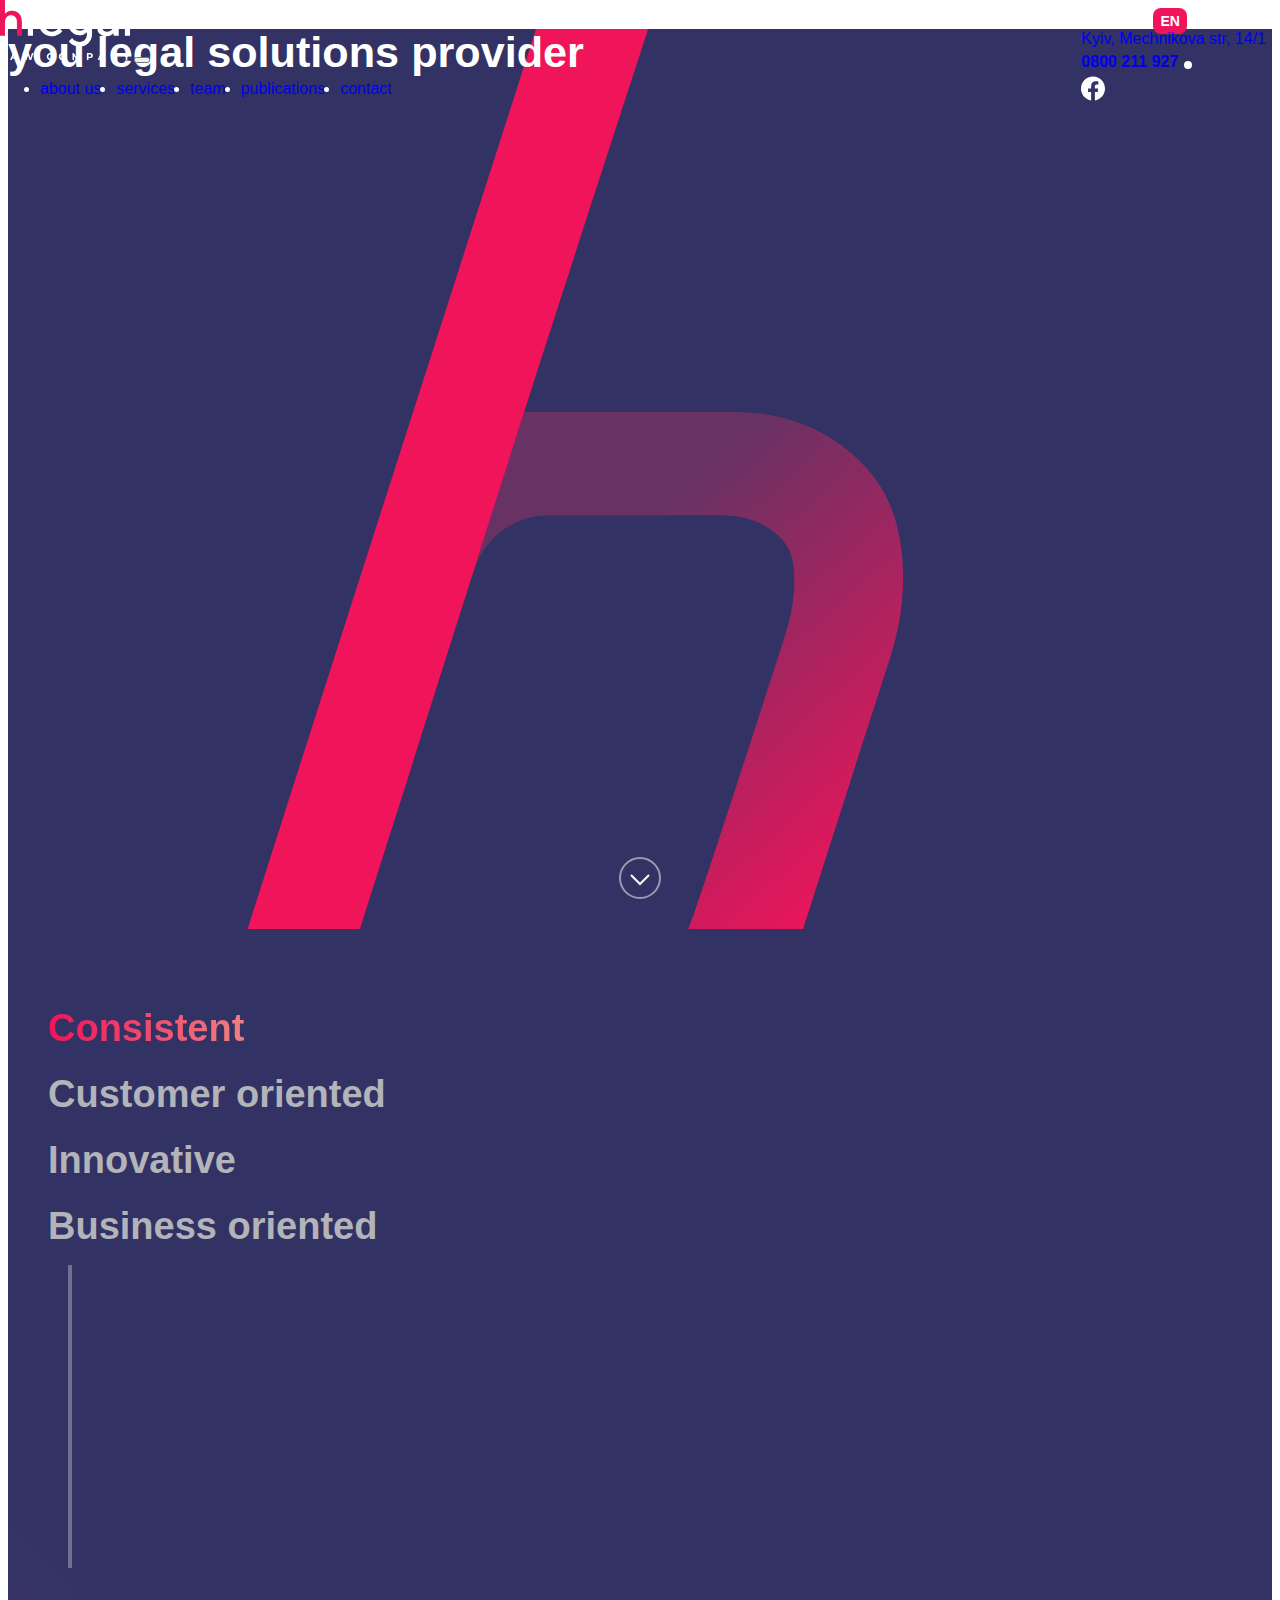
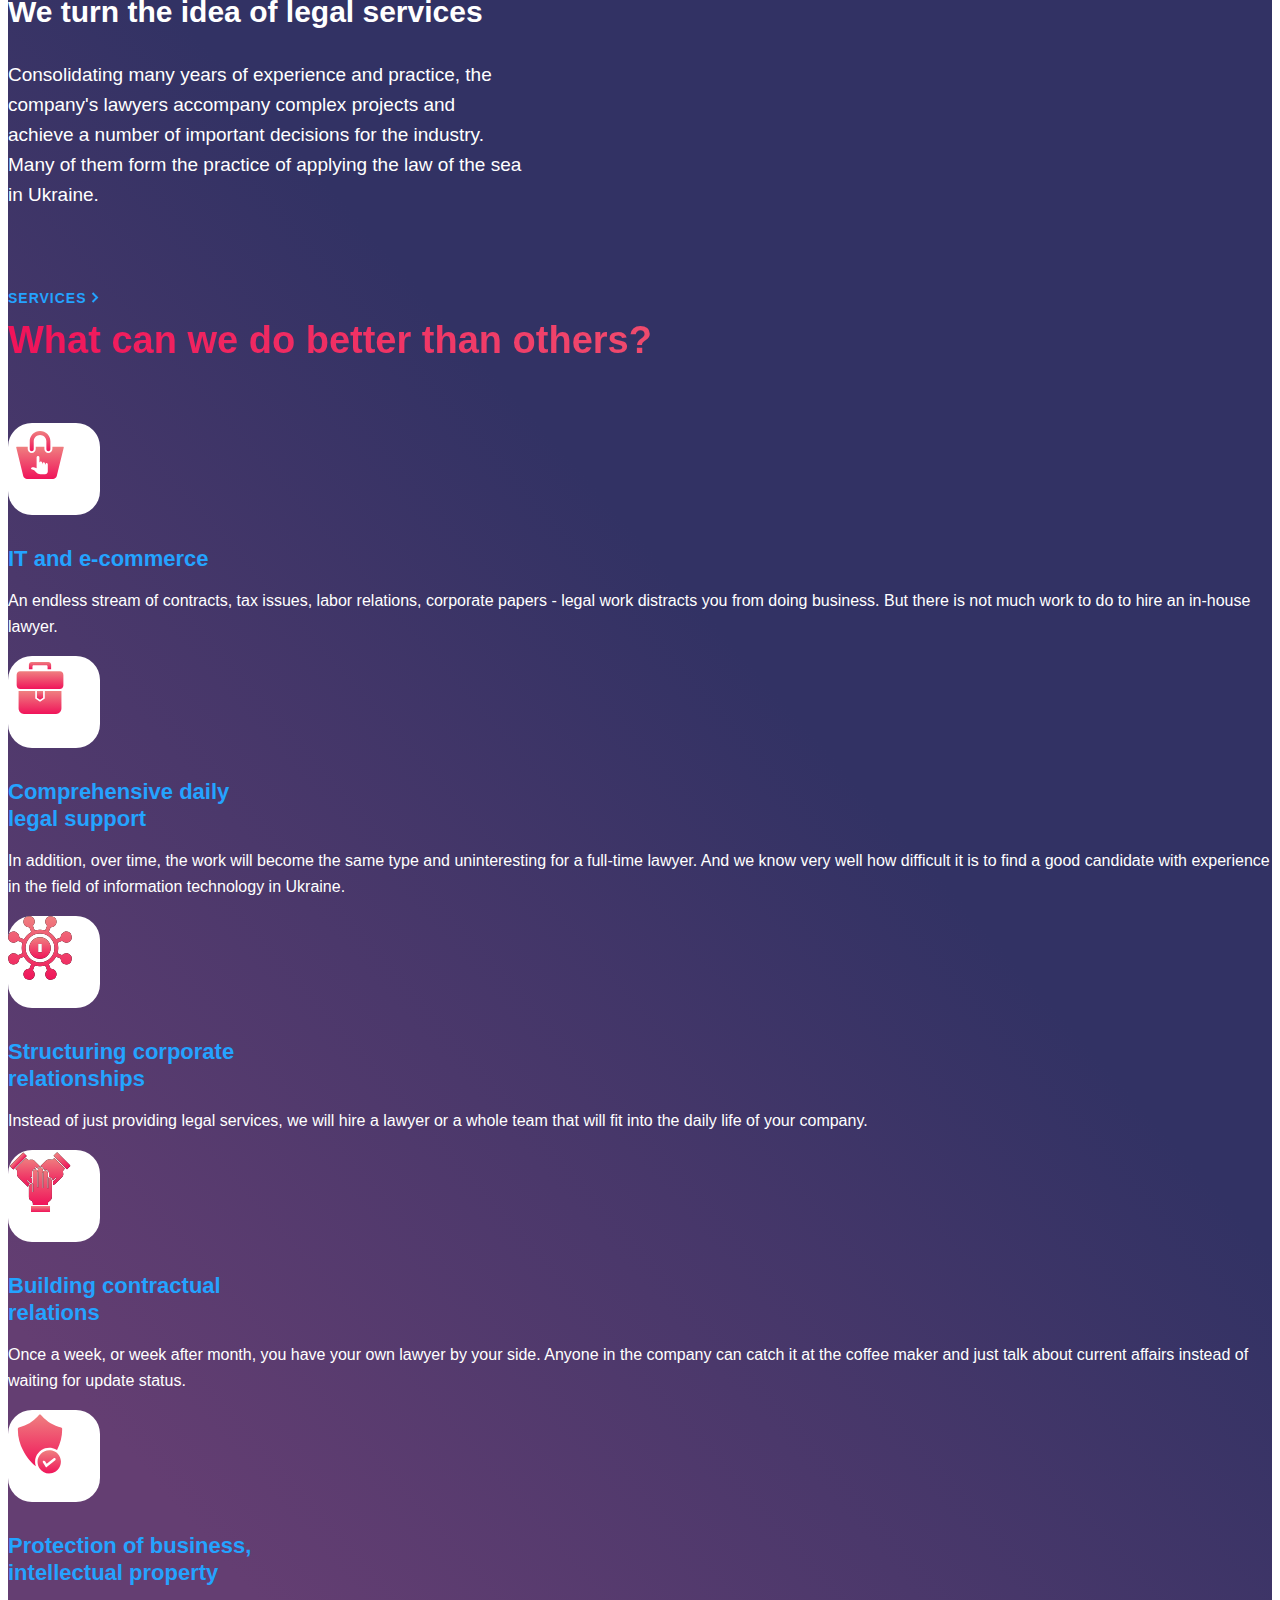
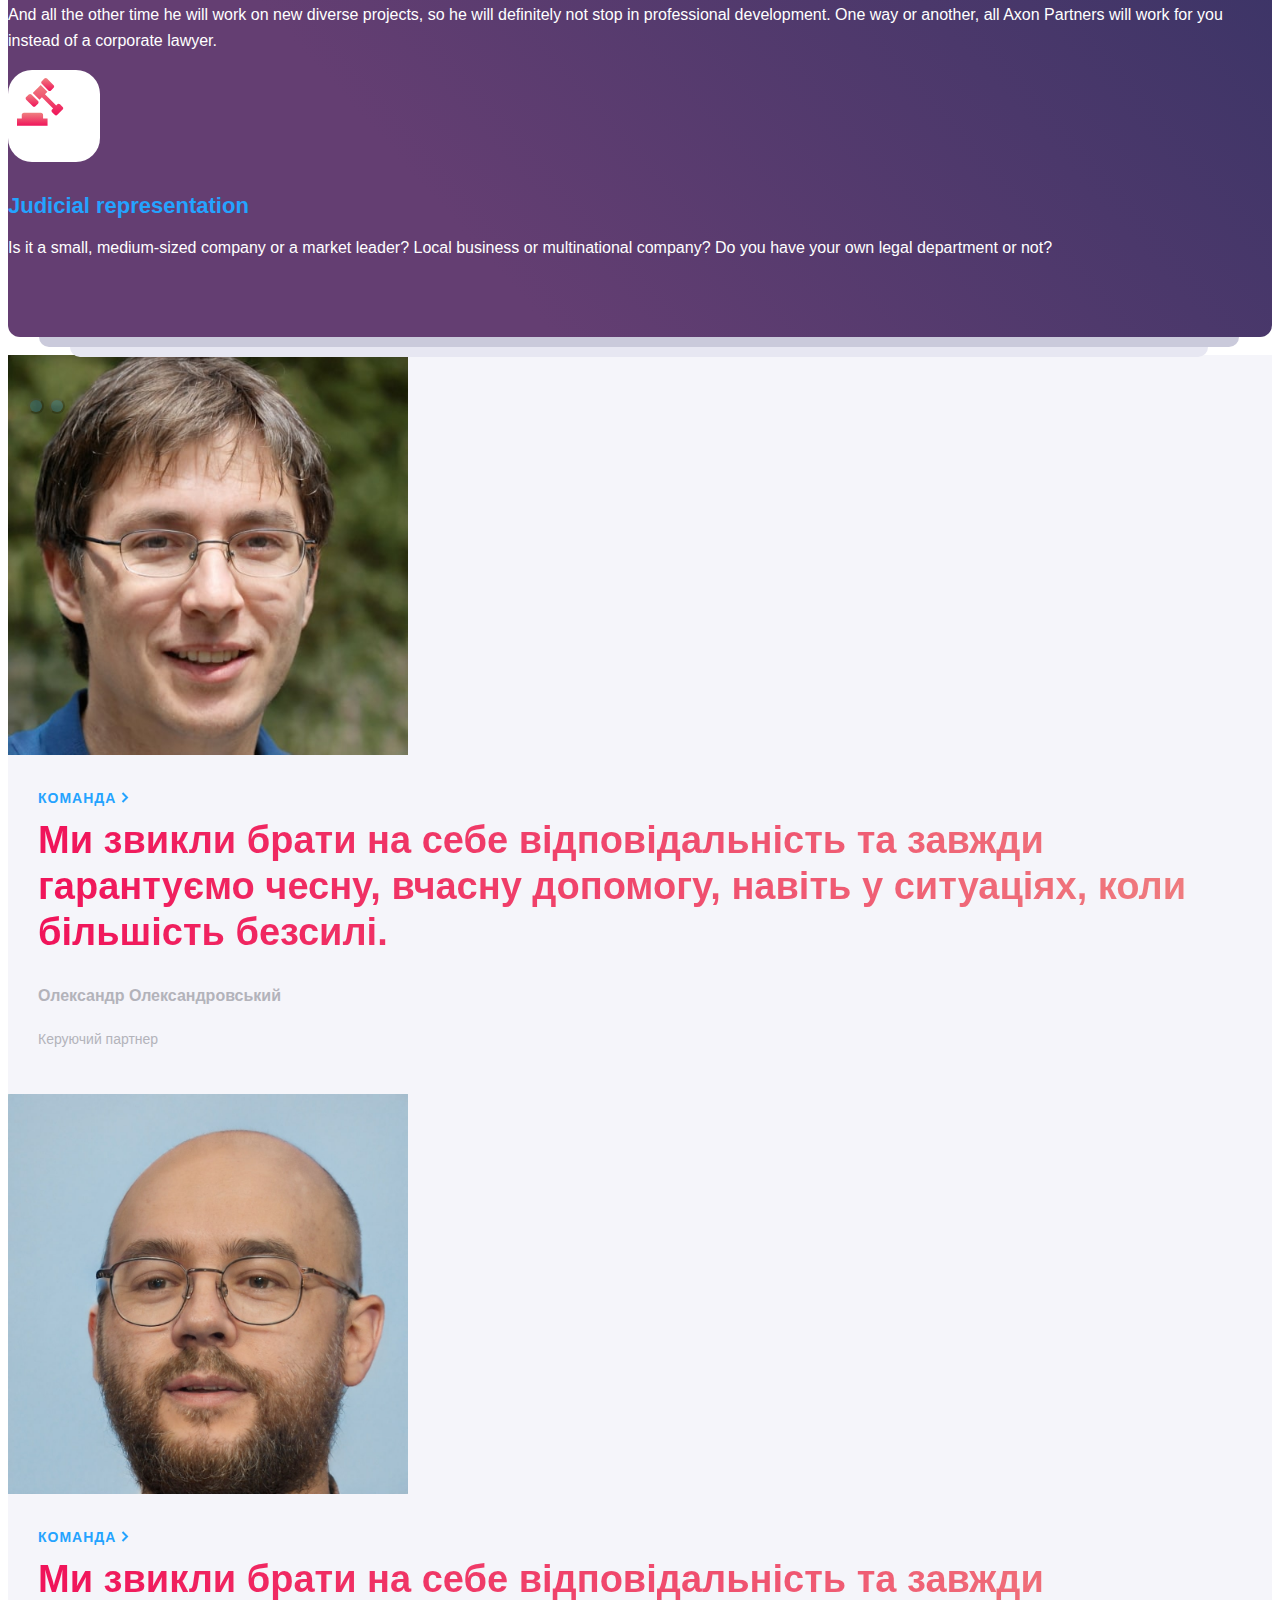
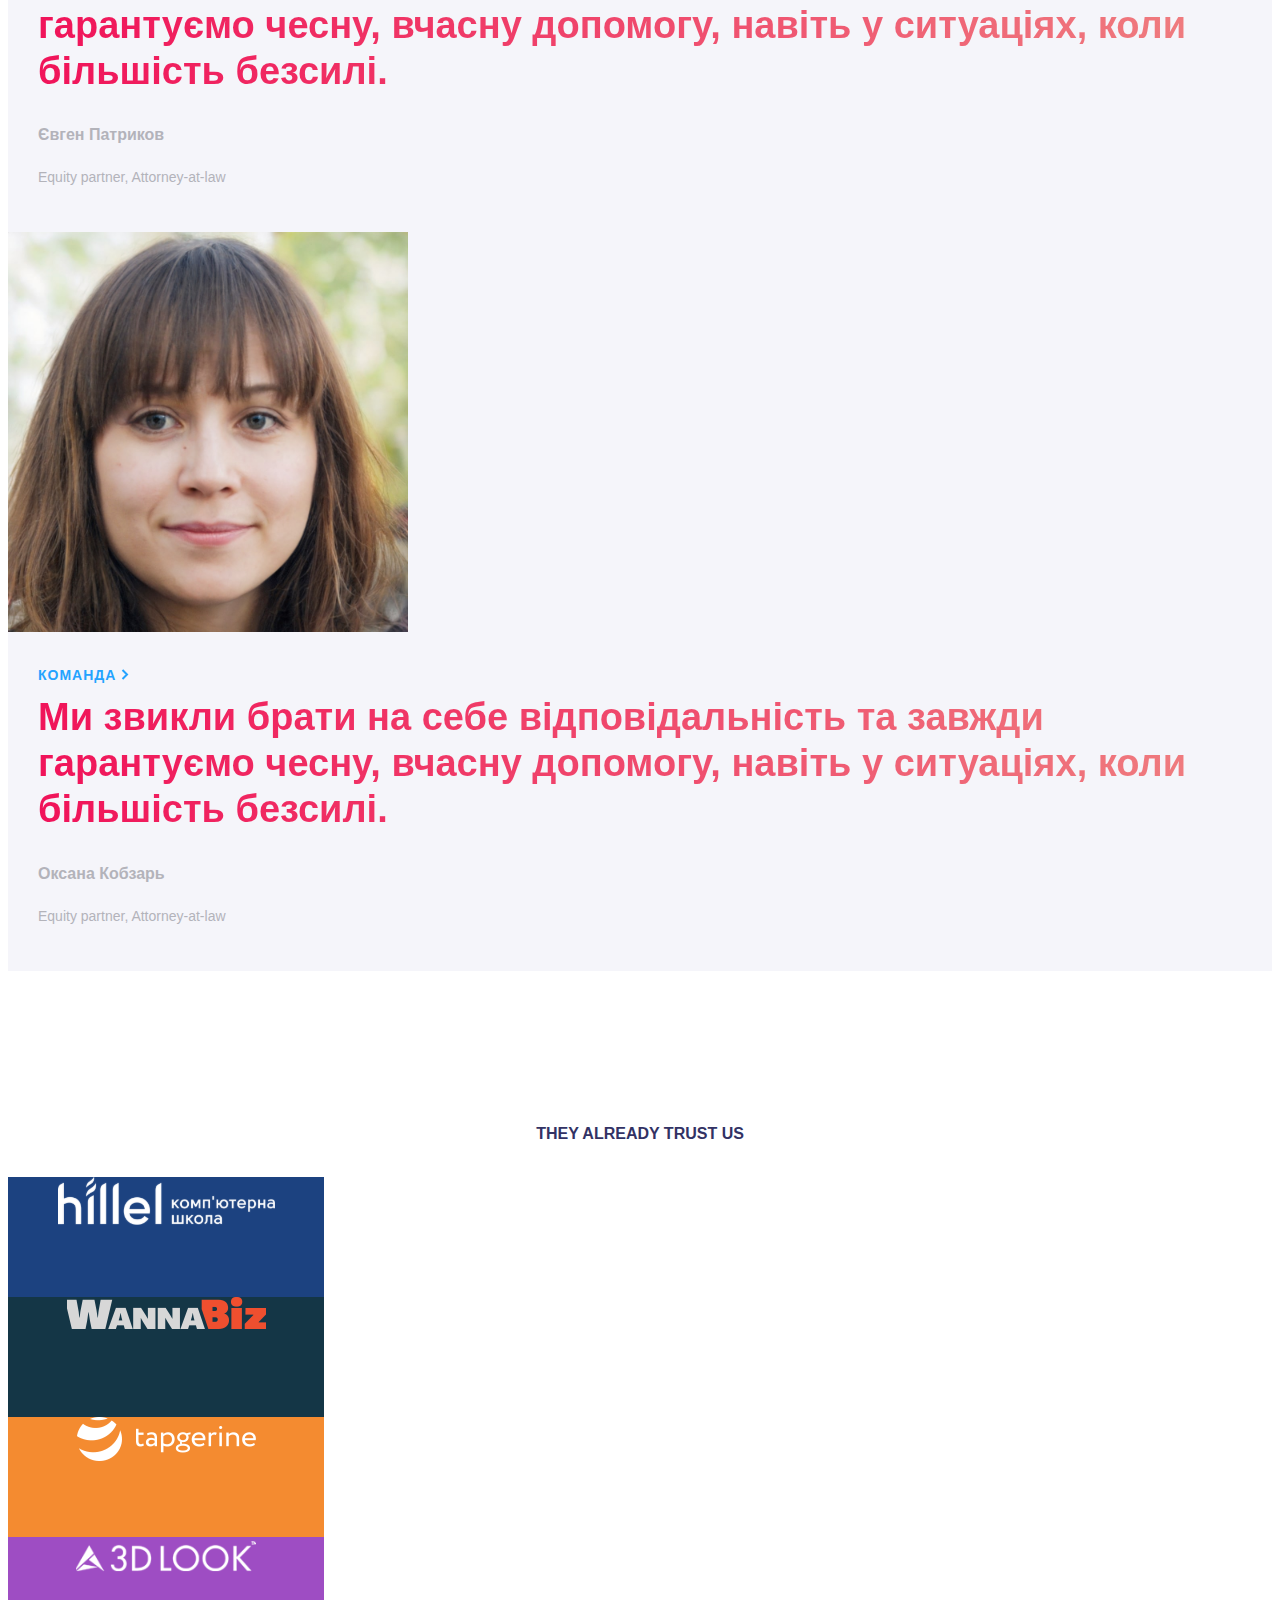
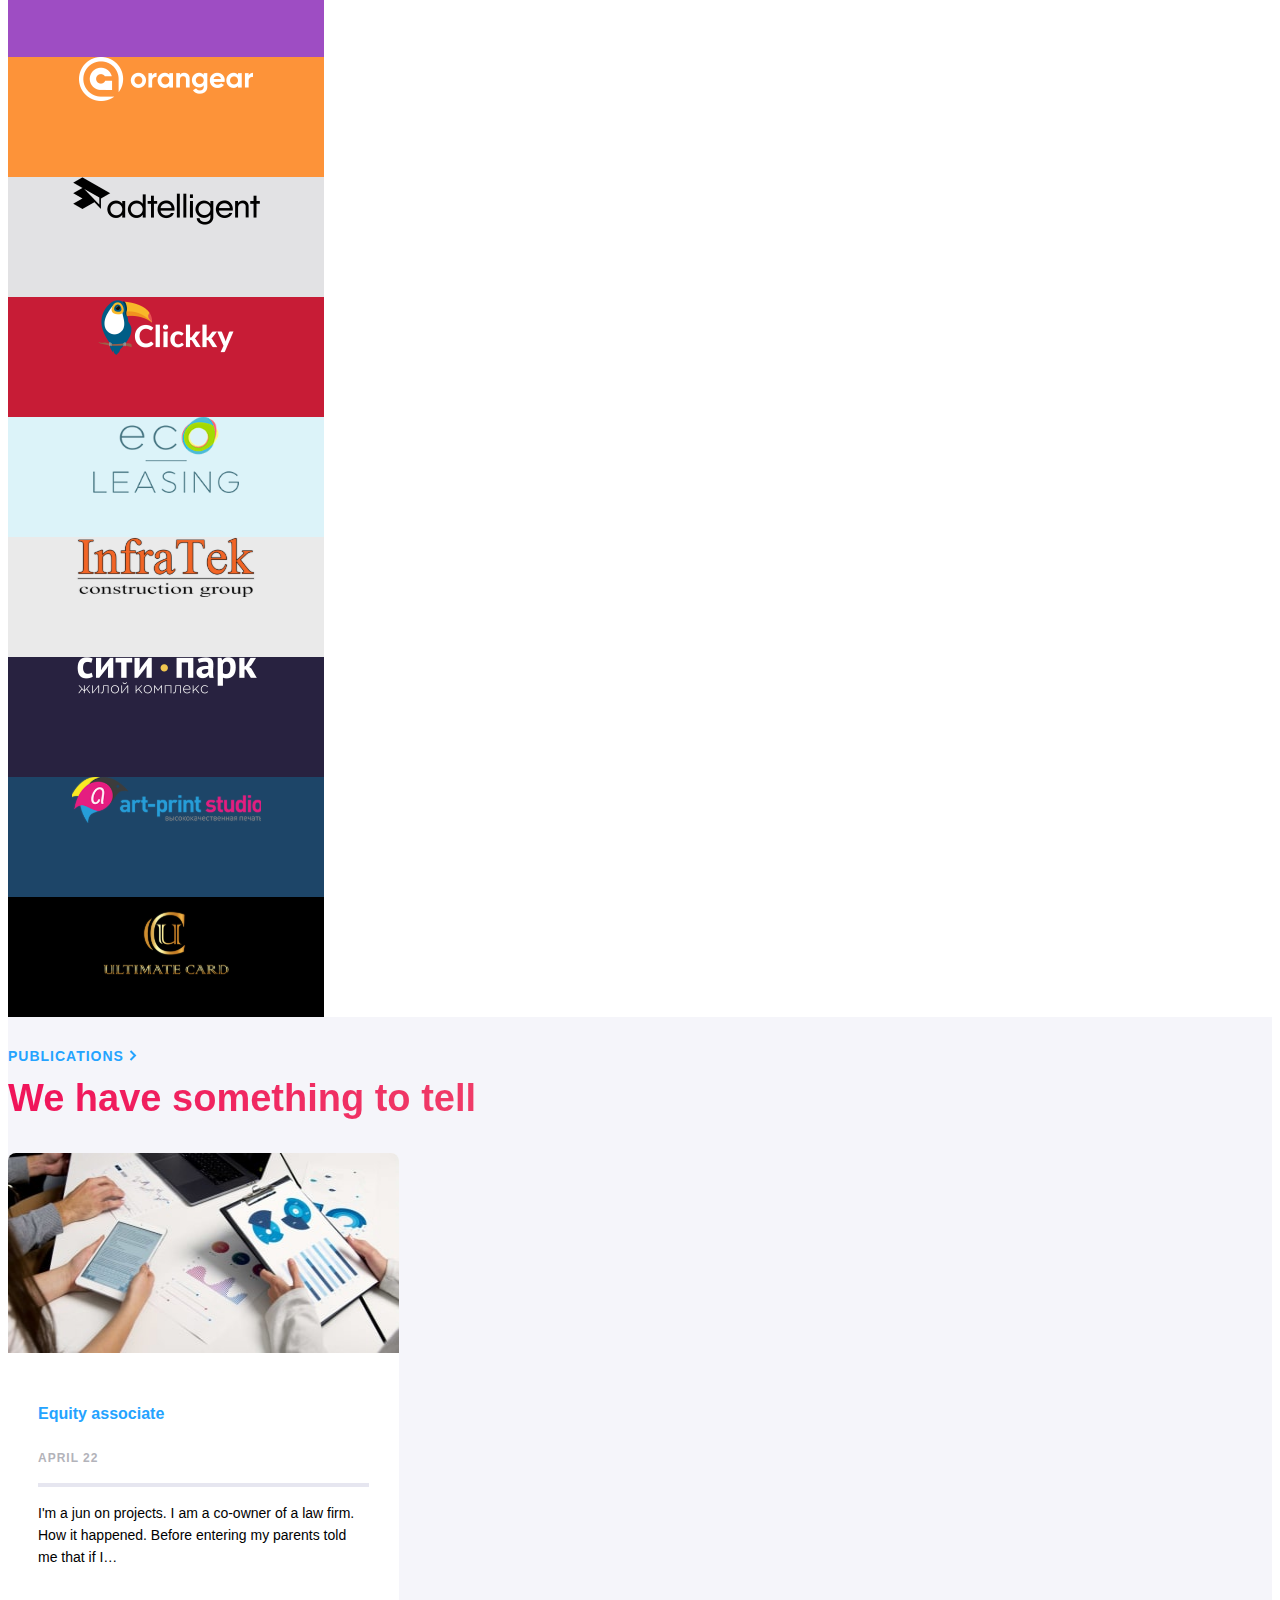
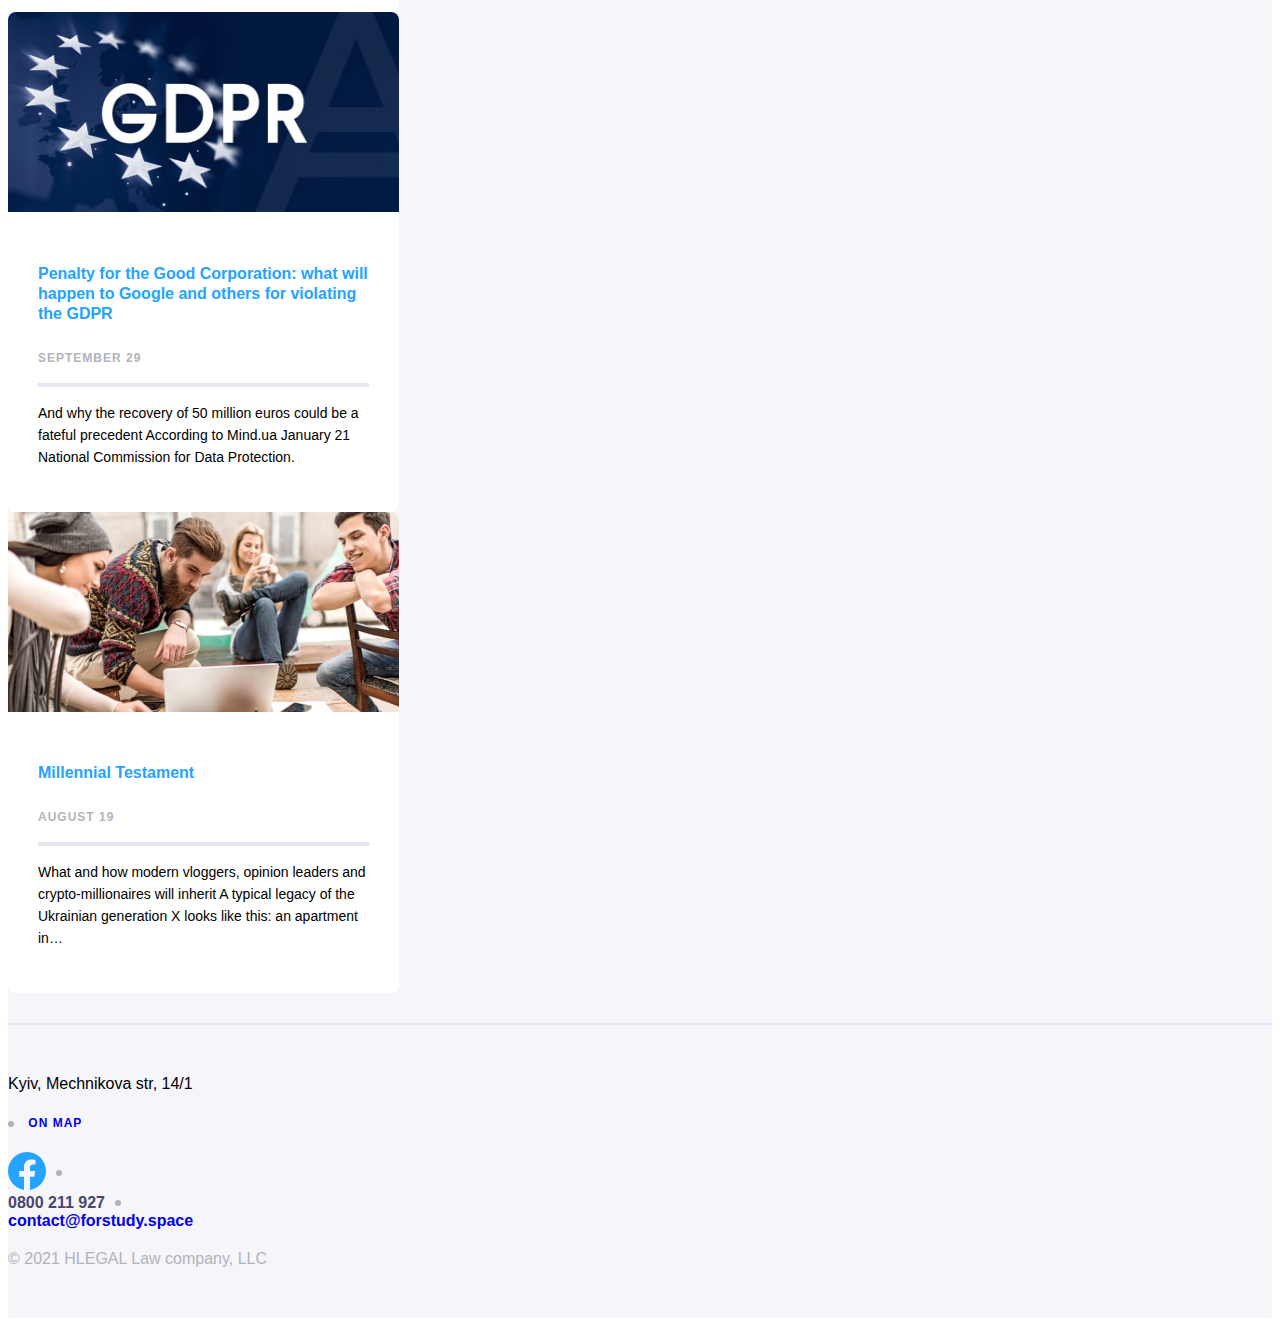
==== commit 61fe22fc: "Image optimization" ====
--- a/html/index.html
+++ b/html/index.html
@@ -6,6 +6,9 @@
           content="width=device-width, user-scalable=no, initial-scale=1.0, maximum-scale=1.0, minimum-scale=1.0">
     <meta http-equiv="X-UA-Compatible" content="ie=edge">
     <title>Hlegal</title>
+
+    <link rel="icon" href="../assets/img/Symbol.png">
+    <link rel="apple-touch-icon" href="../assets/img/Symbol.png">
 
     <link href="https://cdn.jsdelivr.net/npm/bootstrap@5.2.0-beta1/dist/css/bootstrap.min.css" rel="stylesheet"
           integrity="sha384-0evHe/X+R7YkIZDRvuzKMRqM+OrBnVFBL6DOitfPri4tjfHxaWutUpFmBp4vmVor" crossorigin="anonymous">
@@ -242,7 +245,7 @@
                         <div class="carousel-inner">
                             <div class="carousel-item active">
                                 <div class="team__wrapper d-flex">
-                                    <img src="../assets/img/Team-1.jpg" class="d-block d-flex align-items-center" alt="Alex">
+                                    <img src="../assets/img/Team-1-min.jpg" class="d-block d-flex align-items-center" alt="Alex">
 
                                     <div class="team__content">
                                         <div class="section__title">
@@ -265,7 +268,7 @@
                             </div>
                             <div class="carousel-item">
                                 <div class="team__wrapper d-flex">
-                                    <img src="../assets/img/Team-2.jpg" class="d-block w-100" alt="Alex">
+                                    <img src="../assets/img/Team-2-min.jpg" class="d-block w-100" alt="Alex">
 
                                     <div class="team__content">
                                         <div class="section__title">
@@ -288,7 +291,7 @@
                             </div>
                             <div class="carousel-item">
                                 <div class="team__wrapper d-flex">
-                                    <img src="../assets/img/Team-5.jpg" class="d-block w-100" alt="Alex">
+                                    <img src="../assets/img/Team-5-min.jpg" class="d-block w-100" alt="Alex">
 
                                     <div class="team__content">
                                         <div class="section__title">
@@ -386,7 +389,7 @@
                             <div class="publications__content d-flex flex-wrap">
                                 <article class="publications__article p-0">
                                     <a href="#">
-                                        <div class="publications__article-img" style="background-image: url('../assets/img/associate.jpg');"></div>
+                                        <div class="publications__article-img" style="background-image: url('../assets/img/associate-min.jpg');"></div>
                                         <div class="publications__article-description">
                                             <div class="publications__article-title">
                                                 <h4>Equity associate</h4>
@@ -402,7 +405,7 @@
 
                                 <article class="publications__article p-0">
                                     <a href="article.html">
-                                        <div class="publications__article-img" style="background-image: url('../assets/img/gdpr.jpg');"></div>
+                                        <div class="publications__article-img" style="background-image: url('../assets/img/gdpr-min.jpg');"></div>
                                         <div class="publications__article-description">
                                             <div class="publications__article-title">
                                                 <h4>Penalty for the Good Corporation: what will happen to Google and others for violating the GDPR</h4>
@@ -417,7 +420,7 @@
 
                                 <article class="publications__article p-0">
                                     <a href="#">
-                                        <div class="publications__article-img" style="background-image: url('../assets/img/millennial.jpg');"></div>
+                                        <div class="publications__article-img" style="background-image: url('../assets/img/millennial-min.jpg');"></div>
                                         <div class="publications__article-description">
                                             <div class="publications__article-title">
                                                 <h4>Millennial Testament</h4>
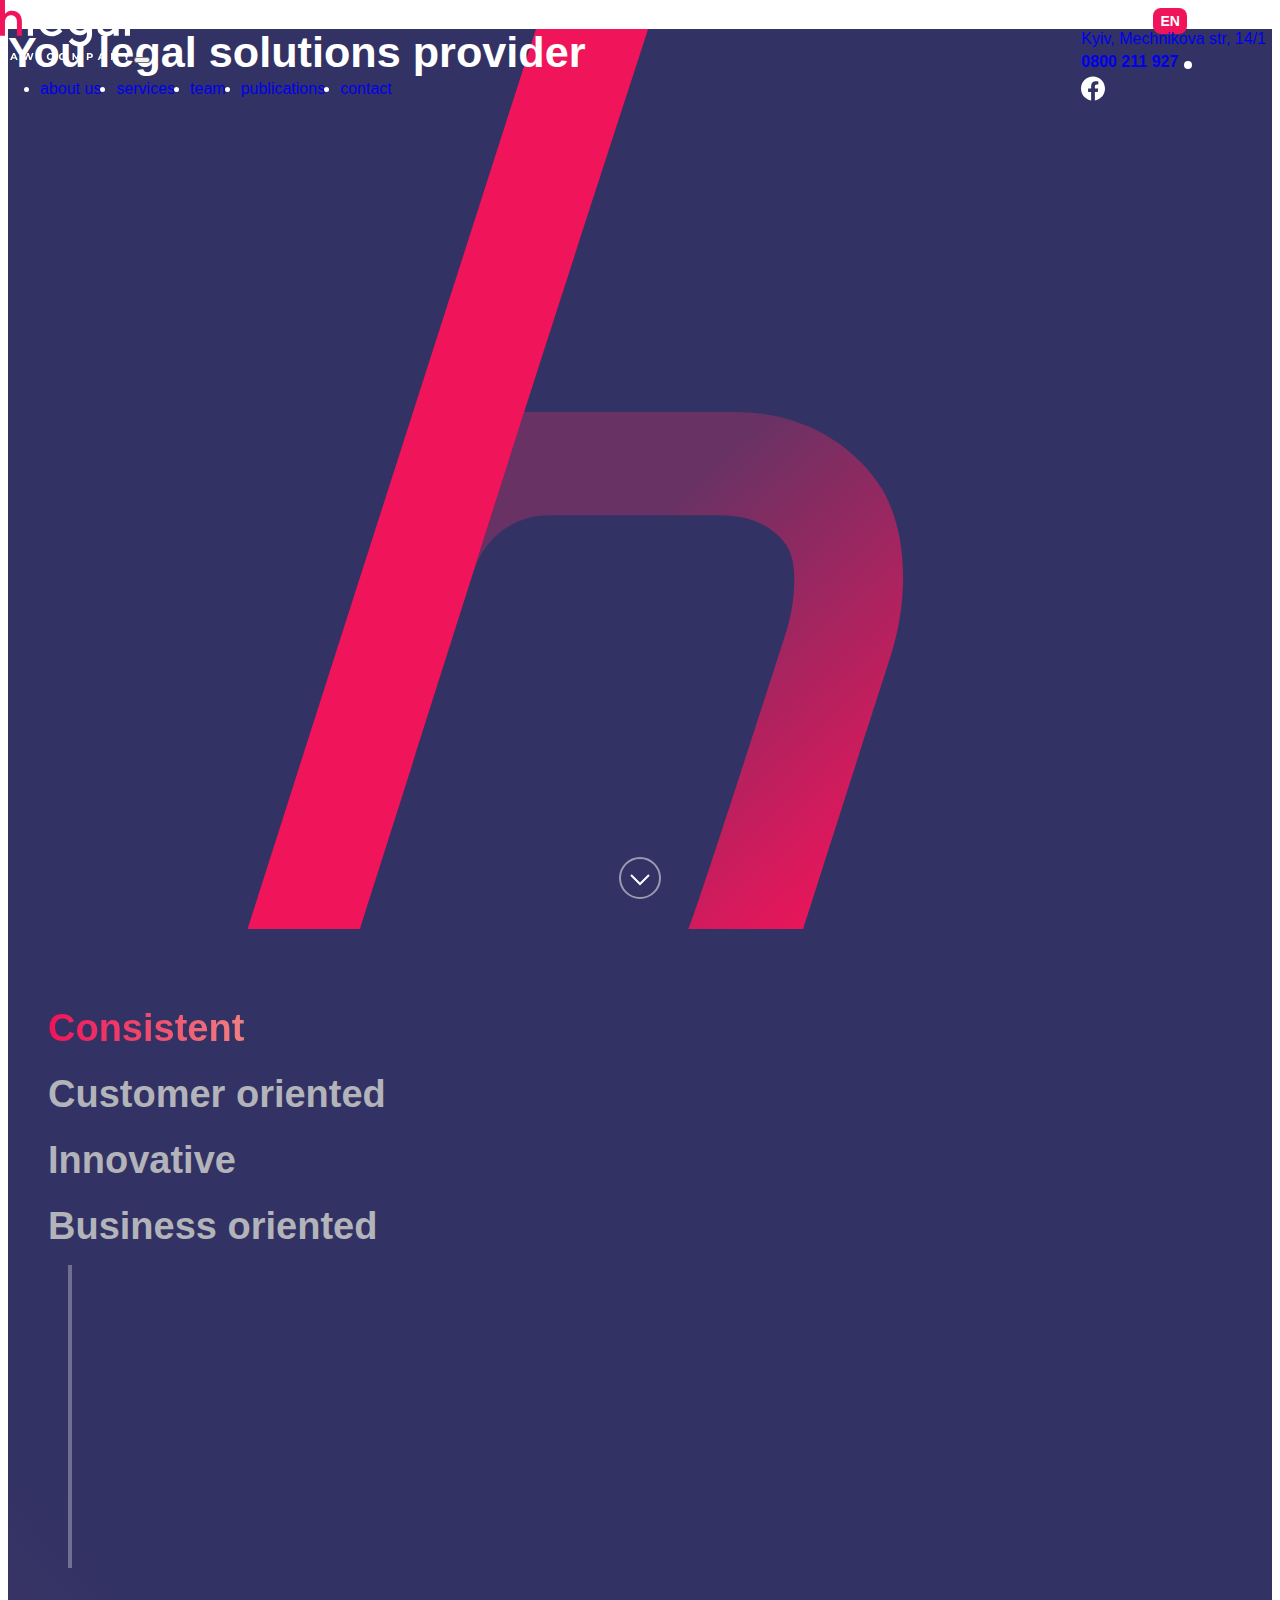
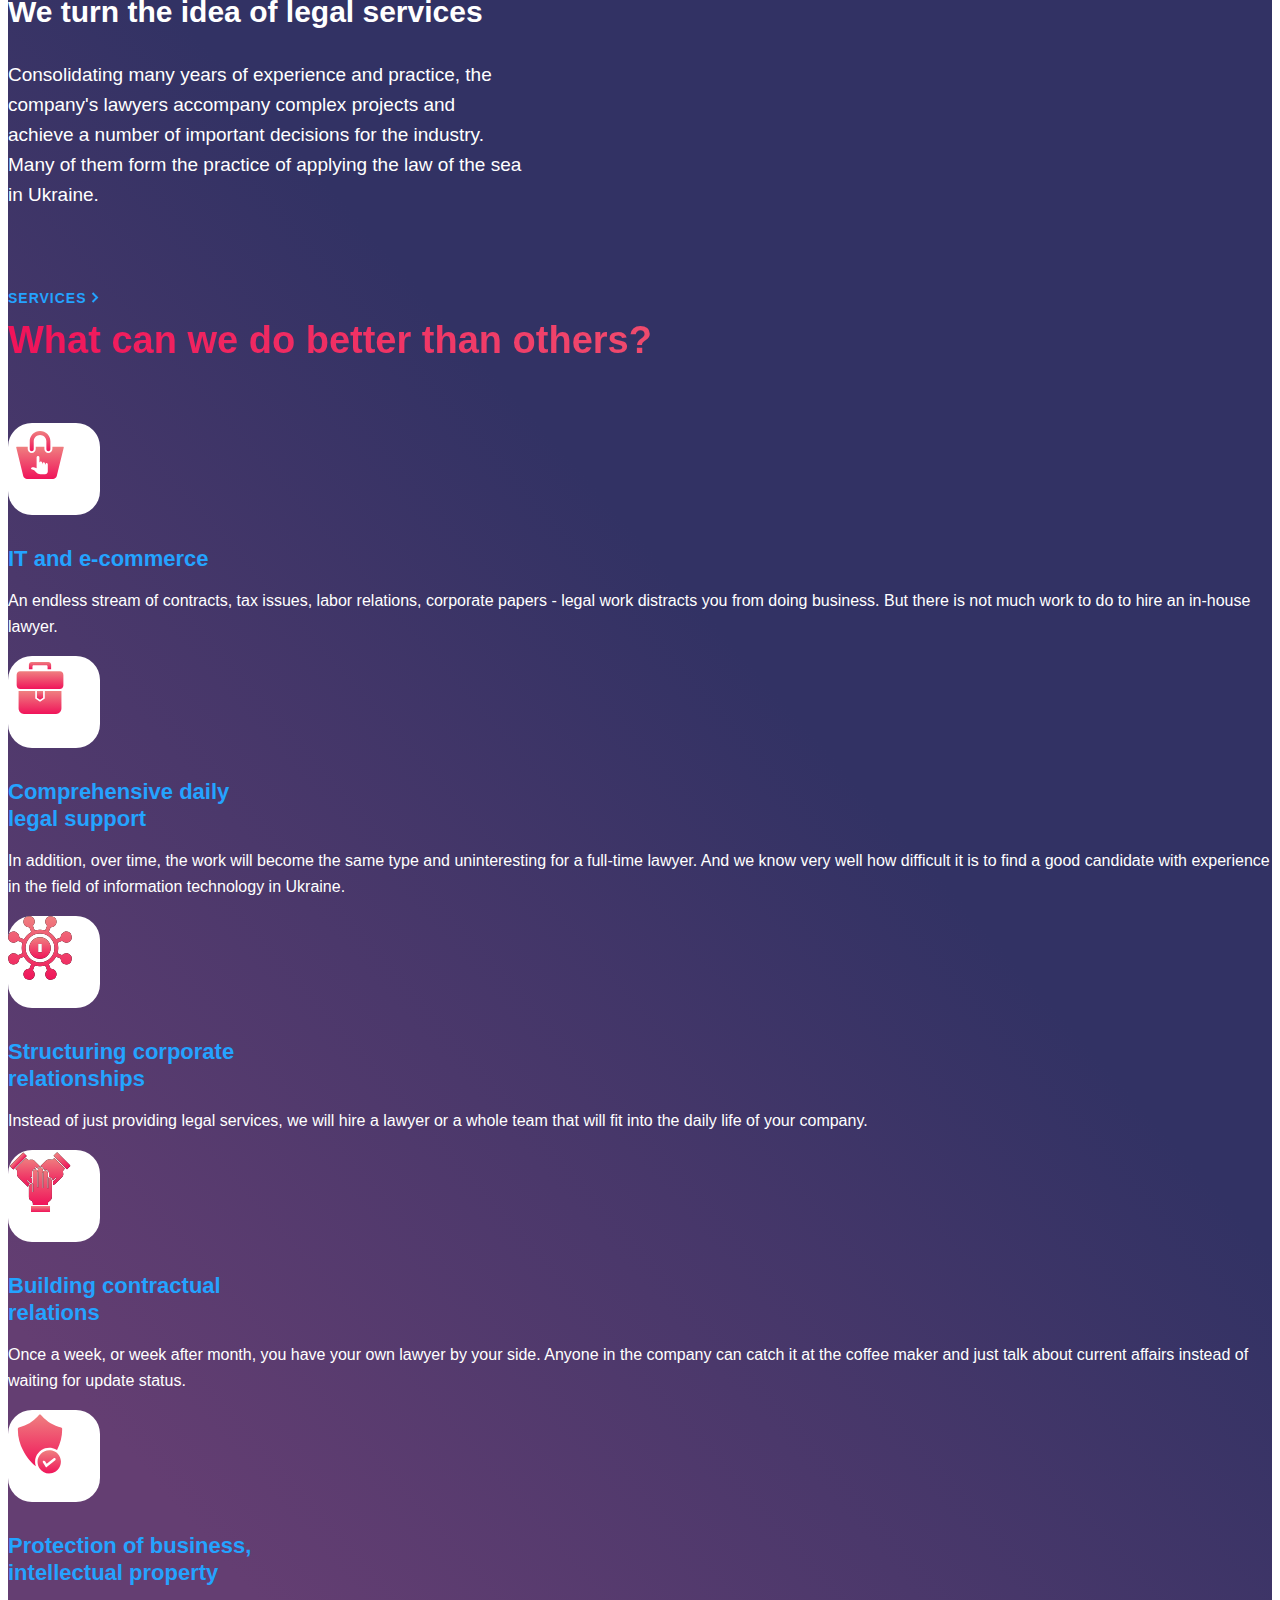
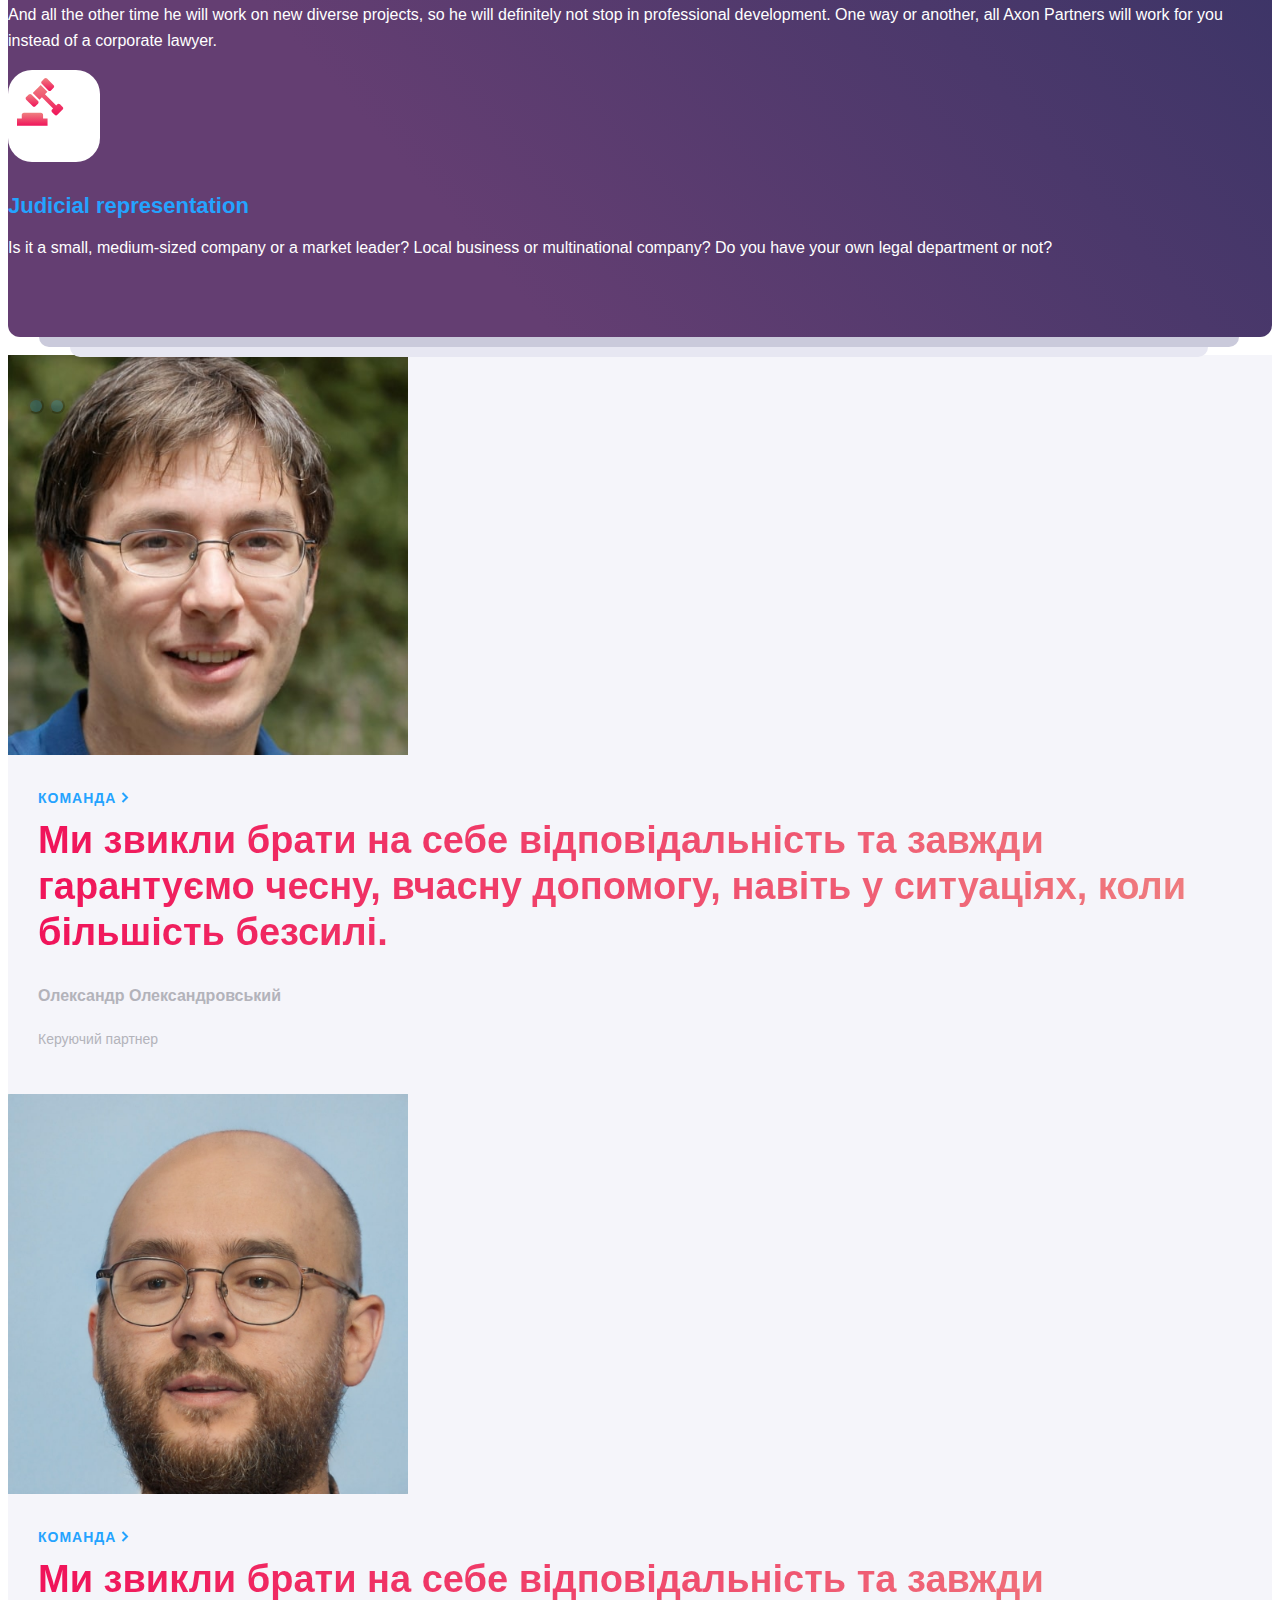
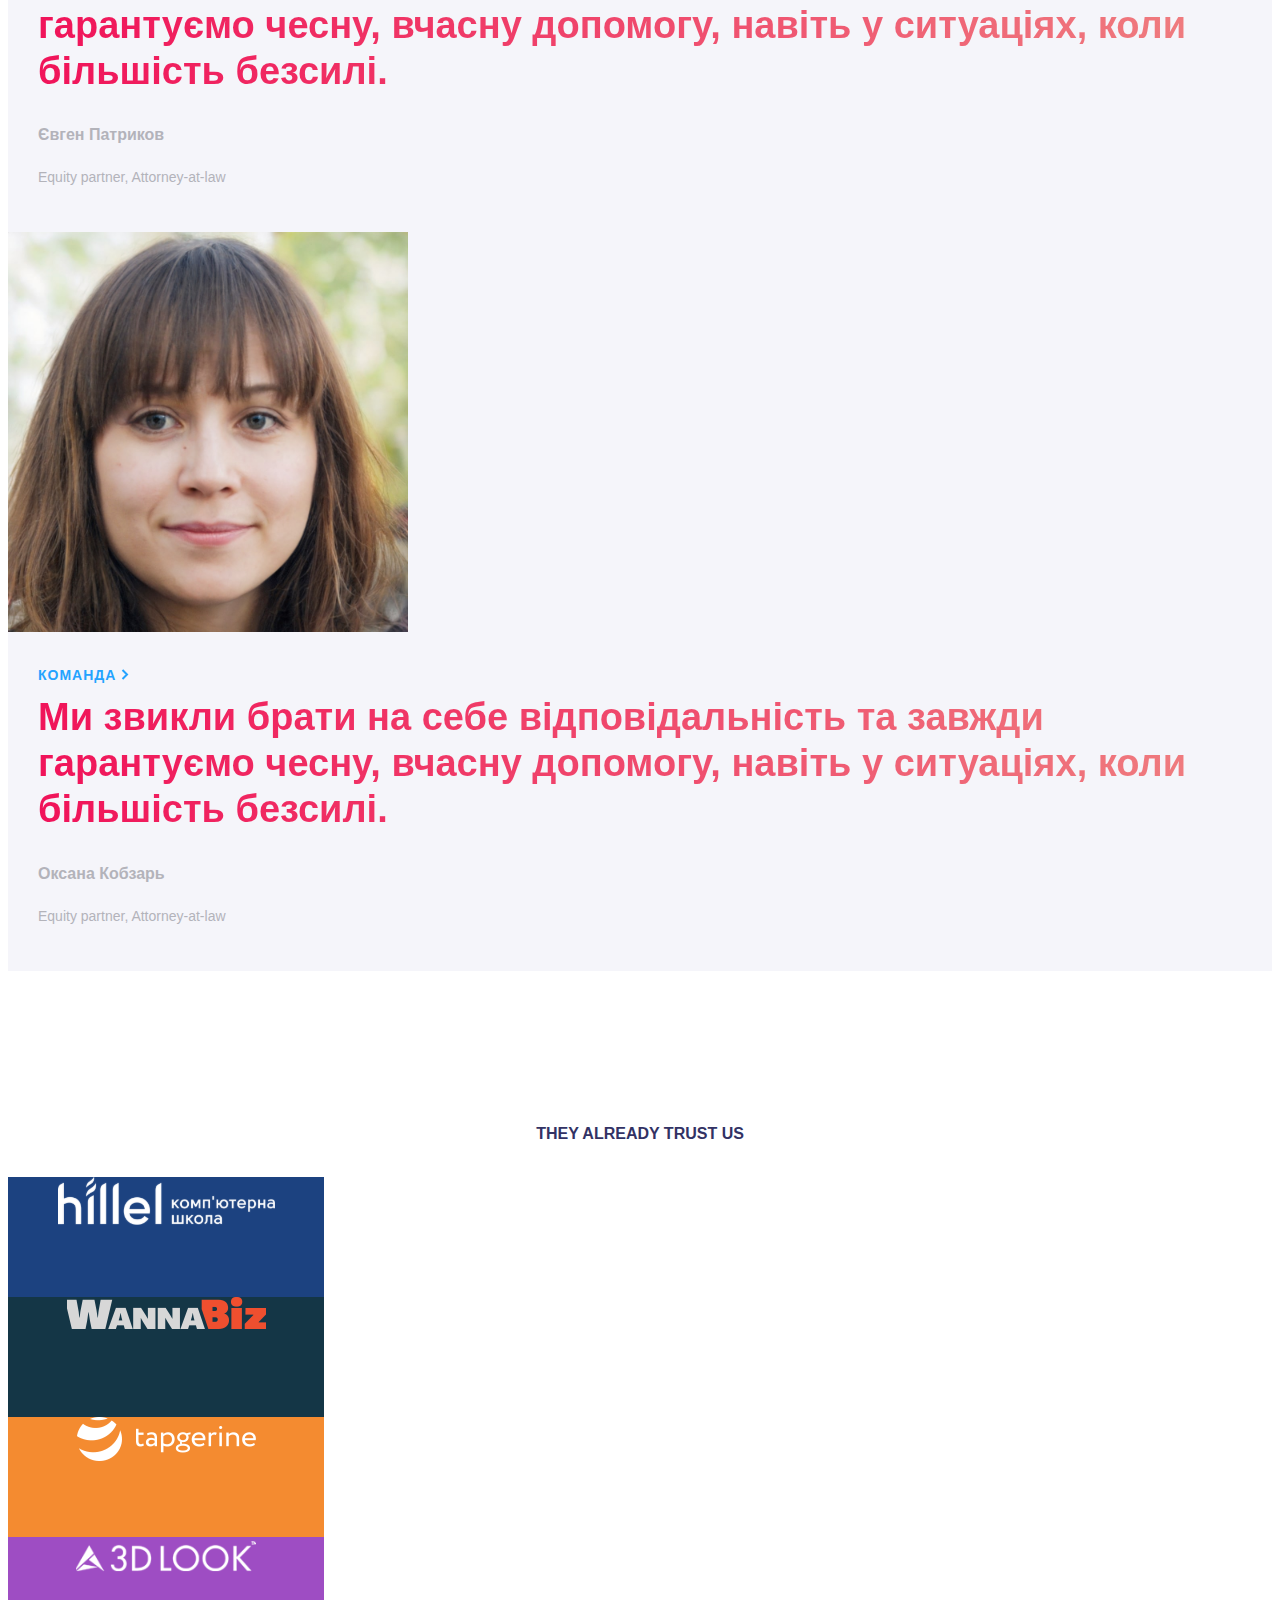
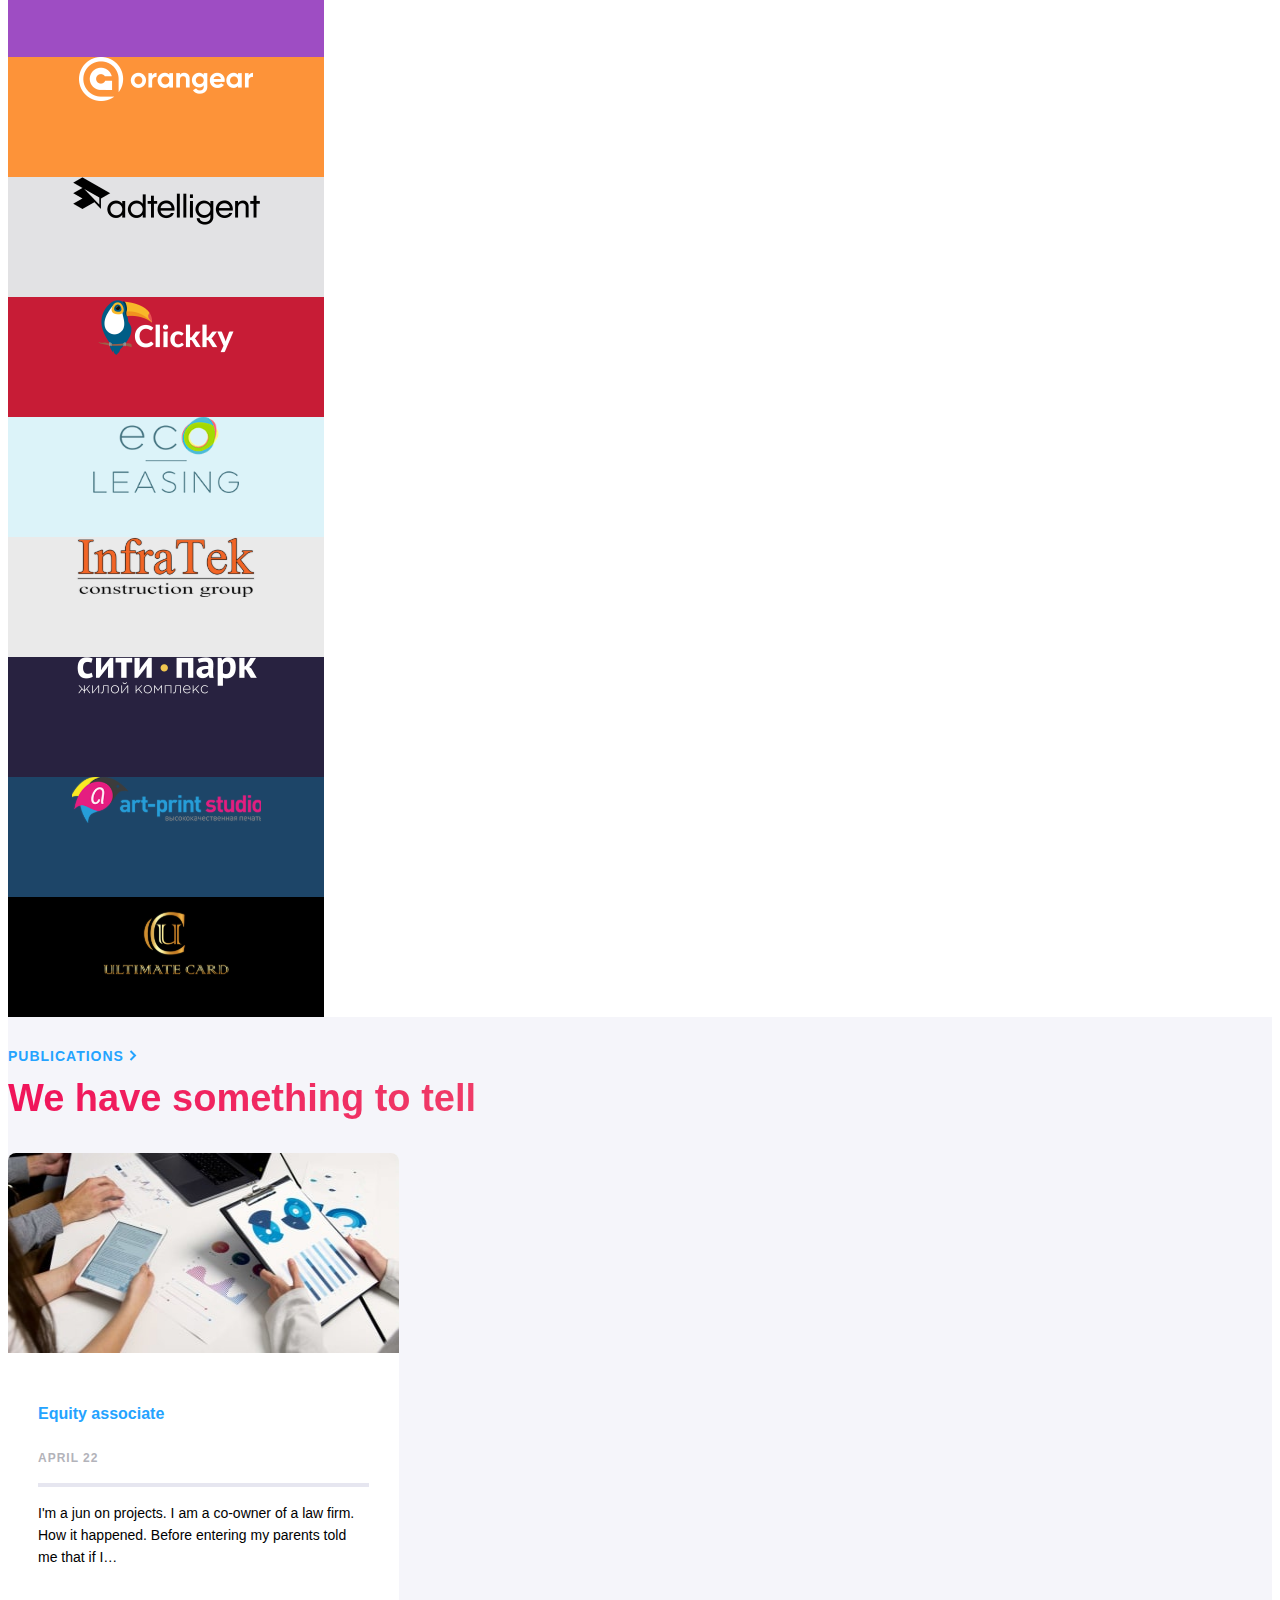
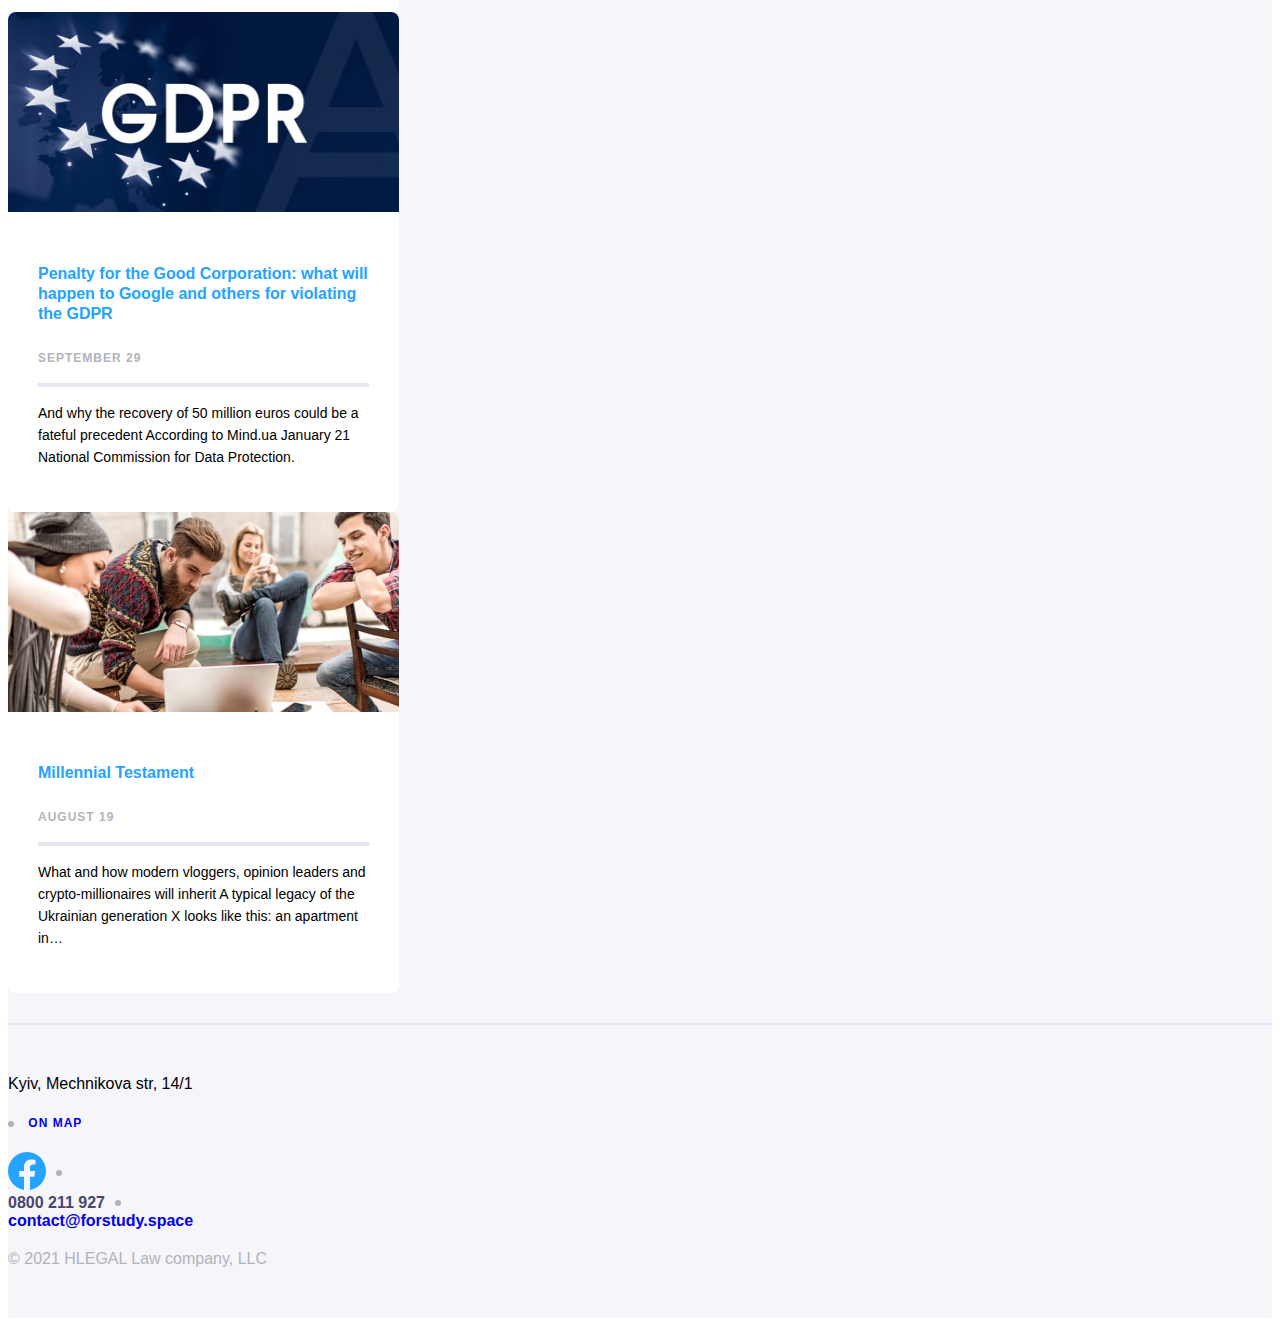
==== commit 0574fbf3: "HTML optimization" ====
--- a/html/index.html
+++ b/html/index.html
@@ -1,506 +1 @@
-<!doctype html>
-<html lang="en">
-<head>
-    <meta charset="UTF-8">
-    <meta name="viewport"
-          content="width=device-width, user-scalable=no, initial-scale=1.0, maximum-scale=1.0, minimum-scale=1.0">
-    <meta http-equiv="X-UA-Compatible" content="ie=edge">
-    <title>Hlegal</title>
-
-    <link rel="icon" href="../assets/img/Symbol.png">
-    <link rel="apple-touch-icon" href="../assets/img/Symbol.png">
-
-    <link href="https://cdn.jsdelivr.net/npm/bootstrap@5.2.0-beta1/dist/css/bootstrap.min.css" rel="stylesheet"
-          integrity="sha384-0evHe/X+R7YkIZDRvuzKMRqM+OrBnVFBL6DOitfPri4tjfHxaWutUpFmBp4vmVor" crossorigin="anonymous">
-    <link rel="stylesheet" href="../css/style.css">
-</head>
-<body>
-
-    <header class="header">
-        <div class="header__top">
-            <div class="container">
-                <div class="row">
-                    <div class="col-12 d-flex header__top-content">
-
-                        <div class="header__lang">
-
-                            <div>
-                                <label>
-                                    <input class="header__lang-switcher" name="lang" type="radio" value="УК">
-                                    <span class="header__lang-name">УК</span>
-                                </label>
-
-                                <label>
-                                    <input class="header__lang-switcher" name="lang" type="radio" value="РУ">
-                                    <span class="header__lang-name">РУ</span>
-                                </label>
-
-                                <label>
-                                    <input class="header__lang-switcher" name="lang" type="radio" value="EN" checked>
-                                    <span class="header__lang-name">EN</span>
-                                </label>
-
-                            </div>
-
-                        </div>
-
-                        <div class="header__address">
-                            <a target="_blank"
-                               href="https://www.google.com.ua/maps/place/%D1%83%D0%BB.+%D0%9C%D0%B5%D1%87%D0%BD%D0%B8%D0%BA%D0%BE%D0%B2%D0%B0,+14%2F1,+%D0%9A%D0%B8%D0%B5%D0%B2,+02000/@50.436795,30.5305163,17z/data=!3m1!4b1!4m5!3m4!1s0x40d4cf07295b8e39:0x17b2112e2dc0e7a!8m2!3d50.436795!4d30.532705?hl=ru">
-                                Kyiv, Mechnikova str, 14/1
-                            </a>
-                        </div>
-
-                        <div class="header__contact">
-                            <a href="tel:0800211927">0800 211 927</a>
-                        </div>
-
-                        <div class="header__social">
-                            <a href="https://facebook.com" target="_blank" class="social-link">
-                                <svg width="24" height="25" viewBox="0 0 24 25" fill="none"
-                                     xmlns="http://www.w3.org/2000/svg">
-                                    <path d="M24 12.5733C24 5.90541 18.6274 0.5 12 0.5C5.37258 0.5 0 5.90541 0 12.5733C0 18.5995 4.38823 23.5943 10.125 24.5V16.0633H7.07813V12.5733H10.125V9.91343C10.125 6.88755 11.9165 5.21615 14.6576 5.21615C15.9705 5.21615 17.3438 5.45195 17.3438 5.45195V8.42313H15.8306C14.3399 8.42313 13.875 9.35379 13.875 10.3086V12.5733H17.2031L16.6711 16.0633H13.875V24.5C19.6118 23.5943 24 18.5995 24 12.5733Z"
-                                          fill="white"/>
-                                </svg>
-                            </a>
-                        </div>
-
-                    </div>
-                </div>
-            </div>
-
-        </div>
-
-        <div class="header__navigation">
-            <nav class="navbar navbar-expand-sm">
-                <div class="container">
-                    <a class="navbar-brand" href="index.html">
-                        <img src="../assets/logo.svg" alt="logo">
-                    </a>
-                    <button class="navbar-toggler" type="button" data-bs-toggle="collapse"
-                            data-bs-target="#navbarSupportedContent" aria-controls="navbarSupportedContent"
-                            aria-expanded="false" aria-label="Toggle navigation">
-                        <span class="navbar-toggler-icon"></span>
-                    </button>
-
-
-                    <div class="collapse navbar-collapse justify-content-end" id="navbarSupportedContent">
-                        <div class="popup-fade">
-                            <div class="navbar__wrapper">
-                                <a href="index.html" id="close" class="d-flex justify-content-end">
-                                    <img src="../assets/icons/Close.svg">
-                                </a>
-                                <ul class="navbar-nav">
-                                    <li class="nav-item">
-                                        <a class="nav-link" aria-current="page" href="about.html">about us</a>
-                                    </li>
-                                    <li class="nav-item">
-                                        <a class="nav-link" aria-current="page" href="services.html">services</a>
-                                    </li>
-                                    <li class="nav-item">
-                                        <a class="nav-link" aria-current="page" href="team.html">team</a>
-                                    </li>
-                                    <li class="nav-item">
-                                        <a class="nav-link" aria-current="page" href="publications.html">publications</a>
-                                    </li>
-                                    <li class="nav-item">
-                                        <a class="nav-link" aria-current="page" href="contact.html">contact</a>
-                                    </li>
-                                </ul>
-                            </div>
-                        </div>
-                    </div>
-                </div>
-            </nav>
-        </div>
-    </header>
-
-
-    <main>
-            <section class="common-bg">
-                <section class="banner d-flex align-items-center">
-                    <div class="container">
-                        <div class="row">
-                            <div class="col-12">
-                                <h1 class="text-center">you legal solutions provider</h1>
-
-                                <a href="#" class="banner__scroll" >
-                                    <svg width="42" height="42" viewBox="0 0 42 42" fill="none"
-                                         xmlns="http://www.w3.org/2000/svg">
-                                        <circle opacity="0.5" cx="21" cy="21" r="20" stroke="white" stroke-width="2"/>
-                                        <path d="M12 18L21 27L30 18" stroke="white" stroke-width="2"/>
-                                    </svg>
-                                </a>
-                            </div>
-                        </div>
-                    </div>
-                </section>
-
-                <section class="benefits">
-                    <div class="container">
-                        <div class="row">
-                            <div class="benefits__wrapper d-flex align-items-center">
-                                <div class="benefits__item col-5">
-                                    <nav>
-                                        <ul>
-                                            <li><a class="nav-link active" href="#">Consistent</a></li>
-                                            <li><a class="nav-link"  href="#">Customer oriented</a></li>
-                                            <li><a class="nav-link"  href="#">Innovative</a></li>
-                                            <li><a class="nav-link"  href="#">Business oriented</a></li>
-                                        </ul>
-                                    </nav>
-                                </div>
-
-                                <div class="benefits__line d-flex align-self-center col-1"></div>
-
-                                <div class="benefits__description col-5">
-                                    <h2>
-                                        We turn the idea of legal services
-                                    </h2>
-
-                                    <p>Consolidating many years of experience and practice, the company's
-                                        lawyers accompany complex projects and achieve a number of important decisions for the industry.
-                                        Many of them form the practice of applying the law of the sea in Ukraine.</p>
-                                </div>
-                            </div>
-
-                        </div>
-                    </div>
-
-                </section>
-
-                <section class="services">
-                    <div class="container">
-                        <div class="row">
-                            <div class="section__title">
-                                <div class="d-flex align-items-center">
-                                    <a class="section__link" href="services.html">Services
-                                    </a>
-                                </div>
-
-                                <h2>What can we do better than others?</h2>
-                            </div>
-
-                            <div class="services__items d-flex flex-wrap justify-content-between">
-                                <div class="services__items-section col-3">
-                                    <div class="services__items-icon d-flex justify-content-center"><img src="../assets/icons/Ecommerce.svg" alt="Ecommerce icon"></div>
-                                    <a href="service-entry.html"><h3>IT and e-commerce</h3></a>
-                                    <p>An endless stream of contracts, tax issues, labor relations, corporate papers -
-                                        legal work distracts you from doing business. But there is not much work
-                                        to do to hire an in-house lawyer.</p>
-                                </div>
-
-                                <div class="services__items-section col-3">
-                                    <div class="services__items-icon d-flex justify-content-center"><img src="../assets/icons/Support.svg" alt="Support icon"></div>
-                                    <a href="#"><h3>Comprehensive daily legal support</h3></a>
-                                    <p>In addition, over time, the work will become the same type and uninteresting
-                                        for a full-time lawyer. And we know very well how difficult it is to find
-                                        a good candidate with experience in the field of information technology in Ukraine.</p>
-                                </div>
-
-                                <div class="services__items-section col-3">
-                                    <div class="services__items-icon d-flex justify-content-center"><img src="../assets/icons/Coprorate.svg" alt="Coprorate icon"></div>
-                                    <a href="#"><h3>Structuring corporate relationships</h3></a>
-                                    <p>Instead of just providing legal services,
-                                        we will hire a lawyer or a whole team that will fit into the daily life of your company.</p>
-                                </div>
-
-                                <div class="services__items-section col-3">
-                                    <div class="services__items-icon d-flex justify-content-center"><img src="../assets/icons/Trust.svg" alt="Trust icon"></div>
-                                    <a href="#"><h3>Building contractual relations</h3></a>
-                                    <p>Once a week, or week after month, you have your own lawyer by your side. Anyone in the company can
-                                        catch it at the coffee maker and just talk about current affairs instead of waiting for update status.</p>
-                                </div>
-
-                                <div class="services__items-section col-3">
-                                    <div class="services__items-icon d-flex justify-content-center"><img src="../assets/icons/Protection.svg" alt="Protection icon"></div>
-                                    <a href="#"><h3>Protection of business, intellectual property</h3></a>
-                                    <p>And all the other time he will work on new diverse projects, so he will definitely not stop in professional development.
-                                        One way or another, all Axon Partners will work for you instead of a corporate lawyer.</p>
-                                </div>
-
-                                <div class="services__items-section col-3">
-                                    <div class="services__items-icon d-flex justify-content-center"><img src="../assets/icons/Court.svg" alt="Court icon"></div>
-                                    <a href="#"><h3>Judicial representation</h3></a>
-                                    <p>Is it a small, medium-sized company or a market leader? Local business or multinational company?
-                                        Do you have your own legal department or not?</p>
-                                </div>
-                            </div>
-                        </div>
-                    </div>
-                </section>
-            </section>
-        </section>
-
-
-        <section class="team">
-            <div class="container">
-                <div class="row">
-                    <div id="carouselExampleIndicators" class="carousel slide" data-bs-ride="carousel">
-                        <div class="carousel-indicators">
-                            <button type="button" data-bs-target="#carouselExampleIndicators" data-bs-slide-to="0" class="active" aria-current="true" aria-label="Slide 1"></button>
-                            <button type="button" data-bs-target="#carouselExampleIndicators" data-bs-slide-to="1" aria-label="Slide 2"></button>
-                            <button type="button" data-bs-target="#carouselExampleIndicators" data-bs-slide-to="2" aria-label="Slide 3"></button>
-                        </div>
-                        <div class="carousel-inner">
-                            <div class="carousel-item active">
-                                <div class="team__wrapper d-flex">
-                                    <img src="../assets/img/Team-1-min.jpg" class="d-block d-flex align-items-center" alt="Alex">
-
-                                    <div class="team__content">
-                                        <div class="section__title">
-                                            <div class="d-flex align-items-center">
-                                                <a class="section__link" href="team.html">команда
-                                                </a>
-                                            </div>
-
-                                            <h2>Ми звикли брати на себе відповідальність та завжди гарантуємо чесну,
-                                                вчасну допомогу, навіть у ситуаціях, коли більшість безсилі.</h2>
-                                        </div>
-
-                                        <div class="team__content-description">
-                                            <h4>Олександр Олександровський</h4>
-                                            <p>Керуючий партнер</p>
-                                        </div>
-                                    </div>
-                                </div>
-
-                            </div>
-                            <div class="carousel-item">
-                                <div class="team__wrapper d-flex">
-                                    <img src="../assets/img/Team-2-min.jpg" class="d-block w-100" alt="Alex">
-
-                                    <div class="team__content">
-                                        <div class="section__title">
-                                            <div class="d-flex align-items-center">
-                                                <a class="section__link" href="team.html">команда
-                                                </a>
-                                            </div>
-
-                                            <h2>Ми звикли брати на себе відповідальність та завжди гарантуємо чесну,
-                                                вчасну допомогу, навіть у ситуаціях, коли більшість безсилі.</h2>
-                                        </div>
-
-                                        <div class="team__content-description">
-                                            <h4>Євген Патриков</h4>
-                                            <p>Equity partner, Attorney-at-law</p>
-                                        </div>
-                                    </div>
-                                </div>
-
-                            </div>
-                            <div class="carousel-item">
-                                <div class="team__wrapper d-flex">
-                                    <img src="../assets/img/Team-5-min.jpg" class="d-block w-100" alt="Alex">
-
-                                    <div class="team__content">
-                                        <div class="section__title">
-                                            <div class="d-flex align-items-center">
-                                                <a class="section__link" href="team.html">команда
-                                                </a>
-                                            </div>
-
-                                            <h2>Ми звикли брати на себе відповідальність та завжди гарантуємо чесну,
-                                                вчасну допомогу, навіть у ситуаціях, коли більшість безсилі.</h2>
-                                        </div>
-
-                                        <div class="team__content-description">
-                                            <h4>Оксана Кобзарь</h4>
-                                            <p>Equity partner, Attorney-at-law</p>
-                                        </div>
-                                    </div>
-                                </div>
-
-                            </div>
-                        </div>
-                    </div>
-                </div>
-            </div>
-        </section>
-
-        <section class="clients">
-            <p>They already trust us</p>
-            <div class="clients__items d-flex flex-wrap justify-content-center">
-                <div class="clients__items-section clients__items-section-hillel d-flex align-items-center justify-content-center">
-                    <a href="#" ><img src="../assets/icons/hillel-logo.svg" alt="Hillel logo"></a>
-                </div>
-
-                <div class="clients__items-section clients__items-section-wannabiz d-flex align-items-center justify-content-center">
-                    <a href="#" ><img src="../assets/icons/wannabiz.svg" alt="WannaBiz logo"></a>
-                </div>
-
-                <div class="clients__items-section clients__items-section-tapgerine d-flex align-items-center justify-content-center">
-                    <a href="#" ><img src="../assets/icons/tapgerine-logo.svg" alt="Tapgerine logo"></a>
-                </div>
-
-                <div class="clients__items-section clients__items-section-3dlook d-flex align-items-center justify-content-center">
-                    <a href="#" ><img src="../assets/icons/3dlook-logo.svg" alt="3D look logo"></a>
-                </div>
-
-                <div class="clients__items-section clients__items-section-orangear d-flex align-items-center justify-content-center">
-                    <a href="#" ><img src="../assets/icons/orangear-logo.svg" alt="Orangear logo"></a>
-                </div>
-
-                <div class="clients__items-section clients__items-section-adtelligent d-flex align-items-center justify-content-center">
-                    <a href="#" ><img src="../assets/icons/adtelligent-logo.svg" alt="Adtelligent logo"></a>
-                </div>
-
-                <div class="clients__items-section clients__items-section-clikky d-flex align-items-center justify-content-center">
-                    <a href="#" ><img src="../assets/icons/clickky-logo.svg" alt="Clikky logo"></a>
-                </div>
-
-                <div class="clients__items-section clients__items-section-ecolease d-flex align-items-center justify-content-center">
-                    <a href="#" ><img src="../assets/icons/ecolease.svg" alt="Eco logo"></a>
-                </div>
-
-                <div class="clients__items-section clients__items-section-infatek d-flex align-items-center justify-content-center">
-                    <a href="#" ><img src="../assets/icons/infatek.svg" alt="Infatek logo"></a>
-                </div>
-
-                <div class="clients__items-section clients__items-section-city d-flex align-items-center justify-content-center">
-                    <a href="#" ><img src="../assets/icons/city-logo.svg" alt="City logo"></a>
-                </div>
-
-                <div class="clients__items-section clients__items-section-art d-flex align-items-center justify-content-center">
-                    <a href="#" ><img src="../assets/icons/art-logo.svg" alt="Art print logo"></a>
-                </div>
-
-                <div class="clients__items-section clients__items-section-ultimatecard d-flex align-items-center justify-content-center">
-                    <a href="#"><img src="../assets/icons/ultimatecard-logo.svg" alt="Ultimate card logo"></a>
-                </div>
-
-            </div>
-        </section>
-
-        <section class="publications">
-            <div class="container">
-                <div class="publications__wrapper">
-                    <div class="row">
-                        <div class="section__title">
-                            <div class="d-flex align-items-center">
-                                <a class="section__link" href="publications.html">Publications
-                                </a>
-                            </div>
-
-                            <h2>We have something to tell</h2>
-                        </div>
-
-                        <div>
-                            <div class="publications__content d-flex flex-wrap">
-                                <article class="publications__article p-0">
-                                    <a href="#">
-                                        <div class="publications__article-img" style="background-image: url('../assets/img/associate-min.jpg');"></div>
-                                        <div class="publications__article-description">
-                                            <div class="publications__article-title">
-                                                <h4>Equity associate</h4>
-                                                <p>April 22</p>
-                                            </div>
-
-                                            <p class="publications__article-text">I'm a jun on projects. I am a co-owner of a law firm.
-                                                How it happened. Before entering my parents told me that if I…</p>
-                                        </div>
-                                    </a>
-
-                                </article>
-
-                                <article class="publications__article p-0">
-                                    <a href="article.html">
-                                        <div class="publications__article-img" style="background-image: url('../assets/img/gdpr-min.jpg');"></div>
-                                        <div class="publications__article-description">
-                                            <div class="publications__article-title">
-                                                <h4>Penalty for the Good Corporation: what will happen to Google and others for violating the GDPR</h4>
-                                                <p>September 29</p>
-                                            </div>
-
-                                            <p class="publications__article-text">And why the recovery of 50 million euros could be a fateful precedent
-                                                According to Mind.ua January 21 National Commission for Data Protection.</p>
-                                        </div>
-                                    </a>
-                                </article>
-
-                                <article class="publications__article p-0">
-                                    <a href="#">
-                                        <div class="publications__article-img" style="background-image: url('../assets/img/millennial-min.jpg');"></div>
-                                        <div class="publications__article-description">
-                                            <div class="publications__article-title">
-                                                <h4>Millennial Testament</h4>
-                                                <p>August 19</p>
-                                            </div>
-
-                                            <p class="publications__article-text">What and how modern vloggers, opinion leaders and crypto-millionaires will inherit
-                                                A typical legacy of the Ukrainian generation X looks like this: an apartment in…</p>
-                                        </div>
-                                    </a>
-                                </article>
-                            </div>
-                        </div>
-                    </div>
-                </div>
-            </div>
-        </section>
-    </main>
-
-    <footer class="footer">
-        <div class="container">
-            <div class="row">
-                <div class="footer__position d-flex justify-content-between">
-                    <div>
-                        <div class="footer__address d-flex align-items-center">
-                            <p class="mb-0">
-                                Kyiv, Mechnikova str, 14/1
-                            </p>
-                            <a class="footer__address-map"
-                               target="_blank"
-                               href="https://www.google.com.ua/maps/place/%D1%83%D0%BB.+%D0%9C%D0%B5%D1%87%D0%BD%D0%B8%D0%BA%D0%BE%D0%B2%D0%B0,+14%2F1,+%D0%9A%D0%B8%D0%B5%D0%B2,+02000/@50.436795,30.5305163,17z/data=!3m1!4b1!4m5!3m4!1s0x40d4cf07295b8e39:0x17b2112e2dc0e7a!8m2!3d50.436795!4d30.532705?hl=ru">
-                                On map
-                            </a>
-                        </div>
-                        <div class="footer__content d-flex align-items-center">
-                            <div class="footer__social">
-                                <a href="https://facebook.com" target="_blank" class="social-link">
-                                    <svg width="38" height="38" viewBox="0 0 38 38" fill="none" xmlns="http://www.w3.org/2000/svg">
-                                        <g clip-path="url(#clip0_45561_813)">
-                                            <path d="M38 19.1161C38 8.55857 29.4934 0 19 0C8.50658 0 0 8.55857 0 19.1161C0 28.6575 6.94803 36.5659 16.0312 38V24.6419H11.207V19.1161H16.0312V14.9046C16.0312 10.1136 18.8678 7.46723 23.2078 7.46723C25.2866 7.46723 27.4609 7.84059 27.4609 7.84059V12.545H25.0651C22.7048 12.545 21.9688 14.0185 21.9688 15.5302V19.1161H27.2383L26.3959 24.6419H21.9688V38C31.052 36.5659 38 28.6575 38 19.1161Z" fill="#24A3FF"/>
-                                        </g>
-                                        <defs>
-                                            <clipPath id="clip0_45561_813">
-                                                <rect width="38" height="38" fill="white"/>
-                                            </clipPath>
-                                        </defs>
-                                    </svg>
-                                </a>
-                            </div>
-
-                            <div class="footer__contact">
-                                <a href="tel:0800211927" class="footer__contact-tel">0800 211 927</a>
-                            </div>
-
-                            <div class="footer__contact">
-                                <a href="mailto:contact@forstudy.space>" class="footer__contact-mail"> contact@forstudy.space</a>
-                            </div>
-                        </div>
-                    </div>
-
-                    <p class="footer__info">
-                        © 2021 HLEGAL Law company, LLC
-                    </p>
-                </div>
-
-
-
-            </div>
-
-        </div>
-
-
-    </footer>
-
-
-
-
-
-    <script src="https://cdn.jsdelivr.net/npm/bootstrap@5.2.0-beta1/dist/js/bootstrap.bundle.min.js"
-            integrity="sha384-pprn3073KE6tl6bjs2QrFaJGz5/SUsLqktiwsUTF55Jfv3qYSDhgCecCxMW52nD2"
-            crossorigin="anonymous"></script>
-</body>
-</html>+<!doctype html><html lang="en"><head> <meta charset="UTF-8"> <meta name="viewport" content="width=device-width, user-scalable=no, initial-scale=1.0, maximum-scale=1.0, minimum-scale=1.0"> <meta http-equiv="X-UA-Compatible" content="ie=edge"> <title>Hlegal</title> <link rel="icon" href="../assets/img/Symbol.png"> <link rel="apple-touch-icon" href="../assets/img/Symbol.png"> <link href="https://cdn.jsdelivr.net/npm/bootstrap@5.2.0-beta1/dist/css/bootstrap.min.css" rel="stylesheet" integrity="sha384-0evHe/X+R7YkIZDRvuzKMRqM+OrBnVFBL6DOitfPri4tjfHxaWutUpFmBp4vmVor" crossorigin="anonymous"> <link rel="stylesheet" href="../css/style.css"></head><body> <header class="header"> <div class="header__top"> <div class="container"> <div class="row"> <div class="col-12 d-flex header__top-content"> <div class="header__lang"> <div> <label> <input class="header__lang-switcher" name="lang" type="radio" value="УК"> <span class="header__lang-name">УК</span> </label> <label> <input class="header__lang-switcher" name="lang" type="radio" value="РУ"> <span class="header__lang-name">РУ</span> </label> <label> <input class="header__lang-switcher" name="lang" type="radio" value="EN" checked> <span class="header__lang-name">EN</span> </label> </div></div><div class="header__address"> <a target="_blank" href="https://www.google.com.ua/maps/place/%D1%83%D0%BB.+%D0%9C%D0%B5%D1%87%D0%BD%D0%B8%D0%BA%D0%BE%D0%B2%D0%B0,+14%2F1,+%D0%9A%D0%B8%D0%B5%D0%B2,+02000/@50.436795,30.5305163,17z/data=!3m1!4b1!4m5!3m4!1s0x40d4cf07295b8e39:0x17b2112e2dc0e7a!8m2!3d50.436795!4d30.532705?hl=ru"> Kyiv, Mechnikova str, 14/1 </a> </div><div class="header__contact"> <a href="tel:0800211927">0800 211 927</a> </div><div class="header__social"> <a href="https://facebook.com" target="_blank" class="social-link"> <svg width="24" height="25" viewBox="0 0 24 25" fill="none" xmlns="http://www.w3.org/2000/svg"> <path d="M24 12.5733C24 5.90541 18.6274 0.5 12 0.5C5.37258 0.5 0 5.90541 0 12.5733C0 18.5995 4.38823 23.5943 10.125 24.5V16.0633H7.07813V12.5733H10.125V9.91343C10.125 6.88755 11.9165 5.21615 14.6576 5.21615C15.9705 5.21615 17.3438 5.45195 17.3438 5.45195V8.42313H15.8306C14.3399 8.42313 13.875 9.35379 13.875 10.3086V12.5733H17.2031L16.6711 16.0633H13.875V24.5C19.6118 23.5943 24 18.5995 24 12.5733Z" fill="white"/> </svg> </a> </div></div></div></div></div><div class="header__navigation"> <nav class="navbar navbar-expand-sm"> <div class="container"> <a class="navbar-brand" href="index.html"> <img src="../assets/logo.svg" alt="logo"> </a> <button class="navbar-toggler" type="button" data-bs-toggle="collapse" data-bs-target="#navbarSupportedContent" aria-controls="navbarSupportedContent" aria-expanded="false" aria-label="Toggle navigation"> <span class="navbar-toggler-icon"></span> </button> <div class="collapse navbar-collapse justify-content-end" id="navbarSupportedContent"> <div class="popup-fade"> <div class="navbar__wrapper"> <a href="index.html" id="close" class="d-flex justify-content-end"> <img src="../assets/icons/Close.svg" alt="Close"> </a> <ul class="navbar-nav"> <li class="nav-item"> <a class="nav-link" aria-current="page" href="about.html">about us</a> </li><li class="nav-item"> <a class="nav-link" aria-current="page" href="services.html">services</a> </li><li class="nav-item"> <a class="nav-link" aria-current="page" href="team.html">team</a> </li><li class="nav-item"> <a class="nav-link" aria-current="page" href="publications.html">publications</a> </li><li class="nav-item"> <a class="nav-link" aria-current="page" href="contact.html">contact</a> </li></ul> </div></div></div></div></nav> </div></header> <main> <div class="common-bg"> <section class="banner d-flex align-items-center"> <div class="container"> <div class="row"> <div class="col-12"> <h1 class="text-center">You legal solutions provider</h1> <a href="#" class="banner__scroll" > <svg width="42" height="42" viewBox="0 0 42 42" fill="none" xmlns="http://www.w3.org/2000/svg"> <circle opacity="0.5" cx="21" cy="21" r="20" stroke="white" stroke-width="2"/> <path d="M12 18L21 27L30 18" stroke="white" stroke-width="2"/> </svg> </a> </div></div></div></section> <div class="benefits"> <div class="container"> <div class="row"> <div class="benefits__wrapper d-flex align-items-center"> <div class="benefits__item col-5"> <nav> <ul> <li><a class="nav-link active" href="#">Consistent</a></li><li><a class="nav-link" href="#">Customer oriented</a></li><li><a class="nav-link" href="#">Innovative</a></li><li><a class="nav-link" href="#">Business oriented</a></li></ul> </nav> </div><div class="benefits__line d-flex align-self-center col-1"></div><div class="benefits__description col-5"> <h2> We turn the idea of legal services </h2> <p>Consolidating many years of experience and practice, the company's lawyers accompany complex projects and achieve a number of important decisions for the industry. Many of them form the practice of applying the law of the sea in Ukraine.</p></div></div></div></div></div><div class="services"> <div class="container"> <div class="row"> <div class="section__title"> <div class="d-flex align-items-center"> <a class="section__link" href="services.html">Services </a> </div><h2>What can we do better than others?</h2> </div><div class="services__items d-flex flex-wrap justify-content-between"> <div class="services__items-section col-3"> <div class="services__items-icon d-flex justify-content-center"><img src="../assets/icons/Ecommerce.svg" alt="Ecommerce icon"></div><a href="service-entry.html"><h3>IT and e-commerce</h3></a> <p>An endless stream of contracts, tax issues, labor relations, corporate papers - legal work distracts you from doing business. But there is not much work to do to hire an in-house lawyer.</p></div><div class="services__items-section col-3"> <div class="services__items-icon d-flex justify-content-center"><img src="../assets/icons/Support.svg" alt="Support icon"></div><a href="#"><h3>Comprehensive daily legal support</h3></a> <p>In addition, over time, the work will become the same type and uninteresting for a full-time lawyer. And we know very well how difficult it is to find a good candidate with experience in the field of information technology in Ukraine.</p></div><div class="services__items-section col-3"> <div class="services__items-icon d-flex justify-content-center"><img src="../assets/icons/Coprorate.svg" alt="Coprorate icon"></div><a href="#"><h3>Structuring corporate relationships</h3></a> <p>Instead of just providing legal services, we will hire a lawyer or a whole team that will fit into the daily life of your company.</p></div><div class="services__items-section col-3"> <div class="services__items-icon d-flex justify-content-center"><img src="../assets/icons/Trust.svg" alt="Trust icon"></div><a href="#"><h3>Building contractual relations</h3></a> <p>Once a week, or week after month, you have your own lawyer by your side. Anyone in the company can catch it at the coffee maker and just talk about current affairs instead of waiting for update status.</p></div><div class="services__items-section col-3"> <div class="services__items-icon d-flex justify-content-center"><img src="../assets/icons/Protection.svg" alt="Protection icon"></div><a href="#"><h3>Protection of business, intellectual property</h3></a> <p>And all the other time he will work on new diverse projects, so he will definitely not stop in professional development. One way or another, all Axon Partners will work for you instead of a corporate lawyer.</p></div><div class="services__items-section col-3"> <div class="services__items-icon d-flex justify-content-center"><img src="../assets/icons/Court.svg" alt="Court icon"></div><a href="#"><h3>Judicial representation</h3></a> <p>Is it a small, medium-sized company or a market leader? Local business or multinational company? Do you have your own legal department or not?</p></div></div></div></div></div></div><section class="team"> <div class="container"> <div class="row"> <div id="carouselExampleIndicators" class="carousel slide" data-bs-ride="carousel"> <div class="carousel-indicators"> <button type="button" data-bs-target="#carouselExampleIndicators" data-bs-slide-to="0" class="active" aria-current="true" aria-label="Slide 1"></button> <button type="button" data-bs-target="#carouselExampleIndicators" data-bs-slide-to="1" aria-label="Slide 2"></button> <button type="button" data-bs-target="#carouselExampleIndicators" data-bs-slide-to="2" aria-label="Slide 3"></button> </div><div class="carousel-inner"> <div class="carousel-item active"> <div class="team__wrapper d-flex"> <img src="../assets/img/Team-1-min.jpg" class="d-block d-flex align-items-center" alt="Alex"> <div class="team__content"> <div class="section__title"> <div class="d-flex align-items-center"> <a class="section__link" href="team.html">команда </a> </div><h2>Ми звикли брати на себе відповідальність та завжди гарантуємо чесну, вчасну допомогу, навіть у ситуаціях, коли більшість безсилі.</h2> </div><div class="team__content-description"> <h4>Олександр Олександровський</h4> <p>Керуючий партнер</p></div></div></div></div><div class="carousel-item"> <div class="team__wrapper d-flex"> <img src="../assets/img/Team-2-min.jpg" class="d-block w-100" alt="Alex"> <div class="team__content"> <div class="section__title"> <div class="d-flex align-items-center"> <a class="section__link" href="team.html">команда </a> </div><h2>Ми звикли брати на себе відповідальність та завжди гарантуємо чесну, вчасну допомогу, навіть у ситуаціях, коли більшість безсилі.</h2> </div><div class="team__content-description"> <h4>Євген Патриков</h4> <p>Equity partner, Attorney-at-law</p></div></div></div></div><div class="carousel-item"> <div class="team__wrapper d-flex"> <img src="../assets/img/Team-5-min.jpg" class="d-block w-100" alt="Alex"> <div class="team__content"> <div class="section__title"> <div class="d-flex align-items-center"> <a class="section__link" href="team.html">команда </a> </div><h2>Ми звикли брати на себе відповідальність та завжди гарантуємо чесну, вчасну допомогу, навіть у ситуаціях, коли більшість безсилі.</h2> </div><div class="team__content-description"> <h4>Оксана Кобзарь</h4> <p>Equity partner, Attorney-at-law</p></div></div></div></div></div></div></div></div></section> <div class="clients"> <p>They already trust us</p><div class="clients__items d-flex flex-wrap justify-content-center"> <div class="clients__items-section clients__items-section-hillel d-flex align-items-center justify-content-center"> <a href="#" ><img src="../assets/icons/hillel-logo.svg" alt="Hillel logo"></a> </div><div class="clients__items-section clients__items-section-wannabiz d-flex align-items-center justify-content-center"> <a href="#" ><img src="../assets/icons/wannabiz.svg" alt="WannaBiz logo"></a> </div><div class="clients__items-section clients__items-section-tapgerine d-flex align-items-center justify-content-center"> <a href="#" ><img src="../assets/icons/tapgerine-logo.svg" alt="Tapgerine logo"></a> </div><div class="clients__items-section clients__items-section-3dlook d-flex align-items-center justify-content-center"> <a href="#" ><img src="../assets/icons/3dlook-logo.svg" alt="3D look logo"></a> </div><div class="clients__items-section clients__items-section-orangear d-flex align-items-center justify-content-center"> <a href="#" ><img src="../assets/icons/orangear-logo.svg" alt="Orangear logo"></a> </div><div class="clients__items-section clients__items-section-adtelligent d-flex align-items-center justify-content-center"> <a href="#" ><img src="../assets/icons/adtelligent-logo.svg" alt="Adtelligent logo"></a> </div><div class="clients__items-section clients__items-section-clikky d-flex align-items-center justify-content-center"> <a href="#" ><img src="../assets/icons/clickky-logo.svg" alt="Clikky logo"></a> </div><div class="clients__items-section clients__items-section-ecolease d-flex align-items-center justify-content-center"> <a href="#" ><img src="../assets/icons/ecolease.svg" alt="Eco logo"></a> </div><div class="clients__items-section clients__items-section-infatek d-flex align-items-center justify-content-center"> <a href="#" ><img src="../assets/icons/infatek.svg" alt="Infatek logo"></a> </div><div class="clients__items-section clients__items-section-city d-flex align-items-center justify-content-center"> <a href="#" ><img src="../assets/icons/city-logo.svg" alt="City logo"></a> </div><div class="clients__items-section clients__items-section-art d-flex align-items-center justify-content-center"> <a href="#" ><img src="../assets/icons/art-logo.svg" alt="Art print logo"></a> </div><div class="clients__items-section clients__items-section-ultimatecard d-flex align-items-center justify-content-center"> <a href="#"><img src="../assets/icons/ultimatecard-logo.svg" alt="Ultimate card logo"></a> </div></div></div><section class="publications"> <div class="container"> <div class="publications__wrapper"> <div class="row"> <div class="section__title"> <div class="d-flex align-items-center"> <a class="section__link" href="publications.html">Publications </a> </div><h2>We have something to tell</h2> </div><div> <div class="publications__content d-flex flex-wrap"> <article class="publications__article p-0"> <a href="#"> <div class="publications__article-img" style="background-image: url('../assets/img/associate-min.jpg');"></div><div class="publications__article-description"> <div class="publications__article-title"> <h4>Equity associate</h4> <p>April 22</p></div><p class="publications__article-text">I'm a jun on projects. I am a co-owner of a law firm. How it happened. Before entering my parents told me that if I…</p></div></a> </article> <article class="publications__article p-0"> <a href="article.html"> <div class="publications__article-img" style="background-image: url('../assets/img/gdpr-min.jpg');"></div><div class="publications__article-description"> <div class="publications__article-title"> <h4>Penalty for the Good Corporation: what will happen to Google and others for violating the GDPR</h4> <p>September 29</p></div><p class="publications__article-text">And why the recovery of 50 million euros could be a fateful precedent According to Mind.ua January 21 National Commission for Data Protection.</p></div></a> </article> <article class="publications__article p-0"> <a href="#"> <div class="publications__article-img" style="background-image: url('../assets/img/millennial-min.jpg');"></div><div class="publications__article-description"> <div class="publications__article-title"> <h4>Millennial Testament</h4> <p>August 19</p></div><p class="publications__article-text">What and how modern vloggers, opinion leaders and crypto-millionaires will inherit A typical legacy of the Ukrainian generation X looks like this: an apartment in…</p></div></a> </article> </div></div></div></div></div></section> </main> <footer class="footer"> <div class="container"> <div class="row"> <div class="footer__position d-flex justify-content-between"> <div> <div class="footer__address d-flex align-items-center"> <p class="mb-0"> Kyiv, Mechnikova str, 14/1 </p><a class="footer__address-map" target="_blank" href="https://www.google.com.ua/maps/place/%D1%83%D0%BB.+%D0%9C%D0%B5%D1%87%D0%BD%D0%B8%D0%BA%D0%BE%D0%B2%D0%B0,+14%2F1,+%D0%9A%D0%B8%D0%B5%D0%B2,+02000/@50.436795,30.5305163,17z/data=!3m1!4b1!4m5!3m4!1s0x40d4cf07295b8e39:0x17b2112e2dc0e7a!8m2!3d50.436795!4d30.532705?hl=ru"> On map </a> </div><div class="footer__content d-flex align-items-center"> <div class="footer__social"> <a href="https://facebook.com" target="_blank" class="social-link"> <svg width="38" height="38" viewBox="0 0 38 38" fill="none" xmlns="http://www.w3.org/2000/svg"> <g clip-path="url(#clip0_45561_813)"> <path d="M38 19.1161C38 8.55857 29.4934 0 19 0C8.50658 0 0 8.55857 0 19.1161C0 28.6575 6.94803 36.5659 16.0312 38V24.6419H11.207V19.1161H16.0312V14.9046C16.0312 10.1136 18.8678 7.46723 23.2078 7.46723C25.2866 7.46723 27.4609 7.84059 27.4609 7.84059V12.545H25.0651C22.7048 12.545 21.9688 14.0185 21.9688 15.5302V19.1161H27.2383L26.3959 24.6419H21.9688V38C31.052 36.5659 38 28.6575 38 19.1161Z" fill="#24A3FF"/> </g> <defs> <clipPath id="clip0_45561_813"> <rect width="38" height="38" fill="white"/> </clipPath> </defs> </svg> </a> </div><div class="footer__contact"> <a href="tel:0800211927" class="footer__contact-tel">0800 211 927</a> </div><div class="footer__contact"> <a href="mailto:contact@forstudy.space" class="footer__contact-mail"> contact@forstudy.space</a> </div></div></div><p class="footer__info"> © 2021 HLEGAL Law company, LLC </p></div></div></div></footer> <script src="https://cdn.jsdelivr.net/npm/bootstrap@5.2.0-beta1/dist/js/bootstrap.bundle.min.js" integrity="sha384-pprn3073KE6tl6bjs2QrFaJGz5/SUsLqktiwsUTF55Jfv3qYSDhgCecCxMW52nD2" crossorigin="anonymous"></script></body></html>